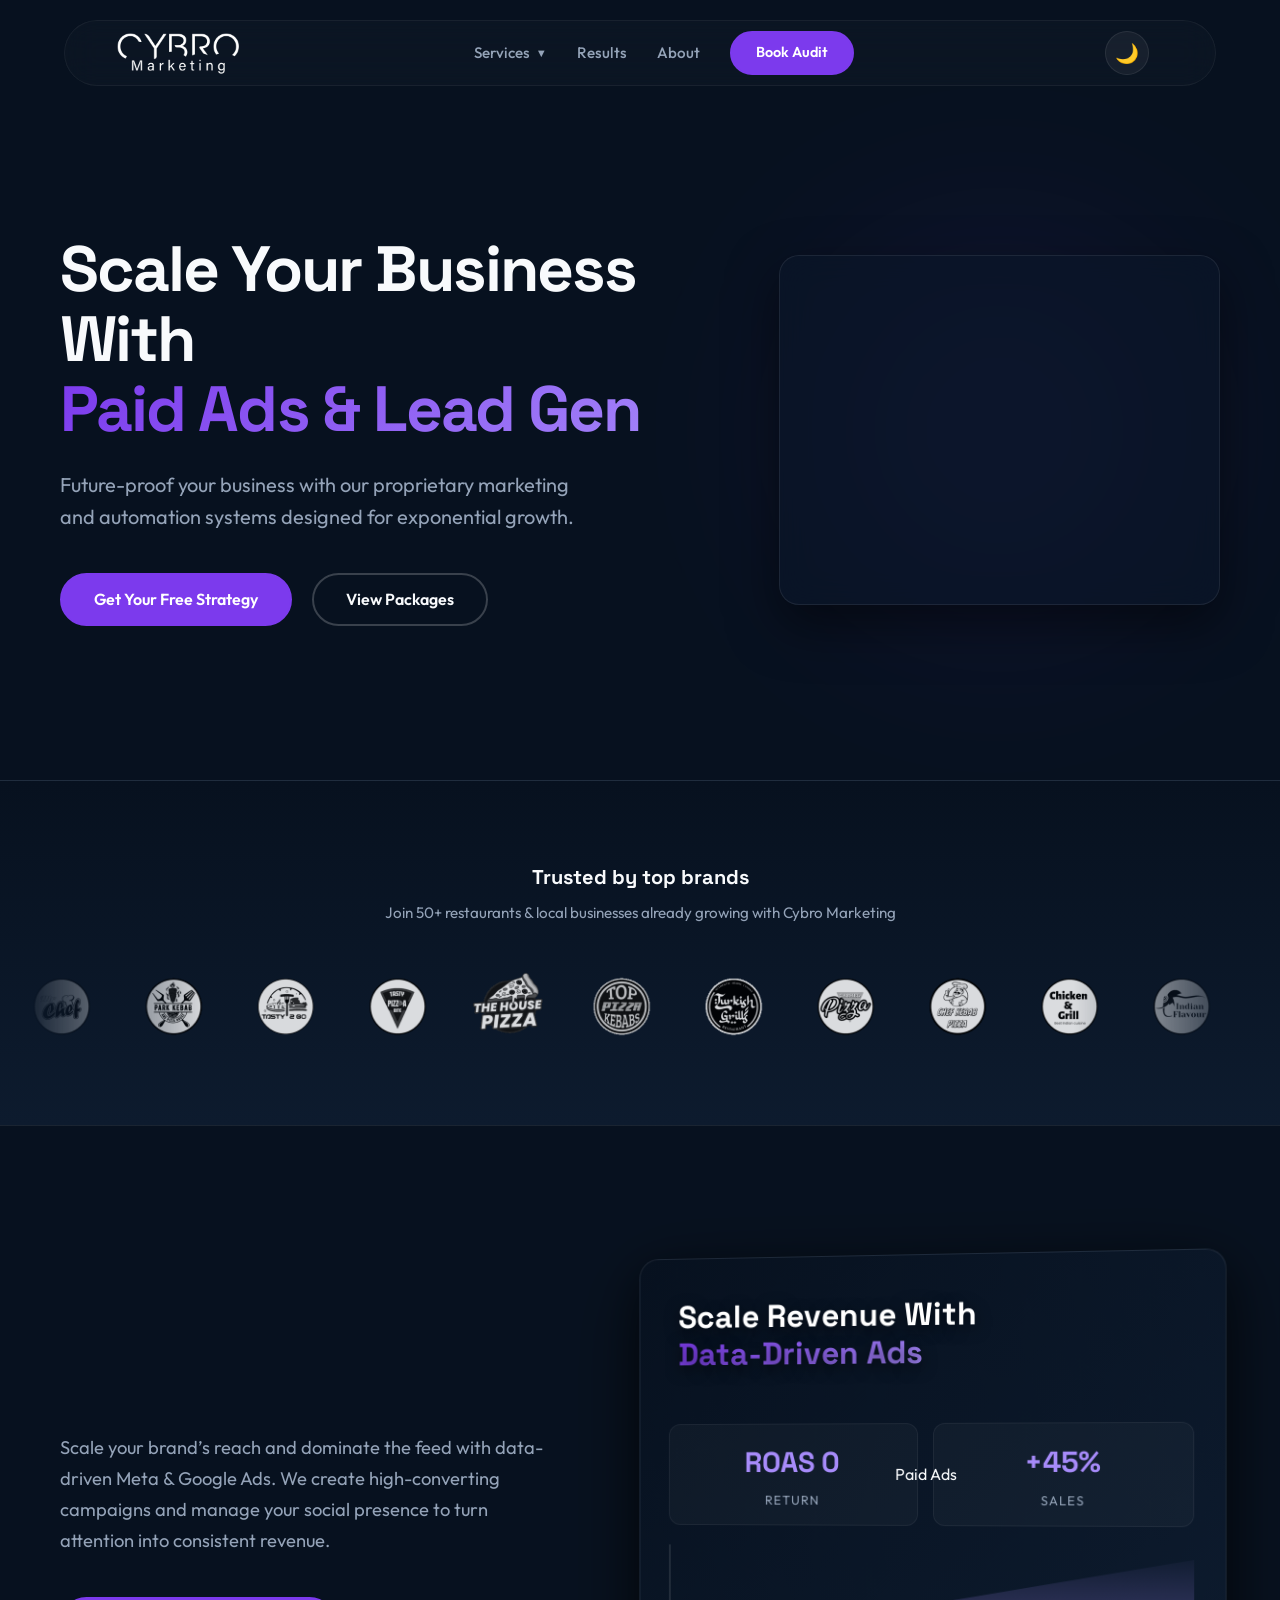
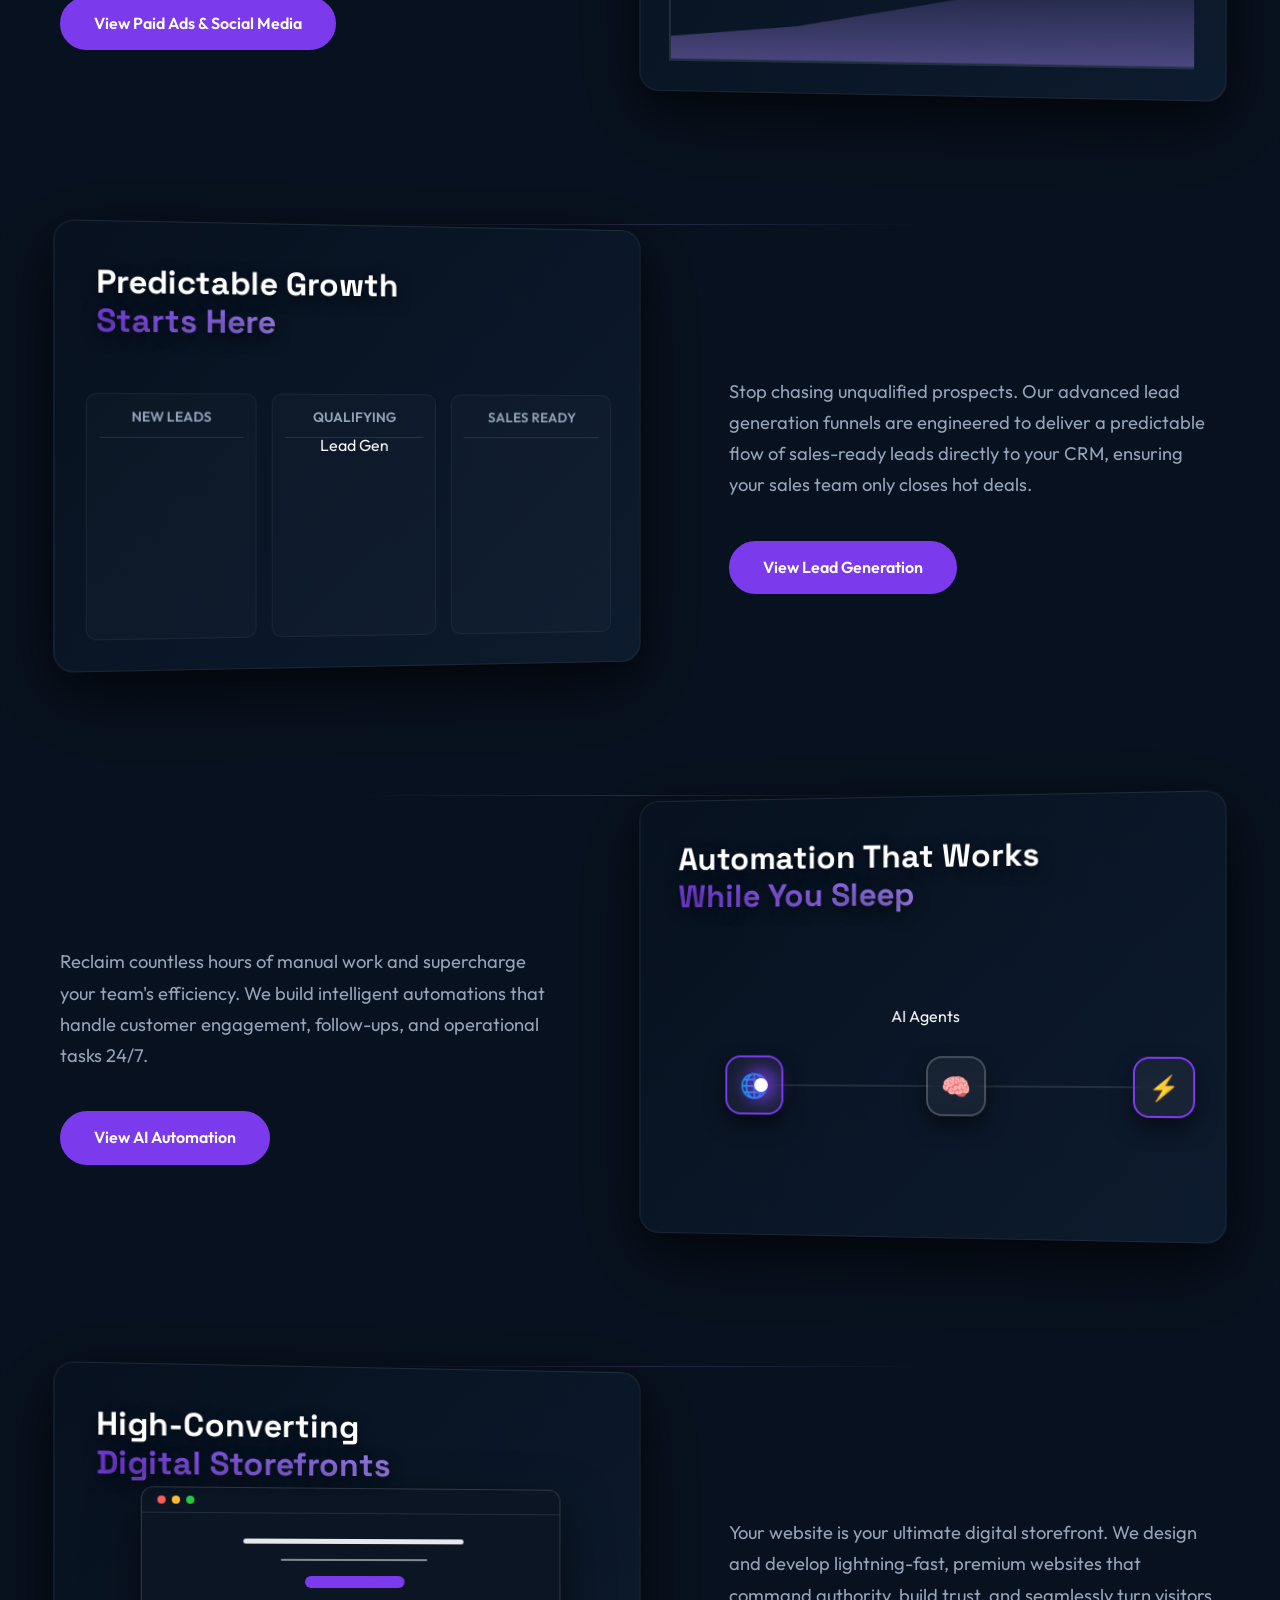
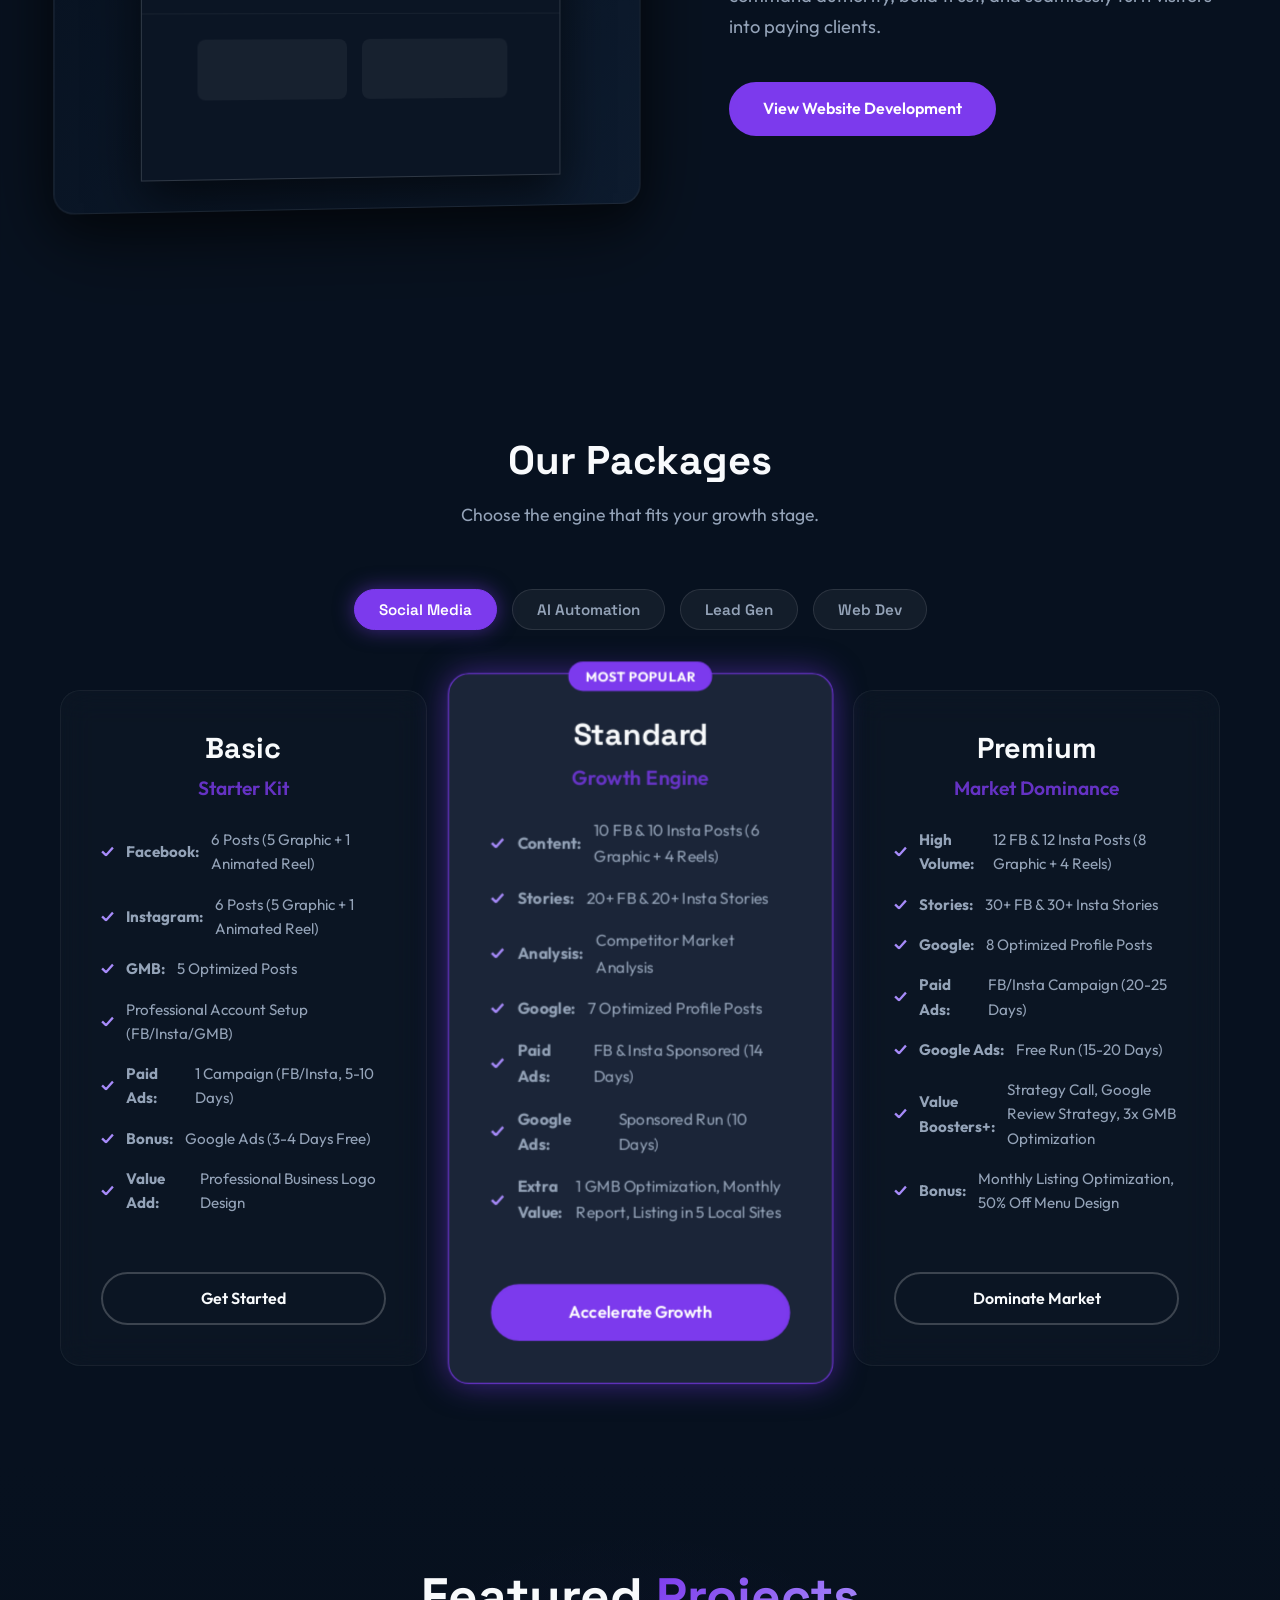
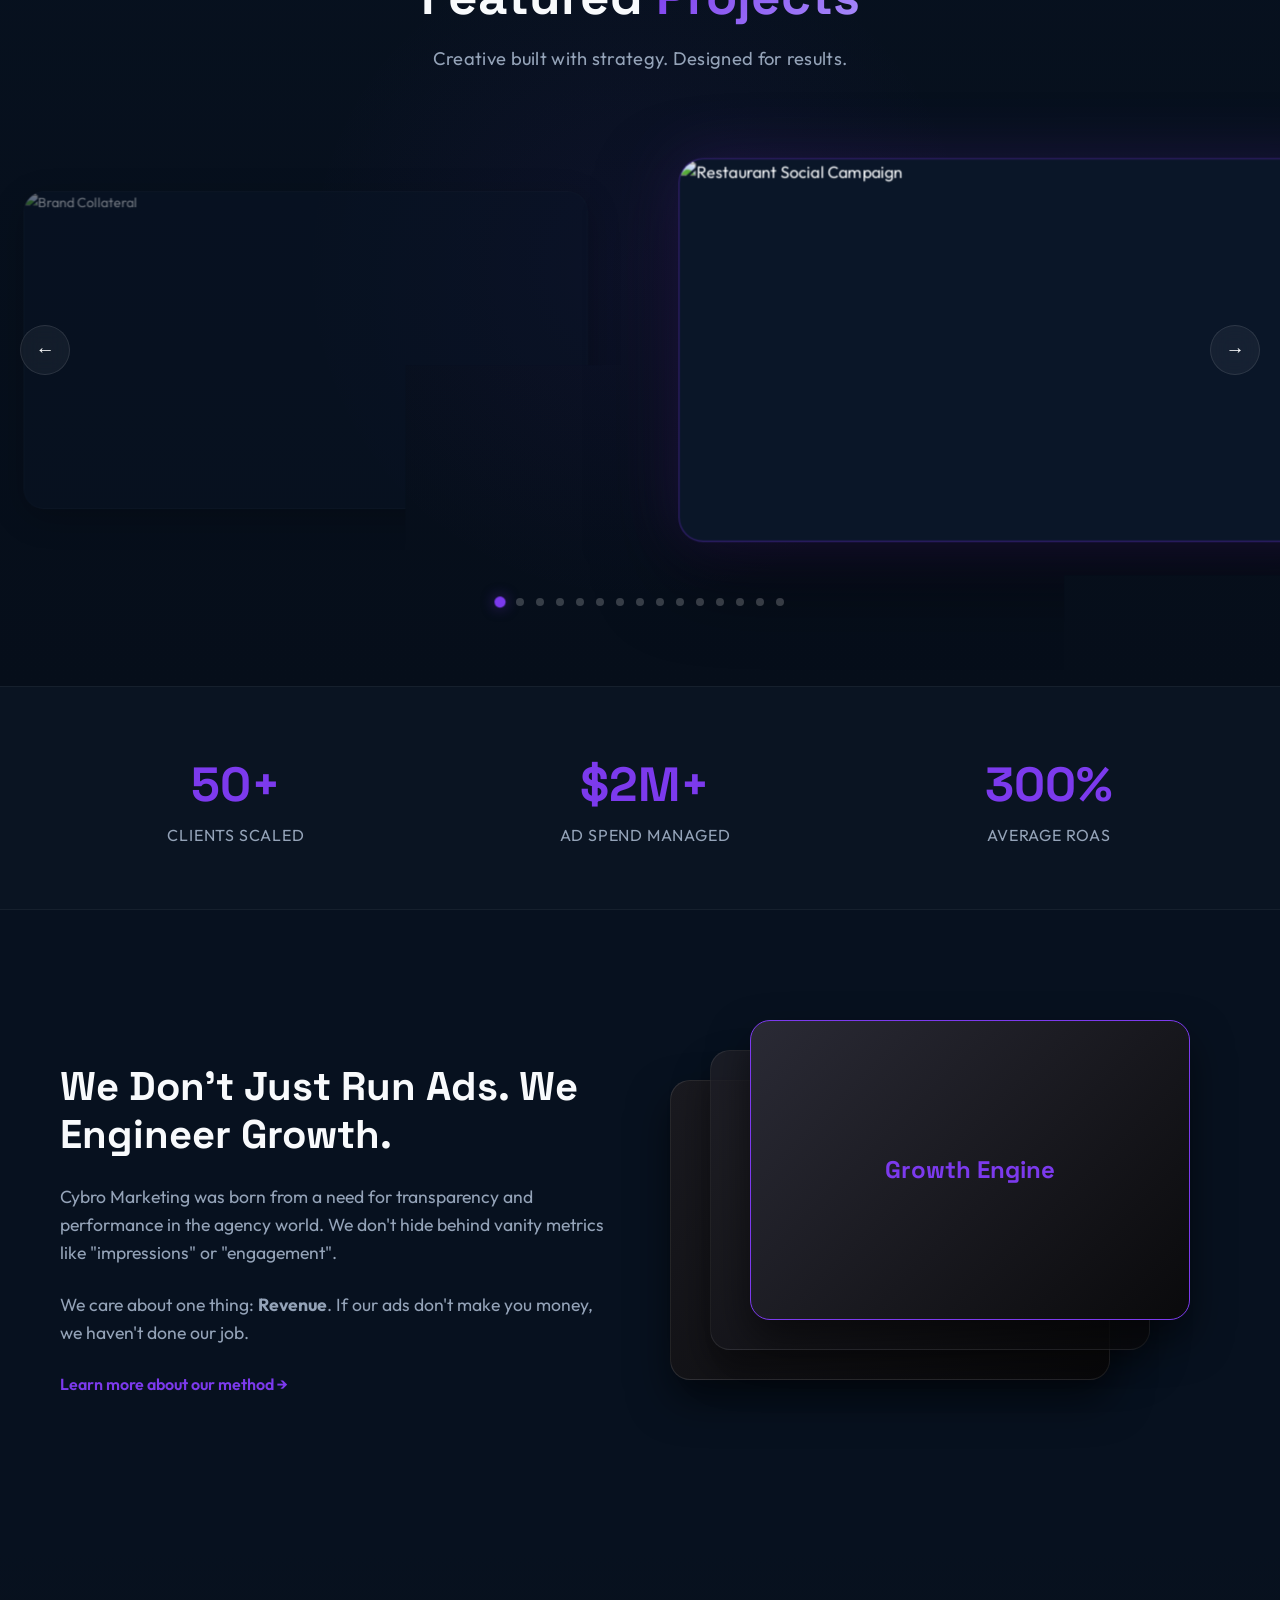
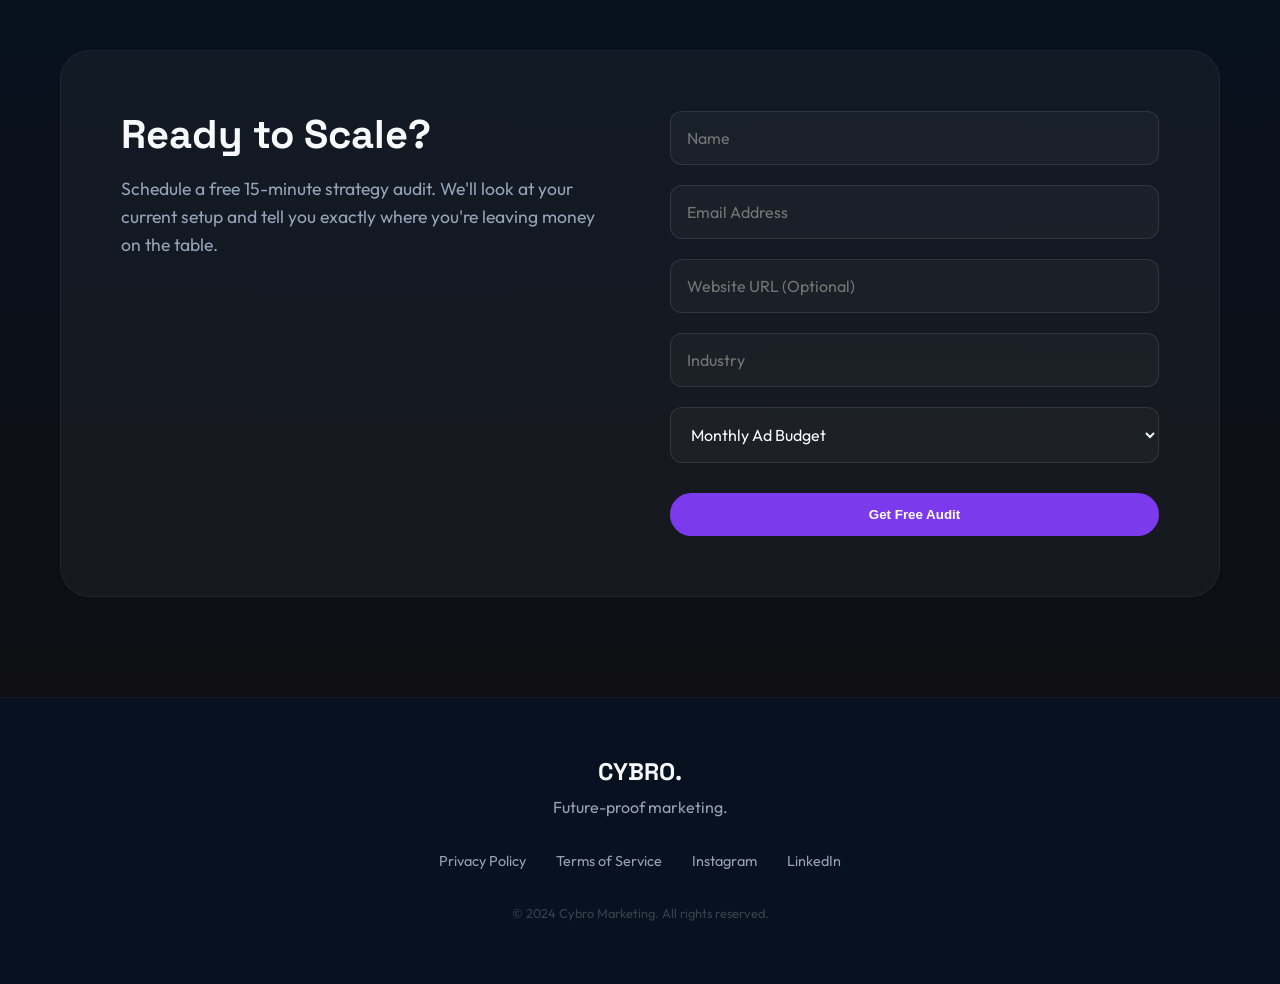
==== index.html @ 109e3e8e "Initial commit: Cybro Marketing redesign" ====
<!DOCTYPE html>
<html lang="en">

<head>
    <meta charset="UTF-8">
    <meta name="viewport" content="width=device-width, initial-scale=1.0">

    <!-- Primary SEO Meta Tags -->
    <title>Cybro Marketing | Precision Digital Ads, Social Media & AI Automation</title>
    <meta name="title" content="Cybro Marketing | Precision Digital Ads, Social Media & AI Automation">
    <meta name="description"
        content="Cybro Marketing helps businesses dominate their markets with precision Meta & Google Ads, Social Media Management, AI Automation, and Lead Generation. 50+ clients scaled, 300% average ROAS.">
    <meta name="keywords"
        content="digital marketing, social media marketing, Google Ads, Meta Ads, AI automation, lead generation, web development, ROAS, Facebook Ads, Instagram Ads, marketing agency">
    <meta name="robots" content="index, follow">
    <meta name="author" content="Cybro Marketing">
    <link rel="canonical" href="https://cybromarketing.com/">

    <!-- Open Graph / Facebook -->
    <meta property="og:type" content="website">
    <meta property="og:url" content="https://cybromarketing.com/">
    <meta property="og:title" content="Cybro Marketing | Precision Digital Ads & Social Media">
    <meta property="og:description"
        content="Dominate your market with precision Ads, AI Automation, and Lead Generation. 50+ clients scaled, 300% average ROAS.">
    <meta property="og:image" content="https://cybromarketing.com/og-image.jpg">

    <!-- Twitter -->
    <meta name="twitter:card" content="summary_large_image">
    <meta name="twitter:url" content="https://cybromarketing.com/">
    <meta name="twitter:title" content="Cybro Marketing | Precision Digital Ads">
    <meta name="twitter:description"
        content="Scale your business with precision Meta & Google Ads, AI Automation, and Lead Generation.">
    <meta name="twitter:image" content="https://cybromarketing.com/og-image.jpg">

    <link rel="preconnect" href="https://fonts.googleapis.com">
    <link rel="preconnect" href="https://fonts.gstatic.com" crossorigin>
    <link
        href="https://fonts.googleapis.com/css2?family=Outfit:wght@300;400;600;700&family=Space+Grotesk:wght@300;400;500;600;700&display=swap"
        rel="stylesheet">

    <style>
        /* Early Theme Load to prevent FOUC */
    </style>
    <script>
        (function () {
            const savedTheme = localStorage.getItem('cybro-theme');
            if (savedTheme === 'light') document.documentElement.classList.add('light-mode');
        })();
    </script>
    <style>
        :root {
            --bg-dark: #07111f;
            --bg-2: #0d1b2e;
            --bg-card: rgba(255, 255, 255, 0.04);
            --primary: #7c3aed;
            --primary-glow: rgba(124, 58, 237, 0.5);
            --secondary: #a78bfa;
            --accent: #a78bfa;
            --text-main: #f8fafc;
            --text-muted: #94a3b8;
            --border: rgba(255, 255, 255, 0.08);
            --border-h: rgba(139, 92, 246, 0.4);
            --gradient: linear-gradient(135deg, #7c3aed 0%, #a78bfa 100%);
            --font-heading: 'Space Grotesk', sans-serif;
            --font-body: 'Outfit', sans-serif;
            --transition: all 0.3s cubic-bezier(0.4, 0, 0.2, 1);
        }

        :root.light-mode {
            --bg-dark: #f8fafc;
            --bg-2: #ffffff;
            --bg-card: rgba(0, 0, 0, 0.03);
            --primary: #6d28d9;
            --primary-glow: rgba(109, 40, 217, 0.15);
            --secondary: #8b5cf6;
            --accent: #6d28d9;
            --text-main: #0f172a;
            --text-muted: #475569;
            --border: rgba(0, 0, 0, 0.1);
            --border-h: rgba(109, 40, 217, 0.4);
            --gradient: linear-gradient(135deg, #6d28d9 0%, #8b5cf6 100%);
        }

        :root.light-mode .logo img {
            filter: invert(1) hue-rotate(180deg) brightness(0.1);
        }

        .theme-toggle {
            background: rgba(255, 255, 255, 0.05);
            border: 1px solid var(--border);
            border-radius: 50%;
            width: 44px;
            height: 44px;
            display: flex;
            align-items: center;
            justify-content: center;
            cursor: pointer;
            color: var(--text-main);
            margin-right: 16px;
            margin-left: 20px;
            transition: var(--transition);
        }

        @media (max-width: 768px) {
            .theme-toggle {
                margin-left: auto;
            }
        }

        :root.light-mode .theme-toggle {
            background: rgba(0, 0, 0, 0.05);
        }

        .theme-toggle:hover {
            border-color: var(--primary);
            transform: scale(1.05);
        }

        .theme-toggle .icon-sun {
            display: none;
        }

        .theme-toggle .icon-moon {
            display: block;
            font-size: 1.2rem;
        }

        :root.light-mode .theme-toggle .icon-sun {
            display: block;
            font-size: 1.2rem;
        }

        :root.light-mode .theme-toggle .icon-moon {
            display: none;
        }

        * {
            margin: 0;
            padding: 0;
            box-sizing: border-box;
        }

        body {
            background-color: var(--bg-dark);
            color: var(--text-main);
            font-family: var(--font-body);
            line-height: 1.6;
            overflow-x: hidden;
        }

        h1,
        h2,
        h3,
        h4,
        fieldset,
        legend {
            font-family: var(--font-heading);
            font-weight: 700;
            line-height: 1.2;
        }

        a {
            text-decoration: none;
            color: inherit;
            transition: var(--transition);
        }

        ul {
            list-style: none;
        }

        .container {
            max-width: 1200px;
            margin: 0 auto;
            padding: 0 20px;
        }

        .gradient-text {
            background: var(--gradient);
            -webkit-background-clip: text;
            -webkit-text-fill-color: transparent;
            background-clip: text;
        }

        /* Buttons */
        .btn-primary {
            background: var(--primary);
            color: #fff;
            padding: 12px 32px;
            border-radius: 50px;
            font-weight: 600;
            display: inline-block;
            border: 2px solid var(--primary);
        }

        .btn-primary:hover {
            background: transparent;
            color: var(--primary);
        }

        .btn-secondary {
            background: transparent;
            color: var(--text-main);
            padding: 12px 32px;
            border-radius: 50px;
            font-weight: 600;
            display: inline-block;
            border: 2px solid rgba(255, 255, 255, 0.2);
        }

        .btn-secondary:hover {
            border-color: var(--text-main);
            background: rgba(255, 255, 255, 0.05);
        }

        .btn-primary.small {
            padding: 8px 24px;
            font-size: 0.9rem;
        }

        /* Navigation */
        .nav-wrapper {
            position: fixed;
            top: 20px;
            width: 100%;
            z-index: 1000;
            display: flex;
            justify-content: center;
        }

        .navbar {
            width: 90%;
            max-width: 1200px;
            padding: 10px 30px;
            border-radius: 100px;
            border: 1px solid rgba(255, 255, 255, 0.1);
        }

        .glass {
            background: rgba(255, 255, 255, 0.02);
            backdrop-filter: blur(16px);
            -webkit-backdrop-filter: blur(16px);
            border: 1px solid rgba(255, 255, 255, 0.05);
        }

        .nav-container {
            display: flex;
            justify-content: space-between;
            align-items: center;
        }

        .logo {
            display: flex;
            align-items: center;
            height: 100%;
            z-index: 1001;
            background: transparent;
            text-decoration: none;
        }

        .nav-links {
            display: flex;
            gap: 30px;
            align-items: center;
        }

        .nav-links a:not(.btn-primary) {
            color: var(--text-muted);
            font-size: 0.95rem;
            font-weight: 500;
        }

        .nav-links a:not(.btn-primary):hover {
            color: var(--text-main);
        }

        .hamburger {
            display: none;
            flex-direction: column;
            gap: 6px;
            cursor: pointer;
        }

        .hamburger span {
            width: 25px;
            height: 2px;
            background-color: var(--text-main);
            transition: var(--transition);
        }

        /* Services Dropdown */
        .nav-item {
            position: relative;
            display: flex;
            align-items: center;
        }

        .dropdown-trigger {
            color: var(--text-muted);
            font-size: 0.95rem;
            font-weight: 500;
            cursor: pointer;
            display: flex;
            align-items: center;
            gap: 6px;
            padding: 4px 0;
            background: none;
            border: none;
            font-family: var(--font-body);
            transition: var(--transition);
        }

        .dropdown-trigger:hover {
            color: var(--text-main);
        }

        .dropdown-trigger .chevron {
            font-size: 0.7rem;
            transition: transform 0.3s ease;
            display: inline-block;
        }

        .nav-item:hover .chevron {
            transform: rotate(180deg);
        }

        .dropdown-menu {
            position: absolute;
            top: calc(100% + 16px);
            left: 50%;
            transform: translateX(-50%) translateY(-8px);
            background: rgba(7, 17, 31, 0.98);
            backdrop-filter: blur(20px);
            -webkit-backdrop-filter: blur(20px);
            border: 1px solid rgba(255, 255, 255, 0.1);
            border-radius: 16px;
            padding: 8px;
            min-width: 220px;
            opacity: 0;
            visibility: hidden;
            z-index: 2000;
            box-shadow: 0 20px 60px rgba(0, 0, 0, 0.6);
            transition: opacity 0.25s ease, transform 0.25s ease, visibility 0s 0.25s;
        }

        .dropdown-menu.open {
            opacity: 1;
            visibility: visible;
            transform: translateX(-50%) translateY(0);
            transition: opacity 0.25s ease, transform 0.25s ease, visibility 0s 0s;
        }

        .dropdown-trigger.open .chevron {
            transform: rotate(180deg);
        }

        @keyframes dropIn {
            from {
                opacity: 0;
                transform: translateX(-50%) translateY(-8px);
            }

            to {
                opacity: 1;
                transform: translateX(-50%) translateY(0);
            }
        }

        .dropdown-menu a {
            display: flex;
            align-items: center;
            gap: 12px;
            padding: 12px 16px;
            border-radius: 10px;
            color: var(--text-muted);
            font-size: 0.9rem;
            font-weight: 500;
            transition: var(--transition);
            text-decoration: none;
        }

        .dropdown-menu a:hover {
            background: rgba(37, 99, 235, 0.15);
            color: var(--text-main);
        }

        .dropdown-menu .d-icon {
            width: 32px;
            height: 32px;
            border-radius: 8px;
            background: rgba(37, 99, 235, 0.2);
            display: flex;
            align-items: center;
            justify-content: center;
            font-size: 14px;
            flex-shrink: 0;
        }

        .dropdown-divider {
            height: 1px;
            background: rgba(255, 255, 255, 0.07);
            margin: 6px 8px;
        }

        /* Hero */
        .hero {
            position: relative;
            padding: 180px 0 100px;
            overflow: hidden;
        }

        .hero-split {
            display: grid;
            grid-template-columns: 1.2fr 1fr;
            gap: 40px;
            align-items: center;
        }

        .hero-title {
            font-size: 4rem;
            margin-bottom: 24px;
            letter-spacing: -0.03em;
            line-height: 1.1;
        }

        .hero-subtitle {
            font-size: 1.25rem;
            color: var(--text-muted);
            margin-bottom: 40px;
            max-width: 540px;
        }

        .hero-btns {
            display: flex;
            gap: 20px;
        }

        .hero-visual {
            position: relative;
            height: 500px;
            display: flex;
            align-items: center;
            justify-content: center;
        }

        /* Floating Cards */
        .floating-card {
            position: absolute;
            background: rgba(15, 23, 42, 0.8);
            backdrop-filter: blur(12px);
            border: 1px solid rgba(255, 255, 255, 0.1);
            padding: 20px;
            border-radius: 16px;
            display: flex;
            align-items: center;
            gap: 16px;
            box-shadow: 0 20px 40px rgba(0, 0, 0, 0.3);
            animation: float 6s ease-in-out infinite;
            z-index: 10;
        }

        .card-roas {
            top: 20%;
            right: 10%;
            animation-delay: 0s;
        }

        .card-leads {
            bottom: 25%;
            left: 10%;
            animation-delay: 3s;
        }

        /* ── Trusted Brands Section ── */
        .brands-section {
            padding: 80px 20px;
            background: linear-gradient(180deg, var(--bg-dark), var(--bg-2));
            border-top: 1px solid var(--border);
            border-bottom: 1px solid var(--border);
            text-align: center;
        }

        .brands-section .container {
            max-width: 1200px;
            margin: 0 auto;
        }

        .brands-section-header {
            margin-bottom: 40px;
        }

        .brands-eyebrow {
            font-family: var(--font-heading);
            font-size: 1.25rem;
            font-weight: 700;
            color: var(--text-main);
            margin-bottom: 8px;
        }

        .brands-subtext {
            color: var(--text-muted);
            font-size: 0.95rem;
        }

        .brands-marquee-wrap {
            width: 100%;
            overflow: hidden;
            position: relative;
            mask-image: linear-gradient(to right, transparent 0%, black 15%, black 85%, transparent 100%);
            -webkit-mask-image: linear-gradient(to right, transparent 0%, black 15%, black 85%, transparent 100%);
        }

        .brands-marquee {
            overflow: hidden;
        }

        .brands-track {
            display: flex;
            gap: 32px;
            width: max-content;
            animation: brandScroll 22s linear infinite;
        }

        .brands-track:hover {
            animation-play-state: paused;
        }

        .brand-item {
            width: 80px;
            height: 80px;
            flex-shrink: 0;
            display: flex;
            align-items: center;
            justify-content: center;
        }

        .brand-item img {
            width: 72px;
            height: 72px;
            object-fit: contain;
            display: block;
            opacity: 0.85;
            transition: opacity 0.2s ease, transform 0.2s ease;
        }

        .brand-item:hover img {
            opacity: 1;
            transform: scale(1.08);
        }

        @keyframes brandScroll {
            0% {
                transform: translateX(0);
            }

            100% {
                transform: translateX(-50%);
            }
        }

        @media (max-width: 768px) {
            .trusted-brands-inner {
                flex-direction: column;
                align-items: flex-start;
                gap: 14px;
                margin-top: 32px;
            }

            .brands-divider {
                display: none;
            }

            .brands-marquee-wrap {
                width: 100%;
            }

            .brands-track {
                gap: 24px;
            }

            .brand-item {
                width: 56px;
                height: 56px;
            }

            .brand-item img {
                width: 48px;
                height: 48px;
            }
        }

        .card-icon {
            width: 48px;
            height: 48px;
            background: rgba(37, 99, 235, 0.2);
            border-radius: 12px;
            display: flex;
            align-items: center;
            justify-content: center;
            font-size: 24px;
        }

        .card-data {
            display: flex;
            flex-direction: column;
        }

        .card-data .label {
            font-size: 0.8rem;
            color: var(--text-muted);
            text-transform: uppercase;
        }

        .card-data .value {
            font-size: 1.5rem;
            font-weight: 700;
            color: var(--text-main);
        }

        .orb-hero {
            width: 500px;
            height: 500px;
            background: radial-gradient(circle, var(--primary-glow) 0%, transparent 70%);
            opacity: 0.6;
            filter: blur(60px);
        }

        .glow-orb {
            position: absolute;
            border-radius: 50%;
            filter: blur(100px);
            opacity: 0.4;
            z-index: 0;
        }

        @keyframes float {

            0%,
            100% {
                transform: translate(0, 0);
            }

            50% {
                transform: translate(30px, 30px);
            }
        }

        /* Packages */
        .packages {
            padding: 100px 0;
        }

        .packages-grid {
            display: grid;
            grid-template-columns: repeat(3, 1fr);
            gap: 30px;
            margin-top: 60px;
            align-items: center;
        }

        .package-card {
            padding: 40px;
            border-radius: 20px;
            display: flex;
            flex-direction: column;
            height: 100%;
            position: relative;
            transition: var(--transition);
        }

        .package-card:hover {
            transform: translateY(-10px);
            box-shadow: 0 20px 40px rgba(0, 0, 0, 0.3);
        }

        .package-card.popular {
            border-color: var(--primary);
            box-shadow: 0 0 30px var(--primary-glow);
            transform: scale(1.05);
            z-index: 2;
            background: rgba(30, 41, 59, 0.9);
        }

        :root.light-mode .package-card.popular {
            background: #fff;
            box-shadow: 0 20px 50px rgba(0, 0, 0, 0.1);
            border-width: 2px;
        }

        .package-card.popular:hover {
            transform: scale(1.05) translateY(-10px);
        }

        .popular-badge {
            position: absolute;
            top: -12px;
            left: 50%;
            transform: translateX(-50%);
            background: var(--primary);
            color: white;
            padding: 4px 16px;
            border-radius: 20px;
            font-size: 0.8rem;
            font-weight: 700;
            text-transform: uppercase;
            letter-spacing: 0.05em;
        }

        .package-header {
            margin-bottom: 24px;
            text-align: center;
        }

        .package-header h3 {
            font-size: 1.8rem;
            margin-bottom: 8px;
        }

        .package-header .price {
            font-size: 1rem;
            color: var(--primary);
            font-weight: 600;
        }

        .desc {
            color: var(--text-muted);
            margin-bottom: 30px;
            text-align: center;
            font-size: 0.95rem;
        }

        .features {
            margin-bottom: 40px;
            flex-grow: 1;
        }

        .features li {
            margin-bottom: 16px;
            display: flex;
            align-items: center;
            gap: 12px;
            color: var(--text-muted);
            font-size: 0.95rem;
        }

        .features .check {
            color: var(--secondary);
            font-weight: 800;
        }

        .full-width {
            width: 100%;
            text-align: center;
        }

        .package-tabs {
            display: flex;
            justify-content: center;
            gap: 15px;
            margin-bottom: 40px;
            flex-wrap: wrap;
        }

        .tab-btn {
            background: rgba(255, 255, 255, 0.05);
            border: 1px solid rgba(255, 255, 255, 0.1);
            color: var(--text-muted);
            padding: 10px 24px;
            border-radius: 30px;
            cursor: pointer;
            font-family: var(--font-heading);
            font-weight: 600;
            transition: var(--transition);
            font-size: 0.95rem;
        }

        .tab-btn:hover {
            background: rgba(255, 255, 255, 0.1);
            color: var(--text-main);
        }

        .tab-btn.active {
            background: var(--primary);
            color: white;
            box-shadow: 0 0 20px var(--primary-glow);
            border-color: var(--primary);
        }

        .package-card.hide {
            display: none;
        }

        .package-card.show {
            animation: fadeIn 0.5s ease forwards;
        }

        @keyframes fadeIn {
            from {
                opacity: 0;
                transform: translateY(20px);
            }

            to {
                opacity: 1;
                transform: translateY(0);
            }
        }

        /* Section Headers */
        .section-header {
            text-align: center;
            margin-bottom: 60px;
        }

        .section-header h2 {
            font-size: 2.5rem;
            margin-bottom: 16px;
        }

        .section-header p {
            color: var(--text-muted);
            font-size: 1.1rem;
        }

        /* Stats */
        .stats-section {
            padding: 60px 0;
            border-top: 1px solid rgba(255, 255, 255, 0.05);
            border-bottom: 1px solid rgba(255, 255, 255, 0.05);
            background: rgba(255, 255, 255, 0.01);
        }

        .stats-grid {
            display: flex;
            justify-content: space-around;
            align-items: center;
            text-align: center;
            flex-wrap: wrap;
            gap: 40px;
        }

        .stat-number {
            display: block;
            font-size: 3rem;
            font-weight: 700;
            color: var(--primary);
            font-family: var(--font-heading);
        }

        .stat-label {
            color: var(--text-muted);
            font-size: 1rem;
            text-transform: uppercase;
            letter-spacing: 0.05em;
        }

        /* About */
        .about-section {
            padding: 120px 0;
        }

        .about-container {
            display: grid;
            grid-template-columns: 1fr 1fr;
            gap: 60px;
            align-items: center;
        }

        .about-text h2 {
            font-size: 2.5rem;
            margin-bottom: 24px;
        }

        .about-text p {
            color: var(--text-muted);
            margin-bottom: 24px;
            font-size: 1.1rem;
        }

        .btn-text {
            color: var(--primary);
            font-weight: 600;
            display: inline-flex;
            align-items: center;
            gap: 8px;
        }

        .btn-text:hover {
            gap: 12px;
        }

        .visual-card-stack {
            position: relative;
            height: 400px;
            width: 100%;
        }

        .card {
            position: absolute;
            border-radius: 20px;
            background: var(--bg-card);
            border: 1px solid rgba(255, 255, 255, 0.1);
            box-shadow: 0 20px 40px rgba(0, 0, 0, 0.5);
        }

        .card-1 {
            width: 80%;
            height: 300px;
            top: 50px;
            left: 0;
            background: linear-gradient(135deg, #1a1a20, #0a0a0c);
            z-index: 1;
        }

        .card-2 {
            width: 80%;
            height: 300px;
            top: 20px;
            left: 40px;
            background: linear-gradient(135deg, #202028, #0a0a0c);
            z-index: 2;
            opacity: 0.8;
        }

        .card-3 {
            width: 80%;
            height: 300px;
            top: -10px;
            left: 80px;
            background: linear-gradient(135deg, #2a2a35, #0a0a0c);
            z-index: 3;
            border: 1px solid var(--primary);
            display: flex;
            align-items: center;
            justify-content: center;
        }

        .card-3::after {
            content: "Growth Engine";
            font-family: var(--font-heading);
            color: var(--primary);
            font-size: 1.5rem;
            font-weight: 700;
        }

        /* Contact */
        .contact-section {
            padding: 100px 0;
            background: linear-gradient(to top, #0f0f13, var(--bg-dark));
        }

        .contact-wrapper {
            background: var(--bg-card);
            border-radius: 30px;
            padding: 60px;
            border: 1px solid rgba(255, 255, 255, 0.05);
            display: grid;
            grid-template-columns: 1fr 1fr;
            gap: 60px;
        }

        .contact-content h2 {
            font-size: 2.5rem;
            margin-bottom: 16px;
        }

        .contact-content p {
            color: var(--text-muted);
            font-size: 1.1rem;
        }

        .contact-form {
            display: flex;
            flex-direction: column;
            gap: 20px;
        }

        .form-group input,
        .form-group select {
            width: 100%;
            background: rgba(255, 255, 255, 0.03);
            border: 1px solid rgba(255, 255, 255, 0.1);
            padding: 16px;
            border-radius: 12px;
            color: var(--text-main);
            font-family: var(--font-body);
            font-size: 1rem;
            transition: var(--transition);
        }

        .form-group input:focus,
        .form-group select:focus {
            outline: none;
            border-color: var(--primary);
            background: rgba(37, 99, 235, 0.05);
        }

        .form-group select option {
            background: #0f172a;
        }

        :root.light-mode .form-group input,
        :root.light-mode .form-group select {
            background: rgba(0, 0, 0, 0.02);
            border-color: rgba(0, 0, 0, 0.1);
        }

        :root.light-mode .form-group input:focus,
        :root.light-mode .form-group select:focus {
            background: rgba(109, 40, 217, 0.05);
        }

        :root.light-mode .form-group select option {
            background: #fff;
        }

        .input-btn {
            width: 100%;
            cursor: pointer;
            margin-top: 10px;
        }

        /* Footer */
        footer {
            padding: 60px 0;
            border-top: 1px solid rgba(255, 255, 255, 0.05);
        }

        .footer-container {
            display: flex;
            flex-direction: column;
            align-items: center;
            text-align: center;
            gap: 30px;
        }

        .footer-brand h3 {
            font-size: 1.5rem;
            margin-bottom: 8px;
        }

        .footer-brand p {
            color: var(--text-muted);
        }

        .footer-links {
            display: flex;
            gap: 30px;
        }

        .footer-links a {
            color: var(--text-muted);
            font-size: 0.9rem;
        }

        .footer-links a:hover {
            color: var(--primary);
        }

        .copyright {
            color: rgba(255, 255, 255, 0.2);
            font-size: 0.8rem;
        }

        /* Responsive */
        @media (max-width: 900px) {
            .packages-grid {
                grid-template-columns: repeat(2, 1fr);
            }

            .hero-split {
                grid-template-columns: 1fr;
                text-align: center;
            }

            .hero-visual {
                height: 400px;
            }

            .hero-btns {
                justify-content: center;
            }

            .hero-subtitle {
                margin-left: auto;
                margin-right: auto;
            }
        }

        @media (max-width: 768px) {
            .hero-title {
                font-size: 2.8rem;
            }

            .nav-links {
                display: none;
            }

            .hamburger {
                display: flex;
            }

            .hero {
                padding-top: 140px;
            }

            .about-container {
                grid-template-columns: 1fr;
            }

            .contact-wrapper {
                grid-template-columns: 1fr;
                padding: 40px;
            }

            .visual-card-stack {
                display: none;
            }

            .packages-grid {
                grid-template-columns: 1fr;
            }

            .package-card.popular {
                transform: scale(1);
            }

            .package-card.popular:hover {
                transform: translateY(-10px);
            }

            .nav-wrapper {
                top: 0;
            }

            .navbar {
                width: 100%;
                border-radius: 0;
                border: none;
                border-bottom: 1px solid rgba(255, 255, 255, 0.1);
            }
        }

        /* ── Core Services Showcase Layout ── */
        .services-showcase-section {
            padding: 8rem 0;
        }

        .service-row {
            display: flex;
            align-items: center;
            gap: 5rem;
            margin-bottom: 8rem;
        }

        .service-row.reverse {
            flex-direction: row-reverse;
        }

        .service-row:last-child {
            margin-bottom: 0;
        }

        .service-text {
            flex: 1;
        }

        .info-card-icon {
            font-size: 2.5rem;
            margin-bottom: 24px;
            display: inline-block;
            background: var(--gradient);
            -webkit-background-clip: text;
            background-clip: text;
            -webkit-text-fill-color: transparent;
        }

        .service-text h2 {
            font-size: 2.8rem;
            font-weight: 700;
            margin-bottom: 1.5rem;
            background: var(--grad);
            -webkit-background-clip: text;
            -webkit-text-fill-color: transparent;
        }

        .service-text p {
            font-size: 1.15rem;
            color: var(--text-muted);
            line-height: 1.7;
            margin-bottom: 2.5rem;
        }

        .service-visual {
            flex: 1.2;
            position: relative;
            transform: perspective(1000px) rotateY(-5deg);
            transition: transform 0.6s ease;
            filter: drop-shadow(0 20px 40px rgba(0, 0, 0, 0.5));
        }

        .service-row.reverse .service-visual {
            transform: perspective(1000px) rotateY(5deg);
        }

        .service-visual:hover {
            transform: perspective(1000px) rotateY(0deg) translateY(-10px);
        }

        .service-visual img {
            width: 100%;
            border-radius: 20px;
            display: block;
            border: 1px solid rgba(255, 255, 255, 0.05);
        }

        .section-separator {
            width: 50%;
            height: 1px;
            background: linear-gradient(90deg, transparent, rgba(167, 139, 250, 0.2), transparent);
            margin: 0 auto;
        }

        @media (max-width: 900px) {

            .service-row,
            .service-row.reverse {
                flex-direction: column;
                gap: 3rem;
                margin-bottom: 5rem;
                text-align: center;
            }

            .service-visual,
            .service-row.reverse .service-visual {
                transform: none;
                width: 100%;
            }

            .service-visual:hover {
                transform: translateY(-5px);
            }
        }

        /* ── Hero Text Rotator ── */
        .hero-rotator {
            display: inline-grid;
            text-align: left;
            position: relative;
            vertical-align: bottom;
            white-space: nowrap;
        }

        .hero-rotator .rotate-phrase {
            grid-area: 1 / 1;
            opacity: 0;
            transform: translateY(20px);
            transition: opacity 0.8s ease, transform 0.8s ease;
            pointer-events: none;
        }

        .hero-rotator .rotate-phrase.active {
            opacity: 1;
            transform: translateY(0);
        }

        .hero-rotator .rotate-phrase.exit {
            opacity: 0;
            transform: translateY(-20px);
        }

        /* ── Service Visual Animations ── */
        .anim-container {
            width: 100%;
            aspect-ratio: 4 / 3;
            background: linear-gradient(135deg, var(--bg-dark), var(--bg-2));
            border-radius: 20px;
            border: 1px solid var(--border);
            position: relative;
            overflow: hidden;
            display: flex;
            align-items: center;
            justify-content: center;
            box-shadow: 0 15px 40px rgba(0, 0, 0, 0.4);
        }

        .anim-bold-headline {
            position: absolute;
            top: 40px;
            left: 40px;
            right: 40px;
            font-family: var(--font-heading);
            font-size: 2rem;
            font-weight: 700;
            color: #fff;
            z-index: 10;
            line-height: 1.2;
            text-shadow: 0 4px 15px rgba(0, 0, 0, 0.6);
        }

        .anim-bold-headline .hl {
            background: var(--gradient);
            -webkit-background-clip: text;
            -webkit-text-fill-color: transparent;
            background-clip: text;
        }

        .anim-content {
            position: absolute;
            bottom: 30px;
            right: 30px;
            left: 30px;
            height: 55%;
            z-index: 5;
            display: flex;
            align-items: flex-end;
            justify-content: center;
        }

        /* 1. Paid Ads: Dashboard */
        .ads-dashboard {
            width: 100%;
            height: 100%;
            display: flex;
            flex-direction: column;
            justify-content: flex-end;
            position: relative;
        }

        .ads-metrics {
            display: flex;
            justify-content: space-between;
            width: 100%;
            margin-bottom: 20px;
            gap: 15px;
        }

        .ads-metric {
            background: rgba(255, 255, 255, 0.03);
            padding: 15px;
            border-radius: 12px;
            flex: 1;
            text-align: center;
            border: 1px solid rgba(255, 255, 255, 0.05);
        }

        .ads-metric-value {
            font-size: 1.8rem;
            font-weight: 700;
            color: var(--accent);
            font-family: var(--font-heading);
        }

        .ads-metric-label {
            font-size: 0.8rem;
            color: var(--text-muted);
            text-transform: uppercase;
            letter-spacing: 1px;
            margin-top: 5px;
        }

        .ads-chart {
            flex: 1;
            width: 100%;
            position: relative;
            border-bottom: 2px solid rgba(255, 255, 255, 0.1);
            border-left: 2px solid rgba(255, 255, 255, 0.1);
        }

        .ads-line {
            position: absolute;
            bottom: 0;
            left: 0;
            width: 100%;
            height: 100%;
            background: linear-gradient(to top, rgba(167, 139, 250, 0.4) 0%, transparent 100%);
            clip-path: polygon(0 100%, 0 80%, 25% 70%, 50% 50%, 75% 30%, 100% 10%, 100% 100%);
            animation: chartRise 3s cubic-bezier(0.4, 0, 0.2, 1) infinite;
            transform-origin: bottom left;
            border-top: 2px solid var(--accent);
        }

        @keyframes chartRise {
            0% {
                transform: scaleY(0.2);
                opacity: 0;
            }

            20% {
                opacity: 1;
                filter: drop-shadow(0 0 10px var(--primary));
            }

            80% {
                transform: scaleY(1);
                opacity: 1;
                filter: drop-shadow(0 -5px 15px var(--primary));
            }

            100% {
                transform: scaleY(1);
                opacity: 0;
            }
        }

        .metric-animate::after {
            content: "0";
            animation: counterAnim 3s cubic-bezier(0.4, 0, 0.2, 1) infinite;
        }

        @keyframes counterAnim {
            0% {
                content: "1.2x";
            }

            25% {
                content: "2.4x";
            }

            50% {
                content: "3.8x";
            }

            75% {
                content: "4.5x";
            }

            100% {
                content: "5.2x";
            }
        }

        /* Light Mode Overrides for Anim Base & Ads */
        :root.light-mode .anim-container {
            background: linear-gradient(135deg, rgba(0, 0, 0, 0.02), rgba(0, 0, 0, 0.05));
            border-color: rgba(0, 0, 0, 0.1);
        }

        :root.light-mode .anim-bold-headline {
            color: var(--text-main);
            text-shadow: none;
        }

        :root.light-mode .ads-metric {
            background: rgba(0, 0, 0, 0.03);
            border-color: rgba(0, 0, 0, 0.05);
            color: var(--text-main);
        }

        :root.light-mode .ads-chart {
            border-bottom: 2px solid rgba(0, 0, 0, 0.1);
            border-left: 2px solid rgba(0, 0, 0, 0.1);
        }

        /* 2. Lead Gen: Pipeline */
        .crm-pipeline {
            width: 100%;
            height: 100%;
            display: flex;
            justify-content: space-between;
            gap: 15px;
        }

        .crm-col {
            flex: 1;
            background: rgba(255, 255, 255, 0.02);
            border-radius: 10px;
            padding: 12px;
            border: 1px solid rgba(255, 255, 255, 0.05);
            position: relative;
            overflow: hidden;
            display: flex;
            flex-direction: column;
            gap: 10px;
        }

        .crm-col-title {
            font-size: 0.85rem;
            color: var(--text-muted);
            text-align: center;
            border-bottom: 1px solid rgba(255, 255, 255, 0.1);
            padding-bottom: 8px;
            text-transform: uppercase;
            font-weight: 600;
        }

        .crm-lead {
            background: rgba(124, 58, 237, 0.15);
            border: 1px solid rgba(167, 139, 250, 0.5);
            padding: 12px;
            border-radius: 8px;
            font-size: 0.8rem;
            color: #fff;
            display: flex;
            align-items: center;
            gap: 8px;
            opacity: 0;
            transform: translateX(-20px);
            font-family: var(--font-heading);
        }

        .crm-lead::before {
            content: '';
            width: 10px;
            height: 10px;
            border-radius: 50%;
            background: var(--accent);
            box-shadow: 0 0 10px var(--accent);
        }

        .crm-lead.l1 {
            animation: leadFlow 3s infinite 0s;
        }

        .crm-lead.l2 {
            animation: leadFlow 3s infinite 0.7s;
        }

        .crm-lead.l3 {
            animation: leadFlow 3s infinite 1.4s;
        }

        @keyframes leadFlow {
            0% {
                opacity: 0;
                transform: translateX(-30px);
            }

            15% {
                opacity: 1;
                transform: translateX(0);
            }

            85% {
                opacity: 1;
                transform: translateX(0);
                box-shadow: 0 0 15px rgba(167, 139, 250, 0.4);
            }

            100% {
                opacity: 0;
                transform: translateX(30px);
            }
        }

        /* 3. Web Dev: Landing Page Reveal */
        .web-mockup {
            width: 80%;
            height: 120%;
            background: #0b1524;
            border: 1px solid rgba(255, 255, 255, 0.15);
            border-radius: 12px 12px 0 0;
            position: relative;
            box-shadow: 0 20px 50px rgba(0, 0, 0, 0.6);
            overflow: hidden;
            animation: pageScroll 3s ease-in-out infinite;
            margin: 0 auto;
        }

        .web-header {
            height: 25px;
            border-bottom: 1px solid rgba(255, 255, 255, 0.1);
            display: flex;
            align-items: center;
            padding: 0 15px;
            gap: 6px;
        }

        .web-dot {
            width: 8px;
            height: 8px;
            border-radius: 50%;
            background: rgba(255, 255, 255, 0.2);
        }

        .web-hero {
            height: 100px;
            padding: 25px;
            display: flex;
            flex-direction: column;
            align-items: center;
            justify-content: center;
            gap: 15px;
            border-bottom: 1px solid rgba(255, 255, 255, 0.05);
        }

        .web-h1 {
            width: 60%;
            height: 12px;
            background: rgba(255, 255, 255, 0.9);
            border-radius: 6px;
        }

        .web-p {
            width: 40%;
            height: 6px;
            background: rgba(255, 255, 255, 0.5);
            border-radius: 3px;
        }

        .web-btn {
            width: 100px;
            height: 28px;
            background: var(--primary);
            border-radius: 14px;
            animation: btnPulse 3s infinite;
        }

        .web-section {
            padding: 25px;
            display: flex;
            gap: 15px;
            justify-content: center;
        }

        .web-card {
            width: 40%;
            height: 60px;
            background: rgba(255, 255, 255, 0.05);
            border-radius: 8px;
        }

        @keyframes pageScroll {

            0%,
            5% {
                transform: translateY(60px);
            }

            40%,
            60% {
                transform: translateY(-40px);
            }

            95%,
            100% {
                transform: translateY(60px);
            }
        }

        @keyframes btnPulse {

            0%,
            30% {
                transform: scale(1);
                box-shadow: none;
            }

            45%,
            55% {
                transform: scale(1.05);
                box-shadow: 0 0 20px var(--primary-glow);
            }

            70%,
            100% {
                transform: scale(1);
                box-shadow: none;
            }
        }

        /* 4. AI Automation: Node Workflow */
        .ai-workflow {
            width: 100%;
            height: 100%;
            position: relative;
            display: flex;
            align-items: center;
            justify-content: space-between;
            padding: 0 10%;
        }

        .ai-node {
            width: 60px;
            height: 60px;
            border-radius: 16px;
            background: rgba(255, 255, 255, 0.05);
            border: 2px solid rgba(255, 255, 255, 0.2);
            display: flex;
            align-items: center;
            justify-content: center;
            font-size: 1.5rem;
            position: relative;
            z-index: 2;
            box-shadow: 0 10px 20px rgba(0, 0, 0, 0.5);
            backdrop-filter: blur(10px);
        }

        .ai-line {
            position: absolute;
            top: 50%;
            left: calc(10% + 30px);
            right: calc(10% + 30px);
            height: 2px;
            background: rgba(255, 255, 255, 0.1);
            z-index: 1;
            transform: translateY(-50%);
        }

        .ai-packet {
            position: absolute;
            top: 50%;
            left: calc(10% + 30px);
            width: 14px;
            height: 14px;
            background: #fff;
            border-radius: 50%;
            transform: translateY(-50%);
            box-shadow: 0 0 20px 8px var(--primary);
            z-index: 3;
            animation: packetMove 3s cubic-bezier(0.4, 0, 0.2, 1) infinite;
        }

        @keyframes packetMove {
            0% {
                left: calc(10% + 30px);
                opacity: 0;
                transform: translate(0, -50%) scale(0.5);
            }

            15% {
                opacity: 1;
                transform: translate(0, -50%) scale(1);
            }

            50% {
                left: 50%;
                transform: translate(-50%, -50%) scale(1.3);
                box-shadow: 0 0 30px 10px var(--accent);
                border-radius: 8px;
            }

            85% {
                left: calc(90% - 30px);
                opacity: 1;
                transform: translate(-100%, -50%) scale(1);
            }

            100% {
                left: calc(90% - 30px);
                opacity: 0;
                transform: translate(-100%, -50%) scale(0.5);
            }
        }

        .ai-node.active {
            animation: nodeGlow 3s infinite;
            border-color: var(--primary);
        }

        .ai-node.n1 {
            animation-delay: 0s;
        }

        .ai-node.n2 {
            animation-delay: 1s;
        }

        .ai-node.n3 {
            animation-delay: 2s;
        }

        @keyframes nodeGlow {

            0%,
            20%,
            100% {
                border-color: rgba(255, 255, 255, 0.2);
                box-shadow: 0 10px 20px rgba(0, 0, 0, 0.5);
            }

            30%,
            50% {
                border-color: var(--accent);
                box-shadow: 0 0 25px var(--primary-glow);
                transform: scale(1.05);
            }
        }

        /* Light Mode Overrides for Anim Components */
        :root.light-mode .crm-col {
            background: rgba(0, 0, 0, 0.03);
            border-color: rgba(0, 0, 0, 0.05);
        }

        :root.light-mode .crm-col-title {
            color: var(--text-main);
            border-bottom-color: rgba(0, 0, 0, 0.1);
        }

        :root.light-mode .crm-lead {
            background: rgba(109, 40, 217, 0.1);
            border-color: rgba(109, 40, 217, 0.3);
            color: var(--text-main);
        }

        :root.light-mode .crm-lead::before {
            box-shadow: 0 0 10px rgba(109, 40, 217, 0.5);
        }

        :root.light-mode .web-mockup {
            background: #f8fafc;
            border-color: rgba(0, 0, 0, 0.1);
            box-shadow: 0 20px 50px rgba(0, 0, 0, 0.1);
        }

        :root.light-mode .web-header {
            border-bottom-color: rgba(0, 0, 0, 0.05);
            background: rgba(0, 0, 0, 0.02);
        }

        :root.light-mode .web-dot {
            background: rgba(0, 0, 0, 0.2);
        }

        :root.light-mode .web-hero {
            border-bottom-color: rgba(0, 0, 0, 0.05);
        }

        :root.light-mode .web-h1 {
            background: rgba(0, 0, 0, 0.8);
        }

        :root.light-mode .web-p {
            background: rgba(0, 0, 0, 0.4);
        }

        :root.light-mode .web-card {
            background: rgba(0, 0, 0, 0.05);
        }

        :root.light-mode .ai-node {
            background: rgba(255, 255, 255, 0.9);
            border-color: rgba(0, 0, 0, 0.1);
            color: var(--text-main);
            box-shadow: 0 10px 20px rgba(0, 0, 0, 0.05);
        }

        :root.light-mode .ai-line {
            background: rgba(0, 0, 0, 0.1);
        }

        :root.light-mode .ai-packet {
            background: var(--primary);
            box-shadow: 0 0 15px 5px var(--primary-glow);
        }
    </style>
</head>

<body>

    <!-- Navigation -->
    <div class="nav-wrapper">
        <nav class="navbar glass" aria-label="Main navigation">
            <div class="container nav-container">
                <a href="index.html" class="logo" style="text-decoration:none;" aria-label="Cybro Marketing Home">
                    <img src="logo_white_exact.png" alt="Cybro Marketing" style="height:44px;width:auto;display:block;">
                </a>
                <ul class="nav-links">
                    <li class="nav-item">
                        <button class="dropdown-trigger" id="servicesBtn" aria-haspopup="true" aria-expanded="false">
                            Services <span class="chevron">&#9660;</span>
                        </button>
                        <div class="dropdown-menu" id="servicesMenu" role="menu">
                            <a href="social-media.html" role="menuitem"><span class="d-icon">📱</span>Paid Ads & Social
                                Media</a>
                            <a href="lead-generation.html" role="menuitem"><span class="d-icon">🎯</span>Lead
                                Generation</a>
                            <a href="ai-automation.html" role="menuitem"><span class="d-icon">🤖</span>AI Automation</a>
                            <a href="web-development.html" role="menuitem"><span class="d-icon">💻</span>Website
                                Development</a>
                        </div>
                    </li>
                    <li><a href="#results">Results</a></li>
                    <li><a href="#about">About</a></li>
                    <li><a href="#contact" class="btn-primary small">Book Audit</a></li>
                </ul>
                <button id="themeToggle" class="theme-toggle" aria-label="Toggle Light/Dark Mode">
                    <span class="icon-sun">☀️</span>
                    <span class="icon-moon">🌙</span>
                </button>
                <div class="hamburger" aria-label="Open mobile menu">
                    <span></span><span></span><span></span>
                </div>
            </div>
        </nav>
    </div>

    <!-- Hero Section -->
    <header class="hero">
        <div class="container hero-split">
            <div class="hero-text">
                <style>
                    .dynamic-visuals {
                        position: relative;
                        width: 100%;
                        height: 350px;
                        display: flex;
                        align-items: center;
                        justify-content: center;
                        z-index: 5;
                    }

                    .dyn-vis {
                        position: absolute;
                        inset: 0;
                        display: flex;
                        align-items: center;
                        justify-content: center;
                        opacity: 0;
                        transition: opacity 0.6s cubic-bezier(0.2, 0.8, 0.2, 1), transform 0.6s cubic-bezier(0.2, 0.8, 0.2, 1);
                        transform: translateY(20px);
                        pointer-events: none;
                    }

                    .dyn-vis.active {
                        opacity: 1;
                        transform: translateY(0);
                        pointer-events: auto;
                    }

                    /* --- Hero Carousels --- */
                    .hero-carousel {
                        position: relative;
                        width: 100%;
                        height: 350px;
                        border-radius: 20px;
                        overflow: hidden;
                        background: rgba(10, 22, 40, 0.7);
                        border: 1px solid rgba(255, 255, 255, 0.08);
                        box-shadow: 0 20px 50px rgba(0, 0, 0, 0.5);
                        backdrop-filter: blur(16px);
                        display: flex;
                        align-items: center;
                        justify-content: center;
                    }

                    .hc-slide {
                        position: absolute;
                        inset: 0;
                        width: 100%;
                        height: 100%;
                        object-fit: contain;
                        object-position: center;
                        opacity: 0;
                        padding: 10px;
                    }

                    /* 3 images: 9s total -> 3s per image */
                    @keyframes fadeLoop3 {

                        0%,
                        28% {
                            opacity: 1;
                            transform: scale(1);
                        }

                        33%,
                        95% {
                            opacity: 0;
                            transform: scale(0.95);
                        }

                        100% {
                            opacity: 1;
                            transform: scale(1);
                        }
                    }

                    /* 4 images: 9s total -> 2.25s per image */
                    @keyframes fadeLoop4 {

                        0%,
                        20% {
                            opacity: 1;
                            transform: scale(1);
                        }

                        25%,
                        95% {
                            opacity: 0;
                            transform: scale(0.95);
                        }

                        100% {
                            opacity: 1;
                            transform: scale(1);
                        }
                    }

                    /* 8 images: 9s total -> 1.125s per image */
                    @keyframes fadeLoop8 {

                        0%,
                        10% {
                            opacity: 1;
                            transform: scale(1);
                        }

                        12.5%,
                        97.5% {
                            opacity: 0;
                            transform: scale(0.95);
                        }

                        100% {
                            opacity: 1;
                            transform: scale(1);
                        }
                    }

                    /* trigger internal animations when parent is active */
                    .dyn-vis[data-vis="0"].active .hc-slide:nth-child(1) {
                        animation: fadeLoop3 9s infinite 0s;
                    }

                    .dyn-vis[data-vis="0"].active .hc-slide:nth-child(2) {
                        animation: fadeLoop3 9s infinite 3s;
                    }

                    .dyn-vis[data-vis="0"].active .hc-slide:nth-child(3) {
                        animation: fadeLoop3 9s infinite 6s;
                    }

                    .dyn-vis[data-vis="1"].active .hc-slide:nth-child(1) {
                        animation: fadeLoop8 9s infinite 0s;
                    }

                    .dyn-vis[data-vis="1"].active .hc-slide:nth-child(2) {
                        animation: fadeLoop8 9s infinite 1.125s;
                    }

                    .dyn-vis[data-vis="1"].active .hc-slide:nth-child(3) {
                        animation: fadeLoop8 9s infinite 2.25s;
                    }

                    .dyn-vis[data-vis="1"].active .hc-slide:nth-child(4) {
                        animation: fadeLoop8 9s infinite 3.375s;
                    }

                    .dyn-vis[data-vis="1"].active .hc-slide:nth-child(5) {
                        animation: fadeLoop8 9s infinite 4.5s;
                    }

                    .dyn-vis[data-vis="1"].active .hc-slide:nth-child(6) {
                        animation: fadeLoop8 9s infinite 5.625s;
                    }

                    .dyn-vis[data-vis="1"].active .hc-slide:nth-child(7) {
                        animation: fadeLoop8 9s infinite 6.75s;
                    }

                    .dyn-vis[data-vis="1"].active .hc-slide:nth-child(8) {
                        animation: fadeLoop8 9s infinite 7.875s;
                    }

                    .dyn-vis[data-vis="2"].active .hc-slide:nth-child(1) {
                        animation: fadeLoop3 9s infinite 0s;
                    }

                    .dyn-vis[data-vis="2"].active .hc-slide:nth-child(2) {
                        animation: fadeLoop3 9s infinite 3s;
                    }

                    .dyn-vis[data-vis="2"].active .hc-slide:nth-child(3) {
                        animation: fadeLoop3 9s infinite 6s;
                    }

                    /* --- AI Flow --- */
                    .ai-flow {
                        width: 100%;
                        height: 350px;
                        background: rgba(10, 22, 40, 0.7);
                        backdrop-filter: blur(16px);
                        border: 1px solid rgba(255, 255, 255, 0.08);
                        border-radius: 20px;
                        padding: 24px;
                        display: flex;
                        align-items: center;
                        justify-content: center;
                        position: relative;
                        box-shadow: 0 20px 50px rgba(0, 0, 0, 0.5);
                    }

                    .ai-flow-nodes {
                        display: flex;
                        flex-direction: column;
                        width: 100%;
                        gap: 12px;
                        position: relative;
                        z-index: 2;
                        height: 100%;
                        justify-content: center;
                    }

                    .ai-flow-node {
                        background: rgba(255, 255, 255, 0.03);
                        border: 1px solid rgba(255, 255, 255, 0.1);
                        padding: 12px;
                        border-radius: 8px;
                        text-align: center;
                        font-size: 0.85rem;
                        font-weight: 600;
                        color: rgba(255, 255, 255, 0.7);
                        box-shadow: 0 4px 15px rgba(0, 0, 0, 0.2);
                        transition: all 0.3s ease;
                    }

                    .ai-flow-arr {
                        text-align: center;
                        color: rgba(255, 255, 255, 0.3);
                        font-size: 1.2rem;
                        line-height: 1;
                        margin: -4px 0;
                    }

                    .dyn-vis[data-vis="3"].active .ai-flow-node.meta {
                        animation: aiStrobe 9s infinite 0s;
                    }

                    .dyn-vis[data-vis="3"].active .ai-flow-node.ai {
                        animation: aiStrobe 9s infinite 1.8s;
                    }

                    .dyn-vis[data-vis="3"].active .ai-flow-node.comms {
                        animation: aiStrobe 9s infinite 3.6s;
                    }

                    .dyn-vis[data-vis="3"].active .ai-flow-node.book {
                        animation: aiStrobe 9s infinite 5.4s;
                    }

                    .dyn-vis[data-vis="3"].active .ai-flow-node.won {
                        animation: aiStrobe 9s infinite 7.2s;
                    }

                    @keyframes aiStrobe {

                        0%,
                        100% {
                            border-color: rgba(255, 255, 255, 0.1);
                            background: rgba(255, 255, 255, 0.03);
                            box-shadow: none;
                            color: rgba(255, 255, 255, 0.7);
                            transform: scale(1);
                        }

                        5%,
                        25% {
                            border-color: var(--primary);
                            background: rgba(124, 58, 237, 0.2);
                            box-shadow: 0 0 20px rgba(124, 58, 237, 0.5);
                            color: #fff;
                            transform: scale(1.02);
                        }
                    }

                    /* --- Light Mode Overrides for Hero Carousels --- */
                    :root.light-mode .hero-carousel {
                        background: rgba(255, 255, 255, 0.8);
                        box-shadow: 0 15px 35px rgba(0, 0, 0, 0.05);
                        border-color: rgba(0, 0, 0, 0.08);
                    }

                    :root.light-mode .ai-flow {
                        background: rgba(255, 255, 255, 0.8);
                        border-color: rgba(0, 0, 0, 0.08);
                        box-shadow: 0 15px 35px rgba(0, 0, 0, 0.05);
                    }

                    :root.light-mode .ai-flow-node {
                        background: rgba(0, 0, 0, 0.02);
                        border-color: rgba(0, 0, 0, 0.1);
                        color: var(--text-muted);
                        box-shadow: none;
                    }

                    :root.light-mode .ai-flow-arr {
                        color: rgba(0, 0, 0, 0.2);
                    }

                    :root.light-mode .dyn-vis[data-vis="3"].active .ai-flow-node.meta {
                        animation: lightAiStrobe 9s infinite 0s;
                    }

                    :root.light-mode .dyn-vis[data-vis="3"].active .ai-flow-node.ai {
                        animation: lightAiStrobe 9s infinite 1.8s;
                    }

                    :root.light-mode .dyn-vis[data-vis="3"].active .ai-flow-node.comms {
                        animation: lightAiStrobe 9s infinite 3.6s;
                    }

                    :root.light-mode .dyn-vis[data-vis="3"].active .ai-flow-node.book {
                        animation: lightAiStrobe 9s infinite 5.4s;
                    }

                    :root.light-mode .dyn-vis[data-vis="3"].active .ai-flow-node.won {
                        animation: lightAiStrobe 9s infinite 7.2s;
                    }

                    @keyframes lightAiStrobe {

                        0%,
                        100% {
                            border-color: rgba(0, 0, 0, 0.1);
                            background: rgba(0, 0, 0, 0.02);
                            box-shadow: none;
                            color: var(--text-muted);
                            transform: scale(1);
                        }

                        5%,
                        25% {
                            border-color: var(--primary);
                            background: rgba(124, 58, 237, 0.1);
                            box-shadow: 0 0 15px rgba(124, 58, 237, 0.2);
                            color: var(--text-main);
                            transform: scale(1.02);
                        }
                    }

                    @media (max-width: 991px) {
                        .dynamic-visuals {
                            height: 280px;
                            margin-top: 40px;
                        }
                    }
                </style>
                <h1 class="hero-title">Scale Your Business With <br>
                    <span class="hero-rotator" id="syncRotator">
                        <span class="rotate-phrase gradient-text active" data-index="0">Paid Ads & Lead Gen</span>
                        <span class="rotate-phrase gradient-text" data-index="1">Social Media Marketing</span>
                        <span class="rotate-phrase gradient-text" data-index="2">Web Design</span>
                        <span class="rotate-phrase gradient-text" data-index="3">AI Automation</span>
                    </span>
                </h1>
                <p class="hero-subtitle">Future-proof your business with our proprietary marketing and automation
                    systems designed for exponential growth.</p>
                <div class="hero-btns">
                    <a href="#contact" class="btn-primary">Get Your Free Strategy</a>
                    <a href="#packages" class="btn-secondary">View Packages</a>
                </div>
            </div>
            <div class="hero-visual">
                <div class="glow-orb orb-hero"></div>
                <div class="dynamic-visuals">
                    <!-- Ads & Leads (0) -->
                    <div class="dyn-vis active" data-vis="0">
                        <div class="hero-carousel">
                            <img src="assets/hero/paid-ads/1.jpg" alt="Paid Ads Performance" class="hc-slide active">
                            <img src="assets/hero/paid-ads/2.png" alt="Lead Generation" class="hc-slide">
                            <img src="assets/hero/paid-ads/3.png" alt="Campaign Dashboard" class="hc-slide">
                        </div>
                    </div>
                    <!-- Social (1) -->
                    <div class="dyn-vis" data-vis="1">
                        <div class="hero-carousel">
                            <img src="assets/hero/social/img1.png" alt="Social Media Growth" class="hc-slide active">
                            <img src="assets/hero/social/img2.png" alt="Brand Identity" class="hc-slide">
                            <img src="assets/hero/social/img3.png" alt="Content Creation" class="hc-slide">
                            <img src="assets/hero/social/img4.png" alt="Viral Reach" class="hc-slide">
                            <img src="assets/hero/social/img5.png" alt="Social Strategy" class="hc-slide">
                            <img src="assets/hero/social/img6.png" alt="Engagement Marketing" class="hc-slide">
                            <img src="assets/hero/social/img7.png" alt="Influencer Campaigns" class="hc-slide">
                            <img src="assets/hero/social/img8.png" alt="Brand Aesthetics" class="hc-slide">
                        </div>
                    </div>
                    <!-- Web (2) -->
                    <div class="dyn-vis" data-vis="2">
                        <div class="hero-carousel">
                            <img src="assets/hero/web/1.png" alt="Web Design Mockup" class="hc-slide active">
                            <img src="assets/hero/web/2.png" alt="E-Commerce Store" class="hc-slide">
                            <img src="assets/hero/web/3.png" alt="High Converting Landing Page" class="hc-slide">
                        </div>
                    </div>
                    <!-- AI Automation (3) -->
                    <div class="dyn-vis" data-vis="3">
                        <div class="ai-flow">
                            <div class="ai-flow-nodes">
                                <div class="ai-flow-node meta">Meta Lead</div>
                                <span class="ai-flow-arr">→</span>
                                <div class="ai-flow-node ai">AI Calls Lead</div>
                                <span class="ai-flow-arr">→</span>
                                <div class="ai-flow-node comms">Sends Email/SMS</div>
                                <span class="ai-flow-arr">→</span>
                                <div class="ai-flow-node book">Reschedules / Books</div>
                                <span class="ai-flow-arr">→</span>
                                <div class="ai-flow-node won">Deal Won 💰</div>
                            </div>
                            <!-- Pulse packet element running through nodes -->
                            <div class="ai-flow-pulse"></div>
                        </div>
                    </div>
                </div>
            </div>
            <script>
                // Synchronized Rotator Script
                document.addEventListener('DOMContentLoaded', () => {
                    const rotator = document.getElementById('syncRotator');
                    if (!rotator) return;

                    const phrases = rotator.querySelectorAll('.rotate-phrase');
                    const visuals = document.querySelectorAll('.dyn-vis');

                    if (phrases.length === 0 || visuals.length === 0) return;

                    let currentIndex = 0;

                    // Hero main loop (9s)
                    setInterval(() => {
                        // Fade out old
                        phrases[currentIndex].classList.remove('active');
                        phrases[currentIndex].classList.add('exit');
                        visuals.forEach(v => v.classList.remove('active'));

                        // Increment
                        currentIndex = (currentIndex + 1) % phrases.length;

                        // Fade in new
                        phrases[currentIndex].classList.remove('exit');
                        void phrases[currentIndex].offsetWidth; // reflow
                        phrases[currentIndex].classList.add('active');

                        const targetVis = document.querySelector(`.dyn-vis[data-vis="${currentIndex}"]`);
                        if (targetVis) {
                            targetVis.classList.add('active');
                        }
                    }, 9000);

                    // Sub-carousel internal animation (CSS handles crossfades, but we trigger classes here if needed)
                    // Actually, a CSS-only `@keyframes` sequence is cleaner for infinite sub-carousels.
                });
            </script>

        </div>
    </header>

    <!-- Trusted Brands Section -->
    <section class="brands-section">
        <div class="container">
            <div class="brands-section-header">
                <p class="brands-eyebrow">Trusted by top brands</p>
                <p class="brands-subtext">Join 50+ restaurants & local businesses already growing with Cybro Marketing
                </p>
            </div>
        </div>
        <div class="brands-marquee-wrap">
            <div class="brands-marquee">
                <div class="brands-track">
                    <div class="brand-item"><img src="logos/Mr-Chef-150x150.png" alt="Mr Chef"></div>
                    <div class="brand-item"><img src="logos/Park-Kebab-And-Pizza-House-150x150.png" alt="Park Kebab">
                    </div>
                    <div class="brand-item"><img src="logos/Tasty-2-Go-150x150.png" alt="Tasty 2 Go"></div>
                    <div class="brand-item"><img src="logos/Tasty-Pizza-Bite-150x150.png" alt="Tasty Pizza Bite"></div>
                    <div class="brand-item"><img src="logos/The-House-PIzza-150x150.png" alt="The House Pizza"></div>
                    <div class="brand-item"><img src="logos/Top-Pizza-Kebab-150x150.png" alt="Top Pizza & Kebab"></div>
                    <div class="brand-item"><img src="logos/Authentic-Arabic-Cuisine-Restaurant-150x150.png"
                            alt="Authentic Arabic"></div>
                    <div class="brand-item"><img src="logos/Cashel-Pizza-150x150.png" alt="Cashel Pizza"></div>
                    <div class="brand-item"><img src="logos/Chef-Kebab-Pizza-150x150.png" alt="Chef Kebab Pizza"></div>
                    <div class="brand-item"><img src="logos/Chicken-Grill-150x150.png" alt="Chicken Grill"></div>
                    <div class="brand-item"><img src="logos/Indian-Flavour-150x150.png" alt="Indian Flavour"></div>
                    <div class="brand-item"><img src="logos/King-Pizza-150x150.png" alt="King Pizza"></div>
                    <div class="brand-item"><img src="logos/X-Pizza-Kebab-150x150.png" alt="X-Pizza & Kebab"></div>
                    <div class="brand-item"><img src="logos/Yum-Yum-Pizza-150x150.png" alt="Yum Yum Pizza"></div>
                    <!-- Duplicate for seamless loop -->
                    <div class="brand-item"><img src="logos/Mr-Chef-150x150.png" alt="Mr Chef"></div>
                    <div class="brand-item"><img src="logos/Park-Kebab-And-Pizza-House-150x150.png" alt="Park Kebab">
                    </div>
                    <div class="brand-item"><img src="logos/Tasty-2-Go-150x150.png" alt="Tasty 2 Go"></div>
                    <div class="brand-item"><img src="logos/Tasty-Pizza-Bite-150x150.png" alt="Tasty Pizza Bite"></div>
                    <div class="brand-item"><img src="logos/The-House-PIzza-150x150.png" alt="The House Pizza"></div>
                    <div class="brand-item"><img src="logos/Top-Pizza-Kebab-150x150.png" alt="Top Pizza & Kebab"></div>
                    <div class="brand-item"><img src="logos/Authentic-Arabic-Cuisine-Restaurant-150x150.png"
                            alt="Authentic Arabic"></div>
                    <div class="brand-item"><img src="logos/Cashel-Pizza-150x150.png" alt="Cashel Pizza"></div>
                    <div class="brand-item"><img src="logos/Chef-Kebab-Pizza-150x150.png" alt="Chef Kebab Pizza"></div>
                    <div class="brand-item"><img src="logos/Chicken-Grill-150x150.png" alt="Chicken Grill"></div>
                    <div class="brand-item"><img src="logos/Indian-Flavour-150x150.png" alt="Indian Flavour"></div>
                    <div class="brand-item"><img src="logos/King-Pizza-150x150.png" alt="King Pizza"></div>
                    <div class="brand-item"><img src="logos/X-Pizza-Kebab-150x150.png" alt="X-Pizza & Kebab"></div>
                    <div class="brand-item"><img src="logos/Yum-Yum-Pizza-150x150.png" alt="Yum Yum Pizza"></div>
                </div>
            </div>
        </div>
    </section>

    <!-- Core Services Showcases -->
    <section class="services-showcase-section">
        <div class="container">
            <!-- Service 1: Paid Ads & Social Media (Text Left, Image Right) -->
            <div class="service-row">
                <div class="service-text">
                    <h2>Paid Ads & Social Media</h2>
                    <p>Scale your brand’s reach and dominate the feed with data-driven Meta & Google Ads. We create
                        high-converting campaigns and manage your social presence to turn attention into consistent
                        revenue.</p>
                    <a href="social-media.html" class="btn-primary">View Paid Ads & Social Media</a>
                </div>
                <div class="service-visual">
                    <div class="anim-container">
                        <div class="anim-title">Paid Ads</div>
                        <div class="anim-bold-headline">Scale Revenue With <br><span class="hl">Data-Driven Ads</span>
                        </div>
                        <div class="anim-content">
                            <div class="ads-dashboard">
                                <div class="ads-metrics">
                                    <div class="ads-metric">
                                        <div class="ads-metric-value metric-animate">ROAS </div>
                                        <div class="ads-metric-label">Return</div>
                                    </div>
                                    <div class="ads-metric">
                                        <div class="ads-metric-value">+45%</div>
                                        <div class="ads-metric-label">Sales</div>
                                    </div>
                                </div>
                                <div class="ads-chart">
                                    <div class="ads-line"></div>
                                </div>
                            </div>
                        </div>
                    </div>
                </div>
            </div>

            <div class="section-separator"></div>

            <!-- Service 2: Lead Generation (Text Right, Image Left) -->
            <div class="service-row reverse">
                <div class="service-text">
                    <h2>Lead Generation</h2>
                    <p>Stop chasing unqualified prospects. Our advanced lead generation funnels are engineered to
                        deliver a predictable flow of sales-ready leads directly to your CRM, ensuring your sales team
                        only closes hot deals.</p>
                    <a href="lead-generation.html" class="btn-primary">View Lead Generation</a>
                </div>
                <div class="service-visual">
                    <div class="anim-container">
                        <div class="anim-title">Lead Gen</div>
                        <div class="anim-bold-headline">Predictable Growth <br><span class="hl">Starts Here</span></div>
                        <div class="anim-content">
                            <div class="crm-pipeline">
                                <div class="crm-col">
                                    <div class="crm-col-title">New Leads</div>
                                    <div class="crm-lead l1">Incoming...</div>
                                    <div class="crm-lead l3">Incoming...</div>
                                </div>
                                <div class="crm-col">
                                    <div class="crm-col-title">Qualifying</div>
                                    <div class="crm-lead l2">Checking Data</div>
                                </div>
                                <div class="crm-col">
                                    <div class="crm-col-title">Sales Ready</div>
                                    <div class="crm-lead l1">Hot Lead ✓</div>
                                    <div class="crm-lead l2">Hot Lead ✓</div>
                                </div>
                            </div>
                        </div>
                    </div>
                </div>
            </div>

            <div class="section-separator"></div>

            <!-- Service 3: AI Automation (Text Left, Image Right) -->
            <div class="service-row">
                <div class="service-text">
                    <h2>AI Automation</h2>
                    <p>Reclaim countless hours of manual work and supercharge your team's efficiency. We build
                        intelligent automations that handle customer engagement, follow-ups, and operational tasks 24/7.
                    </p>
                    <a href="ai-automation.html" class="btn-primary">View AI Automation</a>
                </div>
                <div class="service-visual">
                    <div class="anim-container">
                        <div class="anim-title">AI Agents</div>
                        <div class="anim-bold-headline">Automation That Works <br><span class="hl">While You
                                Sleep</span></div>
                        <div class="anim-content" style="width:100%">
                            <div class="ai-workflow">
                                <div class="ai-node n1 active">🌐</div>
                                <div class="ai-line"></div>
                                <div class="ai-packet"></div>
                                <div class="ai-node n2">🧠</div>
                                <div class="ai-node n3 active">⚡</div>
                            </div>
                        </div>
                    </div>
                </div>
            </div>

            <div class="section-separator"></div>

            <!-- Service 4: Website Development (Text Right, Image Left) -->
            <div class="service-row reverse">
                <div class="service-text">
                    <h2>Website Development</h2>
                    <p>Your website is your ultimate digital storefront. We design and develop lightning-fast, premium
                        websites that command authority, build trust, and seamlessly turn visitors into paying clients.
                    </p>
                    <a href="web-development.html" class="btn-primary">View Website Development</a>
                </div>
                <div class="service-visual">
                    <div class="anim-container">
                        <div class="anim-title">Web Dev</div>
                        <div class="anim-bold-headline">High-Converting <br><span class="hl">Digital Storefronts</span>
                        </div>
                        <div class="anim-content">
                            <div class="web-mockup">
                                <div class="web-header">
                                    <div class="web-dot" style="background:#ff5f56"></div>
                                    <div class="web-dot" style="background:#ffbd2e"></div>
                                    <div class="web-dot" style="background:#27c93f"></div>
                                </div>
                                <div class="web-hero">
                                    <div class="web-h1"></div>
                                    <div class="web-p"></div>
                                    <div class="web-btn"></div>
                                </div>
                                <div class="web-section">
                                    <div class="web-card"></div>
                                    <div class="web-card"></div>
                                </div>
                            </div>
                        </div>
                    </div>
                </div>
            </div>
        </div>
    </section>

    <!-- Packages Section -->
    <section id="packages" class="packages">
        <div class="container">
            <div class="section-header">
                <h2>Our Packages</h2>
                <p>Choose the engine that fits your growth stage.</p>
            </div>
            <div class="package-tabs">
                <button class="tab-btn active" data-filter="social">Social Media</button>
                <button class="tab-btn" data-filter="ai">AI Automation</button>
                <button class="tab-btn" data-filter="leads">Lead Gen</button>
                <button class="tab-btn" data-filter="web">Web Dev</button>
            </div>
            <div class="packages-grid">
                <!-- Social: Basic -->
                <div class="package-card glass" data-category="social">
                    <div class="package-header">
                        <h3>Basic</h3><span class="price" style="font-size:1.2rem;opacity:0.8;">Starter Kit</span>
                    </div>
                    <ul class="features detailed-list">
                        <li><span class="check">✓</span> <strong>Facebook:</strong> 6 Posts (5 Graphic + 1 Animated
                            Reel)</li>
                        <li><span class="check">✓</span> <strong>Instagram:</strong> 6 Posts (5 Graphic + 1 Animated
                            Reel)</li>
                        <li><span class="check">✓</span> <strong>GMB:</strong> 5 Optimized Posts</li>
                        <li><span class="check">✓</span> Professional Account Setup (FB/Insta/GMB)</li>
                        <li><span class="check">✓</span> <strong>Paid Ads:</strong> 1 Campaign (FB/Insta, 5-10 Days)
                        </li>
                        <li><span class="check">✓</span> <strong>Bonus:</strong> Google Ads (3-4 Days Free)</li>
                        <li><span class="check">✓</span> <strong>Value Add:</strong> Professional Business Logo Design
                        </li>
                    </ul>
                    <a href="#contact" class="btn-secondary full-width">Get Started</a>
                </div>

                <!-- Social: Standard -->
                <div class="package-card glass popular" data-category="social">
                    <div class="popular-badge">Most Popular</div>
                    <div class="package-header">
                        <h3>Standard</h3><span class="price" style="font-size:1.2rem;opacity:0.8;">Growth Engine</span>
                    </div>
                    <ul class="features detailed-list">
                        <li><span class="check">✓</span> <strong>Content:</strong> 10 FB & 10 Insta Posts (6 Graphic + 4
                            Reels)</li>
                        <li><span class="check">✓</span> <strong>Stories:</strong> 20+ FB & 20+ Insta Stories</li>
                        <li><span class="check">✓</span> <strong>Analysis:</strong> Competitor Market Analysis</li>
                        <li><span class="check">✓</span> <strong>Google:</strong> 7 Optimized Profile Posts</li>
                        <li><span class="check">✓</span> <strong>Paid Ads:</strong> FB & Insta Sponsored (14 Days)</li>
                        <li><span class="check">✓</span> <strong>Google Ads:</strong> Sponsored Run (10 Days)</li>
                        <li><span class="check">✓</span> <strong>Extra Value:</strong> 1 GMB Optimization, Monthly
                            Report, Listing in 5 Local Sites</li>
                    </ul>
                    <a href="#contact" class="btn-primary full-width">Accelerate Growth</a>
                </div>

                <!-- Social: Premium -->
                <div class="package-card glass" data-category="social">
                    <div class="package-header">
                        <h3>Premium</h3><span class="price" style="font-size:1.2rem;opacity:0.8;">Market
                            Dominance</span>
                    </div>
                    <ul class="features detailed-list">
                        <li><span class="check">✓</span> <strong>High Volume:</strong> 12 FB & 12 Insta Posts (8 Graphic
                            + 4 Reels)</li>
                        <li><span class="check">✓</span> <strong>Stories:</strong> 30+ FB & 30+ Insta Stories</li>
                        <li><span class="check">✓</span> <strong>Google:</strong> 8 Optimized Profile Posts</li>
                        <li><span class="check">✓</span> <strong>Paid Ads:</strong> FB/Insta Campaign (20-25 Days)</li>
                        <li><span class="check">✓</span> <strong>Google Ads:</strong> Free Run (15-20 Days)</li>
                        <li><span class="check">✓</span> <strong>Value Boosters+:</strong> Strategy Call, Google Review
                            Strategy, 3x GMB Optimization</li>
                        <li><span class="check">✓</span> <strong>Bonus:</strong> Monthly Listing Optimization, 50% Off
                            Menu Design</li>
                    </ul>
                    <a href="#contact" class="btn-secondary full-width">Dominate Market</a>
                </div>

                <!-- AI: Voice Agent -->
                <div class="package-card glass hide" data-category="ai">
                    <div class="package-header">
                        <h3>Voice Agent</h3><span class="price">Calling & Appts</span>
                    </div>
                    <p class="desc">AI that calls leads and books appointments 24/7.</p>
                    <ul class="features">
                        <li><span class="check">✓</span> Inbound/Outbound Calls</li>
                        <li><span class="check">✓</span> Calendar Sync</li>
                        <li><span class="check">✓</span> Human-like Voice</li>
                        <li><span class="check">✓</span> Lead Qualification</li>
                    </ul>
                    <a href="#contact" class="btn-primary full-width">Deploy Agent</a>
                </div>

                <!-- AI: Workflow -->
                <div class="package-card glass hide" data-category="ai">
                    <div class="package-header">
                        <h3>Workflow</h3><span class="price">Task Automation</span>
                    </div>
                    <p class="desc">Eliminate repetitive tasks with smart workflows.</p>
                    <ul class="features">
                        <li><span class="check">✓</span> Zapier/Make Integ.</li>
                        <li><span class="check">✓</span> CRM Automation</li>
                        <li><span class="check">✓</span> Email Sequences</li>
                        <li><span class="check">✓</span> Data Entry Bots</li>
                    </ul>
                    <a href="#contact" class="btn-secondary full-width">Automate Tasks</a>
                </div>

                <!-- Leads: Standard -->
                <div class="package-card glass hide" data-category="leads">
                    <div class="package-header">
                        <h3>Standard</h3><span class="price">Pipeline Starter</span>
                    </div>
                    <p class="desc">Steady flow of qualified leads.</p>
                    <ul class="features">
                        <li><span class="check">✓</span> Targeted Campaigns</li>
                        <li><span class="check">✓</span> Lead Verification</li>
                        <li><span class="check">✓</span> 50+ Leads/Month</li>
                    </ul>
                    <a href="#contact" class="btn-secondary full-width">Start Flow</a>
                </div>

                <!-- Leads: Premium -->
                <div class="package-card glass hide" data-category="leads">
                    <div class="package-header">
                        <h3>Premium</h3><span class="price">Funnel Mastery</span>
                    </div>
                    <p class="desc">High-volume, high-intent lead generation.</p>
                    <ul class="features">
                        <li><span class="check">✓</span> Multi-Channel Funnel</li>
                        <li><span class="check">✓</span> Landing Page Opt.</li>
                        <li><span class="check">✓</span> 150+ Leads/Month</li>
                        <li><span class="check">✓</span> Dedicated Manager</li>
                    </ul>
                    <a href="#contact" class="btn-primary full-width">Scale Up</a>
                </div>

                <!-- Web: Static -->
                <div class="package-card glass hide" data-category="web">
                    <div class="package-header">
                        <h3>Static</h3><span class="price">Digital Presence</span>
                    </div>
                    <p class="desc">Fast, beautiful portfolio or informational sites.</p>
                    <ul class="features">
                        <li><span class="check">✓</span> Custom Design</li>
                        <li><span class="check">✓</span> Mobile/Tablet Ready</li>
                        <li><span class="check">✓</span> SEO Basics</li>
                        <li><span class="check">✓</span> Contact Forms</li>
                    </ul>
                    <a href="#contact" class="btn-secondary full-width">Build Static</a>
                </div>

                <!-- Web: Ordering -->
                <div class="package-card glass hide" data-category="web">
                    <div class="package-header">
                        <h3>Ordering</h3><span class="price">Conversion System</span>
                    </div>
                    <p class="desc">Full e-commerce or ordering systems for sales.</p>
                    <ul class="features">
                        <li><span class="check">✓</span> Online Store/Menu</li>
                        <li><span class="check">✓</span> Payment Gateway</li>
                        <li><span class="check">✓</span> Admin Dashboard</li>
                        <li><span class="check">✓</span> Order Notifications</li>
                    </ul>
                    <a href="#contact" class="btn-primary full-width">Build Store</a>
                </div>
            </div>
        </div>
    </section>

    <!-- ═══════════════════ FEATURED PROJECTS ═══════════════════ -->
    <style>
        .fp-section {
            padding: 100px 0 80px;
            background: linear-gradient(180deg, var(--bg-dark) 0%, #060e1a 100%);
            position: relative;
            overflow: hidden;
        }

        .fp-section::before {
            content: '';
            position: absolute;
            top: 0;
            left: 50%;
            transform: translateX(-50%);
            width: 800px;
            height: 800px;
            background: radial-gradient(circle, rgba(124, 58, 237, 0.06) 0%, transparent 60%);
            pointer-events: none;
        }

        :root.light-mode .fp-section {
            background: linear-gradient(180deg, var(--bg-dark) 0%, #f1f5f9 100%);
        }

        .fp-header {
            text-align: center;
            margin-bottom: 50px;
            position: relative;
            z-index: 2;
        }

        .fp-header h2 {
            font-family: var(--font-heading);
            font-size: clamp(2rem, 4vw, 3.2rem);
            color: var(--text-main);
            margin-bottom: 16px;
        }

        .fp-header p {
            color: var(--text-muted);
            font-size: 1.15rem;
            max-width: 560px;
            margin: 0 auto;
            letter-spacing: 0.3px;
        }

        .fp-viewport {
            position: relative;
            width: 100%;
            max-width: 1400px;
            margin: 0 auto;
            overflow: visible;
            /* we hide overflow on the section level */
            padding: 40px 0;
            perspective: 1200px;
        }

        .fp-track {
            display: flex;
            align-items: center;
            transition: transform 0.8s cubic-bezier(0.2, 0.8, 0.2, 1);
            will-change: transform;
            transform-style: preserve-3d;
        }

        .fp-slide {
            flex: 0 0 55%;
            max-width: 55%;
            padding: 0 20px;
            box-sizing: border-box;
            transition: transform 0.8s cubic-bezier(0.2, 0.8, 0.2, 1), opacity 0.8s ease;
            transform: scale(0.85);
            opacity: 0.45;
        }

        .fp-slide.active {
            transform: scale(1) translateZ(30px);
            opacity: 1;
            z-index: 10;
        }

        .fp-card {
            position: relative;
            border-radius: 24px;
            overflow: hidden;
            cursor: pointer;
            background: #0a1628;
            border: 1px solid rgba(255, 255, 255, 0.04);
            box-shadow: 0 10px 40px rgba(0, 0, 0, 0.5);
            transition: box-shadow 0.6s ease, border-color 0.6s ease;
        }

        .fp-slide.active .fp-card {
            box-shadow: 0 0 60px rgba(124, 58, 237, 0.2), 0 30px 80px rgba(0, 0, 0, 0.6);
            border-color: rgba(124, 58, 237, 0.4);
        }

        .fp-card img {
            width: 100%;
            aspect-ratio: 16/9;
            object-fit: cover;
            display: block;
            transition: transform 0.6s cubic-bezier(0.2, 0.8, 0.2, 1);
        }

        .fp-card:hover img {
            transform: scale(1.03);
        }

        .fp-overlay {
            position: absolute;
            bottom: 0;
            left: 0;
            width: 100%;
            background: linear-gradient(0deg, rgba(5, 11, 20, 0.95) 0%, rgba(5, 11, 20, 0.8) 60%, transparent 100%);
            padding: 40px 30px 25px;
            transform: translateY(20px);
            opacity: 0;
            transition: all 0.4s ease;
        }

        .fp-card:hover .fp-overlay {
            transform: translateY(0);
            opacity: 1;
        }

        .fp-overlay h3 {
            font-size: 1.5rem;
            color: #fff;
            margin: 0 0 8px;
        }

        .fp-overlay span {
            color: var(--primary);
            font-weight: 600;
            font-size: 0.9rem;
            text-transform: uppercase;
            letter-spacing: 1px;
            margin-bottom: 8px;
            display: block;
        }

        .fp-badge {
            position: absolute;
            top: 20px;
            right: 20px;
            background: rgba(124, 58, 237, 0.9);
            color: #fff;
            padding: 6px 14px;
            border-radius: 30px;
            font-weight: 700;
            font-size: 0.85rem;
            backdrop-filter: blur(4px);
            opacity: 0;
            transform: translateY(-10px);
            transition: all 0.4s ease 0.1s;
        }

        .fp-card:hover .fp-badge {
            opacity: 1;
            transform: translateY(0);
        }

        .fp-arrows {
            position: absolute;
            top: 50%;
            left: 50%;
            transform: translate(-50%, -50%);
            width: 100%;
            max-width: 1300px;
            display: flex;
            justify-content: space-between;
            pointer-events: none;
            z-index: 20;
            padding: 0 20px;
            box-sizing: border-box;
        }

        .fp-arrow {
            pointer-events: auto;
            width: 50px;
            height: 50px;
            border-radius: 50%;
            background: rgba(255, 255, 255, 0.05);
            border: 1px solid rgba(255, 255, 255, 0.1);
            color: #fff;
            font-size: 1.2rem;
            display: flex;
            align-items: center;
            justify-content: center;
            cursor: pointer;
            backdrop-filter: blur(10px);
            transition: all 0.3s ease;
        }

        .fp-arrow:hover {
            background: var(--primary);
            border-color: var(--primary);
            transform: scale(1.1);
        }

        .fp-dots {
            display: flex;
            justify-content: center;
            gap: 12px;
            margin-top: 20px;
            position: relative;
            z-index: 20;
        }

        .fp-dot {
            width: 8px;
            height: 8px;
            border-radius: 50%;
            background: rgba(255, 255, 255, 0.2);
            cursor: pointer;
            transition: all 0.3s ease;
        }

        .fp-dot.active {
            background: var(--primary);
            transform: scale(1.4);
            box-shadow: 0 0 10px rgba(124, 58, 237, 0.5);
        }

        /* Modal Styles */
        .fp-modal {
            position: fixed;
            top: 0;
            left: 0;
            width: 100%;
            height: 100%;
            background: rgba(0, 0, 0, 0.95);
            z-index: 9999;
            display: flex;
            align-items: center;
            justify-content: center;
            opacity: 0;
            pointer-events: none;
            transition: opacity 0.3s ease;
        }

        .fp-modal.open {
            opacity: 1;
            pointer-events: auto;
        }

        .fp-modal img {
            max-width: 90%;
            max-height: 90vh;
            border-radius: 12px;
            box-shadow: 0 20px 60px rgba(0, 0, 0, 0.5);
            transform: scale(0.95);
            transition: transform 0.3s ease;
        }

        .fp-modal-close {
            position: absolute;
            top: 30px;
            right: 40px;
            font-size: 2.5rem;
            color: rgba(255, 255, 255, 0.6);
            cursor: pointer;
            background: none;
            border: none;
            padding: 10px;
            transition: color 0.3s ease;
        }

        .fp-modal-close:hover {
            color: #fff;
        }

        /* Light Mode Specifics */
        :root.light-mode .fp-arrows {
            pointer-events: none;
        }

        :root.light-mode .fp-arrows:hover {
            pointer-events: auto;
        }

        :root.light-mode .fp-dot {
            background: rgba(0, 0, 0, 0.2);
        }

        :root.light-mode .fp-dot.active {
            background: var(--primary);
        }

        :root.light-mode .fp-modal {
            background: rgba(255, 255, 255, 0.95);
        }

        :root.light-mode .fp-modal-close {
            color: rgba(0, 0, 0, 0.6);
        }

        :root.light-mode .fp-modal-close:hover {
            color: #000;
        }

        @media (max-width: 768px) {
            .fp-slide {
                flex: 0 0 85%;
                max-width: 85%;
                padding: 0 10px;
            }

            .fp-section {
                padding: 60px 0;
            }

            .fp-arrows {
                display: none;
            }

            .fp-card img {
                aspect-ratio: 4/3;
            }
        }
    </style>

    <section class="fp-section" id="portfolio">
        <div class="container">
            <div class="fp-header">
                <h2>Featured <span class="gradient-text">Projects</span></h2>
                <p>Creative built with strategy. Designed for results.</p>
            </div>
        </div>

        <div class="fp-viewport" id="fpViewport">
            <div class="fp-track" id="fpTrack">
                <div class="fp-slide" data-index="0">
                    <div class="fp-card" data-src="portfolio/1.png"><img src="portfolio/1.png"
                            alt="Restaurant Social Campaign" loading="lazy">
                        <div class="fp-overlay"><span>Social Campaign</span>
                            <h3>Restaurant Brand Launch</h3>
                        </div>
                        <div class="fp-badge">3.2× Engagement</div>
                    </div>
                </div>
                <div class="fp-slide" data-index="1">
                    <div class="fp-card" data-src="portfolio/2.png"><img src="portfolio/2.png"
                            alt="E-Commerce Ad Creative" loading="lazy">
                        <div class="fp-overlay"><span>Ad Creative</span>
                            <h3>E-Commerce Growth</h3>
                        </div>
                        <div class="fp-badge">41% Lower CPC</div>
                    </div>
                </div>
                <div class="fp-slide" data-index="2">
                    <div class="fp-card" data-src="portfolio/2__1_.png"><img src="portfolio/2__1_.png"
                            alt="Brand Identity Suite" loading="lazy">
                        <div class="fp-overlay"><span>Brand Identity</span>
                            <h3>Visual Identity System</h3>
                        </div>
                        <div class="fp-badge">+180% Recall</div>
                    </div>
                </div>
                <div class="fp-slide" data-index="3">
                    <div class="fp-card" data-src="portfolio/3.png"><img src="portfolio/3.png"
                            alt="Product Launch Campaign" loading="lazy">
                        <div class="fp-overlay"><span>Product Launch</span>
                            <h3>Premium Product Reveal</h3>
                        </div>
                        <div class="fp-badge">2.8× ROAS</div>
                    </div>
                </div>
                <div class="fp-slide" data-index="4">
                    <div class="fp-card" data-src="portfolio/4.png"><img src="portfolio/4.png"
                            alt="Social Media Strategy" loading="lazy">
                        <div class="fp-overlay"><span>Social Strategy</span>
                            <h3>Full-Funnel Rollout</h3>
                        </div>
                        <div class="fp-badge">5× Reach</div>
                    </div>
                </div>
                <div class="fp-slide" data-index="5">
                    <div class="fp-card" data-src="portfolio/4__1_.png"><img src="portfolio/4__1_.png"
                            alt="Carousel Ad Design" loading="lazy">
                        <div class="fp-overlay"><span>Carousel Ads</span>
                            <h3>Scroll-Stopping Creatives</h3>
                        </div>
                        <div class="fp-badge">+67% CTR</div>
                    </div>
                </div>
                <div class="fp-slide" data-index="6">
                    <div class="fp-card" data-src="portfolio/4__2_.png"><img src="portfolio/4__2_.png"
                            alt="Retargeting Campaign" loading="lazy">
                        <div class="fp-overlay"><span>Retargeting</span>
                            <h3>Warm Audience Nurture</h3>
                        </div>
                        <div class="fp-badge">22% Conv. Rate</div>
                    </div>
                </div>
                <div class="fp-slide" data-index="7">
                    <div class="fp-card" data-src="portfolio/4__3_.png"><img src="portfolio/4__3_.png"
                            alt="Flash Sale Promo" loading="lazy">
                        <div class="fp-overlay"><span>Flash Sale</span>
                            <h3>Urgency-Driven Promo</h3>
                        </div>
                        <div class="fp-badge">£12K in 48hrs</div>
                    </div>
                </div>
                <div class="fp-slide" data-index="8">
                    <div class="fp-card" data-src="portfolio/5.png"><img src="portfolio/5.png" alt="Video Ad Thumbnail"
                            loading="lazy">
                        <div class="fp-overlay"><span>Video Creative</span>
                            <h3>Thumb-Stopping Video</h3>
                        </div>
                        <div class="fp-badge">1.2M Views</div>
                    </div>
                </div>
                <div class="fp-slide" data-index="9">
                    <div class="fp-card" data-src="portfolio/6.png"><img src="portfolio/6.png"
                            alt="Lead Gen Funnel Design" loading="lazy">
                        <div class="fp-overlay"><span>Lead Gen</span>
                            <h3>High-Ticket Funnel</h3>
                        </div>
                        <div class="fp-badge">£4.20 CPL</div>
                    </div>
                </div>
                <div class="fp-slide" data-index="10">
                    <div class="fp-card" data-src="portfolio/6__1_.png"><img src="portfolio/6__1_.png"
                            alt="Email Marketing Design" loading="lazy">
                        <div class="fp-overlay"><span>Email Design</span>
                            <h3>Automated Nurture Flow</h3>
                        </div>
                        <div class="fp-badge">38% Open Rate</div>
                    </div>
                </div>
                <div class="fp-slide" data-index="11">
                    <div class="fp-card" data-src="portfolio/6__2_.png"><img src="portfolio/6__2_.png"
                            alt="Instagram Story Ads" loading="lazy">
                        <div class="fp-overlay"><span>Story Ads</span>
                            <h3>Vertical-First Creative</h3>
                        </div>
                        <div class="fp-badge">+91% Swipe-Up</div>
                    </div>
                </div>
                <div class="fp-slide" data-index="12">
                    <div class="fp-card" data-src="portfolio/7.png"><img src="portfolio/7.png" alt="Brand Collateral"
                            loading="lazy">
                        <div class="fp-overlay"><span>Brand Assets</span>
                            <h3>Cohesive Collateral</h3>
                        </div>
                        <div class="fp-badge">Full Brand Kit</div>
                    </div>
                </div>
                <div class="fp-slide" data-index="13">
                    <div class="fp-card" data-src="portfolio/8.png"><img src="portfolio/8.png"
                            alt="Performance Dashboard" loading="lazy">
                        <div class="fp-overlay"><span>Analytics</span>
                            <h3>Data-Driven Results</h3>
                        </div>
                        <div class="fp-badge">300% ROAS</div>
                    </div>
                </div>
                <div class="fp-slide" data-index="14">
                    <div class="fp-card" data-src="portfolio/8__1_.png"><img src="portfolio/8__1_.png"
                            alt="Multi-Platform Campaign" loading="lazy">
                        <div class="fp-overlay"><span>Multi-Platform</span>
                            <h3>Omni-Channel Launch</h3>
                        </div>
                        <div class="fp-badge">4.1× Revenue</div>
                    </div>
                </div>
            </div>
            <div class="fp-arrows">
                <button class="fp-arrow" id="fpPrev">&#8592;</button>
                <button class="fp-arrow" id="fpNext">&#8594;</button>
            </div>
        </div>
        <div class="fp-dots" id="fpDots"></div>
    </section>

    <!-- Lightbox Modal -->
    <div class="fp-modal" id="fpModal">
        <button class="fp-modal-close" id="fpModalClose">&times;</button>
        <img id="fpModalImg" src="" alt="Project Preview">
    </div>

    <script>
        (function () {
            const track = document.getElementById('fpTrack');
            const viewport = document.getElementById('fpViewport');
            if(!track || !viewport) return; // safety
            const slides = Array.from(track.children);
            const total = slides.length;
            const dotsWrap = document.getElementById('fpDots');
            const modal = document.getElementById('fpModal');
            const modalImg = document.getElementById('fpModalImg');
            let current = 0, autoTimer, isDragging = false, startX = 0, dragDelta = 0;
            let isTransitioning = false;

            // Clone slides for infinite loop (using 3 on each side for safety)
            const clonesEnd = slides.slice(0, 3).map(s => { const c = s.cloneNode(true); c.classList.add('clone'); return c; });
            const clonesStart = slides.slice(-3).map(s => { const c = s.cloneNode(true); c.classList.add('clone'); return c; });
            clonesStart.forEach(c => track.insertBefore(c, track.firstChild));
            clonesEnd.forEach(c => track.appendChild(c));
            const allSlides = Array.from(track.children);
            const offset = 3; // number of prepended clones

            // Build dots
            for (let i = 0; i < total; i++) {
                const dot = document.createElement('div');
                dot.className = 'fp-dot' + (i === 0 ? ' active' : '');
                dot.addEventListener('click', () => { if (!isTransitioning) goTo(i); });
                dotsWrap.appendChild(dot);
            }
            const dots = Array.from(dotsWrap.children);

            function getSlideWidth() {
                return allSlides[0].getBoundingClientRect().width;
            }

            function updatePosition(animate) {
                if (animate) isTransitioning = true;
                track.style.transition = animate ? 'transform 0.8s cubic-bezier(0.2, 0.8, 0.2, 1)' : 'none';
                const sw = getSlideWidth();
                const vpw = viewport.getBoundingClientRect().width;
                const centerOffset = (vpw - sw) / 2;
                track.style.transform = `translateX(${centerOffset - (current + offset) * sw}px)`;

                // Safe normalized index for active states (avoids highlighting wrong items during loop edge)
                let normalizedCurrent = current;
                if (current < 0) normalizedCurrent = total + current;
                if (current >= total) normalizedCurrent = current % total;

                allSlides.forEach((s, i) => s.classList.toggle('active', i === current + offset));
                dots.forEach((d, i) => d.classList.toggle('active', i === normalizedCurrent));
            }

            // Listen for transition end to flawlessly reset position on clones
            track.addEventListener('transitionend', () => {
                isTransitioning = false;
                if (current >= total) {
                    current = current % total;
                    updatePosition(false);
                } else if (current < 0) {
                    current = total + current;
                    updatePosition(false);
                }
            });

            function goTo(index, animate = true) {
                current = index;
                updatePosition(animate);
            }

            function next() {
                if (isTransitioning) return;
                current++;
                updatePosition(true);
            }
            function prev() {
                if (isTransitioning) return;
                current--;
                updatePosition(true);
            }

            // Auto-slide
            function startAuto() { autoTimer = setInterval(next, 3500); }
            function stopAuto() { clearInterval(autoTimer); }
            startAuto();

            viewport.addEventListener('mouseenter', stopAuto);
            viewport.addEventListener('mouseleave', startAuto);

            document.getElementById('fpNext').addEventListener('click', () => { stopAuto(); next(); startAuto(); });
            document.getElementById('fpPrev').addEventListener('click', () => { stopAuto(); prev(); startAuto(); });

            // Touch / Swipe
            viewport.addEventListener('touchstart', e => { isDragging = true; startX = e.touches[0].clientX; stopAuto(); }, { passive: true });
            viewport.addEventListener('touchmove', e => { if (!isDragging) return; dragDelta = e.touches[0].clientX - startX; }, { passive: true });
            viewport.addEventListener('touchend', () => {
                if (Math.abs(dragDelta) > 50) {
                    dragDelta < 0 ? next() : prev();
                }
                isDragging = false; dragDelta = 0; startAuto();
            });

            // Modal
            allSlides.forEach(s => {
                s.querySelector('.fp-card').addEventListener('click', function () {
                    modalImg.src = this.getAttribute('data-src');
                    modal.classList.add('open');
                    document.body.style.overflow = 'hidden';
                });
            });
            document.getElementById('fpModalClose').addEventListener('click', () => { modal.classList.remove('open'); document.body.style.overflow = ''; });
            modal.addEventListener('click', e => { if (e.target === modal) { modal.classList.remove('open'); document.body.style.overflow = ''; } });
            document.addEventListener('keydown', e => { if (e.key === 'Escape') { modal.classList.remove('open'); document.body.style.overflow = ''; } });

            // Initial position
            updatePosition(false);
            window.addEventListener('resize', () => updatePosition(false));
        })();
    </script>


    <!-- Stats -->
    <section id="results" class="stats-section">
        <div class="container">
            <div class="stats-grid">
                <div class="stat-item"><span class="stat-number">50+</span><span class="stat-label">Clients
                        Scaled</span></div>
                <div class="stat-item"><span class="stat-number">$2M+</span><span class="stat-label">Ad Spend
                        Managed</span></div>
                <div class="stat-item"><span class="stat-number">300%</span><span class="stat-label">Average ROAS</span>
                </div>
            </div>
        </div>
    </section>

    <!-- About -->
    <section id="about" class="about-section">
        <div class="container about-container">
            <div class="about-text">
                <h2>We Don't Just Run Ads. We Engineer Growth.</h2>
                <p>Cybro Marketing was born from a need for transparency and performance in the agency world. We don't
                    hide behind vanity metrics like "impressions" or "engagement".</p>
                <p>We care about one thing: <strong>Revenue</strong>. If our ads don't make you money, we haven't done
                    our job.</p>
                <a href="#contact" class="btn-text">Learn more about our method &rarr;</a>
            </div>
            <div class="about-visual">
                <div class="visual-card-stack">
                    <div class="card card-1"></div>
                    <div class="card card-2"></div>
                    <div class="card card-3"></div>
                </div>
            </div>
        </div>
    </section>

    <!-- Contact -->
    <section id="contact" class="contact-section">
        <div class="container">
            <div class="contact-wrapper">
                <div class="contact-content">
                    <h2>Ready to Scale?</h2>
                    <p>Schedule a free 15-minute strategy audit. We'll look at your current setup and tell you exactly
                        where you're leaving money on the table.</p>
                </div>
                <form class="contact-form"
                    onsubmit="event.preventDefault(); alert('Thanks for reaching out! We will be in touch shortly.');">
                    <div class="form-group"><input type="text" placeholder="Name" required></div>
                    <div class="form-group"><input type="email" placeholder="Email Address" required></div>
                    <div class="form-group"><input type="text" placeholder="Website URL (Optional)"></div>
                    <div class="form-group"><input type="text" placeholder="Industry" required></div>
                    <div class="form-group">
                        <select>
                            <option value="" disabled selected>Monthly Ad Budget</option>
                            <option value="<1k">Less than $1k</option>
                            <option value="1k-5k">$1k - $5k</option>
                            <option value="5k-10k">$5k - $10k</option>
                            <option value="10k+">$10k+</option>
                        </select>
                    </div>
                    <button type="submit" class="btn-primary input-btn">Get Free Audit</button>
                </form>
            </div>
        </div>
    </section>

    <!-- Footer -->
    <footer>
        <div class="container footer-container">
            <div class="footer-brand">
                <h3>CYBRO.</h3>
                <p>Future-proof marketing.</p>
            </div>
            <div class="footer-links">
                <a href="#">Privacy Policy</a>
                <a href="#">Terms of Service</a>
                <a href="#">Instagram</a>
                <a href="#">LinkedIn</a>
            </div>
            <div class="copyright">&copy; 2024 Cybro Marketing. All rights reserved.</div>
        </div>
    </footer>

    <script>
        // ── Services Dropdown (click-toggle) ──
        (function () {
            var btn = document.getElementById('servicesBtn');
            var menu = document.getElementById('servicesMenu');
            if (!btn || !menu) return;
            function close() {
                btn.classList.remove('open');
                menu.classList.remove('open');
                btn.setAttribute('aria-expanded', 'false');
            }
            btn.addEventListener('click', function (e) {
                e.stopPropagation();
                var isOpen = menu.classList.contains('open');
                if (isOpen) { close(); } else {
                    btn.classList.add('open');
                    menu.classList.add('open');
                    btn.setAttribute('aria-expanded', 'true');
                }
            });
            document.addEventListener('click', function (e) {
                if (!btn.contains(e.target) && !menu.contains(e.target)) close();
            });
            document.addEventListener('keydown', function (e) {
                if (e.key === 'Escape') close();
            });
        })();

        document.addEventListener('DOMContentLoaded', () => {

            // Theme Toggle Logic
            const themeToggle = document.getElementById('themeToggle');
            if (themeToggle) {
                themeToggle.addEventListener('click', () => {
                    const isLight = document.documentElement.classList.toggle('light-mode');
                    localStorage.setItem('cybro-theme', isLight ? 'light' : 'dark');
                });
            }

            // Mobile Menu Toggle
            const hamburger = document.querySelector('.hamburger');
            const navLinks = document.querySelector('.nav-links');

            if (hamburger) {
                hamburger.addEventListener('click', () => {
                    navLinks.classList.toggle('active');
                    if (navLinks.classList.contains('active')) {
                        navLinks.style.display = 'flex';
                        navLinks.style.flexDirection = 'column';
                        navLinks.style.position = 'absolute';
                        navLinks.style.top = '70px';
                        navLinks.style.left = '0';
                        navLinks.style.width = '100%';
                        navLinks.style.background = '#0a0a0c';
                        navLinks.style.padding = '20px';
                        navLinks.style.borderBottom = '1px solid rgba(255,255,255,0.1)';
                    } else {
                        navLinks.removeAttribute('style');
                    }
                });
            }

            // Smooth Scroll
            document.querySelectorAll('a[href^="#"]').forEach(anchor => {
                anchor.addEventListener('click', function (e) {
                    e.preventDefault();
                    const target = document.querySelector(this.getAttribute('href'));
                    if (target) {
                        target.scrollIntoView({ behavior: 'smooth' });
                        if (navLinks.classList.contains('active')) {
                            navLinks.classList.remove('active');
                            navLinks.removeAttribute('style');
                        }
                    }
                });
            });

            // Scroll Fade-in Animations
            const observer = new IntersectionObserver((entries) => {
                entries.forEach(entry => {
                    if (entry.isIntersecting) {
                        entry.target.classList.add('fade-in-up');
                        observer.unobserve(entry.target);
                    }
                });
            }, { threshold: 0.1 });

            const style = document.createElement('style');
            style.innerHTML = `.fade-in-up { opacity: 1 !important; transform: translateY(0) !important; }`;
            document.head.appendChild(style);

            document.querySelectorAll('.service-card, .about-text, .contact-wrapper').forEach(el => {
                el.style.opacity = '0';
                el.style.transform = 'translateY(20px)';
                el.style.transition = 'opacity 0.6s ease-out, transform 0.6s ease-out';
                observer.observe(el);
            });

            // Package Filter Tabs
            const filterBtns = document.querySelectorAll('.tab-btn');
            const cards = document.querySelectorAll('.package-card');

            filterBtns.forEach(btn => {
                btn.addEventListener('click', () => {
                    filterBtns.forEach(b => b.classList.remove('active'));
                    btn.classList.add('active');
                    const filterValue = btn.getAttribute('data-filter');
                    cards.forEach(card => {
                        card.classList.remove('show');
                        if (card.getAttribute('data-category') === filterValue) {
                            card.classList.remove('hide');
                            card.classList.add('show');
                        } else {
                            card.classList.add('hide');
                        }
                    });
                });
            });
        });
    </script>

    <!-- JSON-LD Structured Data -->
    <script type="application/ld+json">
    {
      "@context": "https://schema.org",
      "@type": "Organization",
      "name": "Cybro Marketing",
      "url": "https://cybromarketing.com",
      "logo": "https://cybromarketing.com/logo_white_exact.png",
      "description": "Cybro Marketing is a data-driven digital marketing agency specialising in Meta Ads, Google Ads, Social Media Management, AI Automation, and Lead Generation.",
      "sameAs": [
        "https://www.instagram.com/cybromarketing",
        "https://www.linkedin.com/company/cybromarketing"
      ],
      "hasOfferCatalog": {
        "@type": "OfferCatalog",
        "name": "Digital Marketing Services",
        "itemListElement": [
          {"@type": "Offer", "itemOffered": {"@type": "Service", "name": "Social Media Marketing", "url": "https://cybromarketing.com/social-media.html"}},
          {"@type": "Offer", "itemOffered": {"@type": "Service", "name": "AI Automation", "url": "https://cybromarketing.com/ai-automation.html"}},
          {"@type": "Offer", "itemOffered": {"@type": "Service", "name": "Lead Generation", "url": "https://cybromarketing.com/lead-generation.html"}},
          {"@type": "Offer", "itemOffered": {"@type": "Service", "name": "Web Development", "url": "https://cybromarketing.com/web-development.html"}}
        ]
      }
    }
    </script>
    <script type="application/ld+json">
    {
      "@context": "https://schema.org",
      "@type": "WebSite",
      "name": "Cybro Marketing",
      "url": "https://cybromarketing.com"
    }
    </script>
    <script src="script.js?v=2"></script>
</body>

</html>
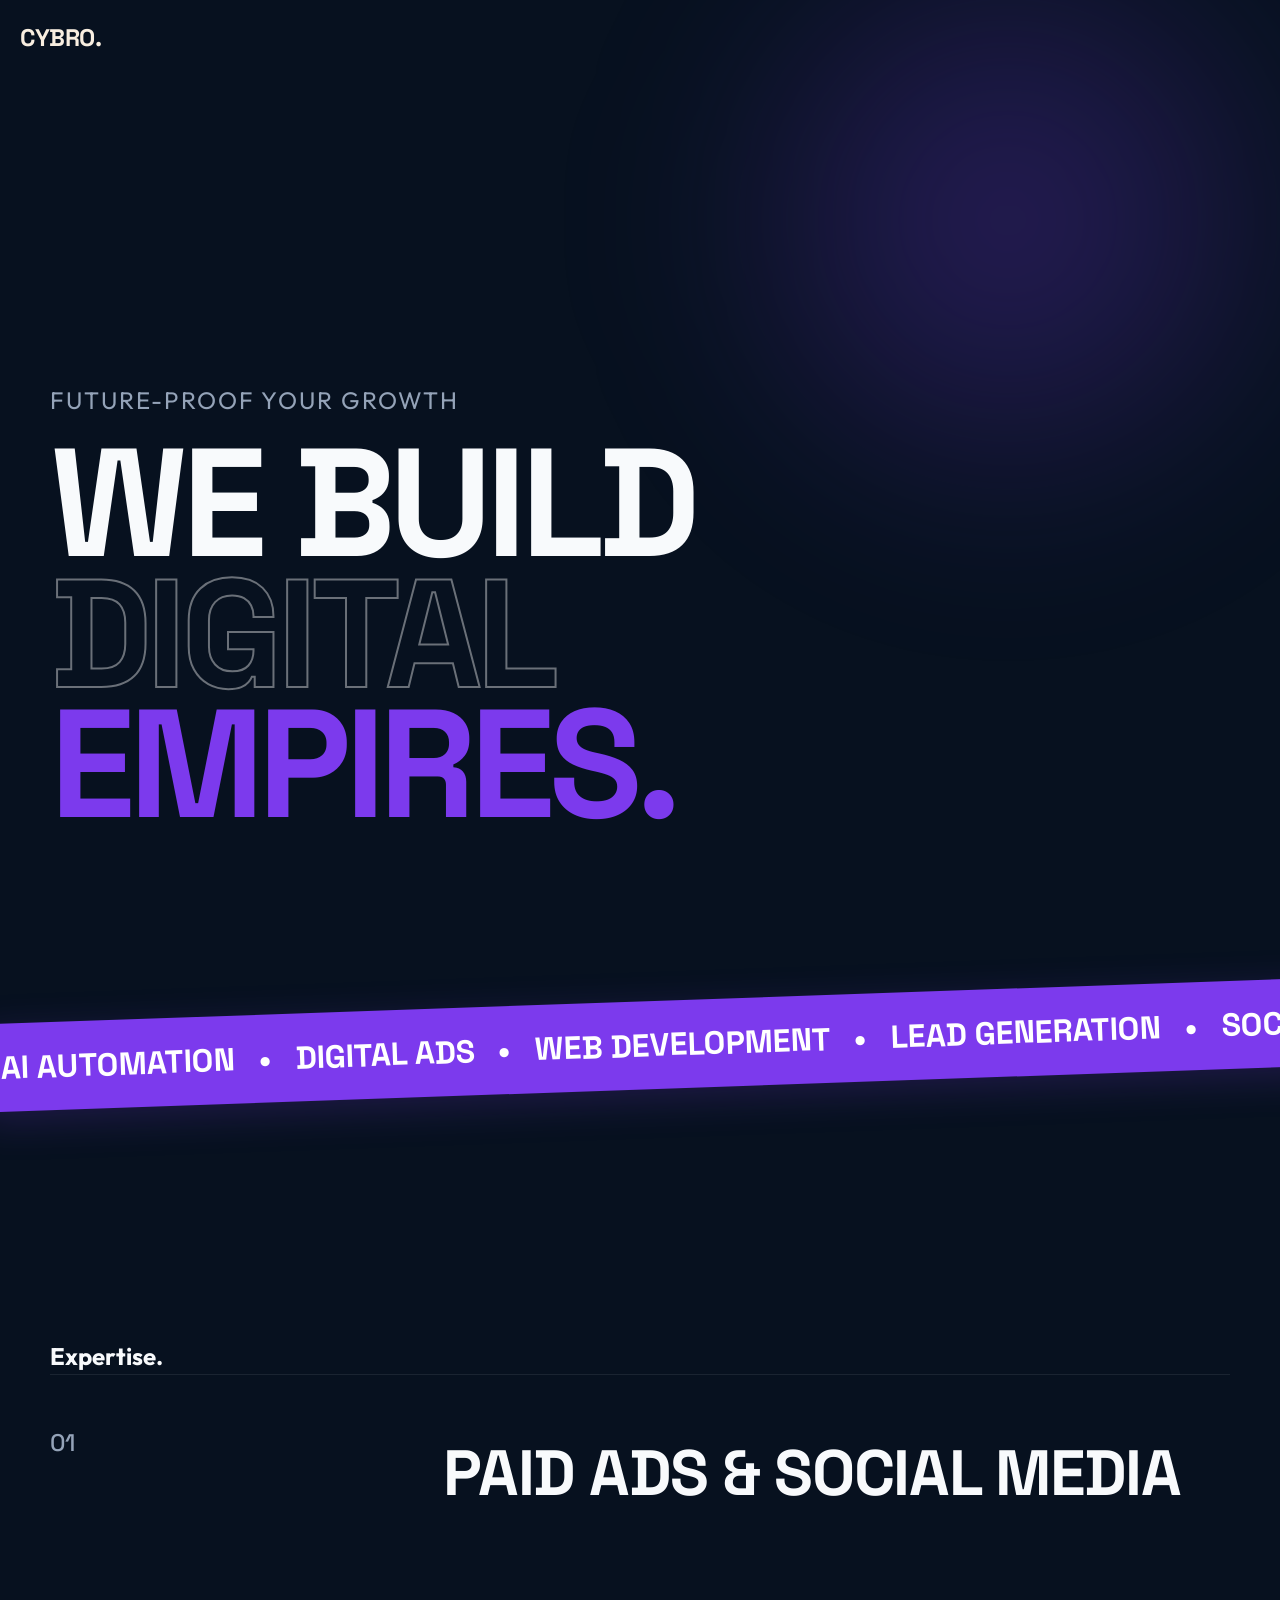
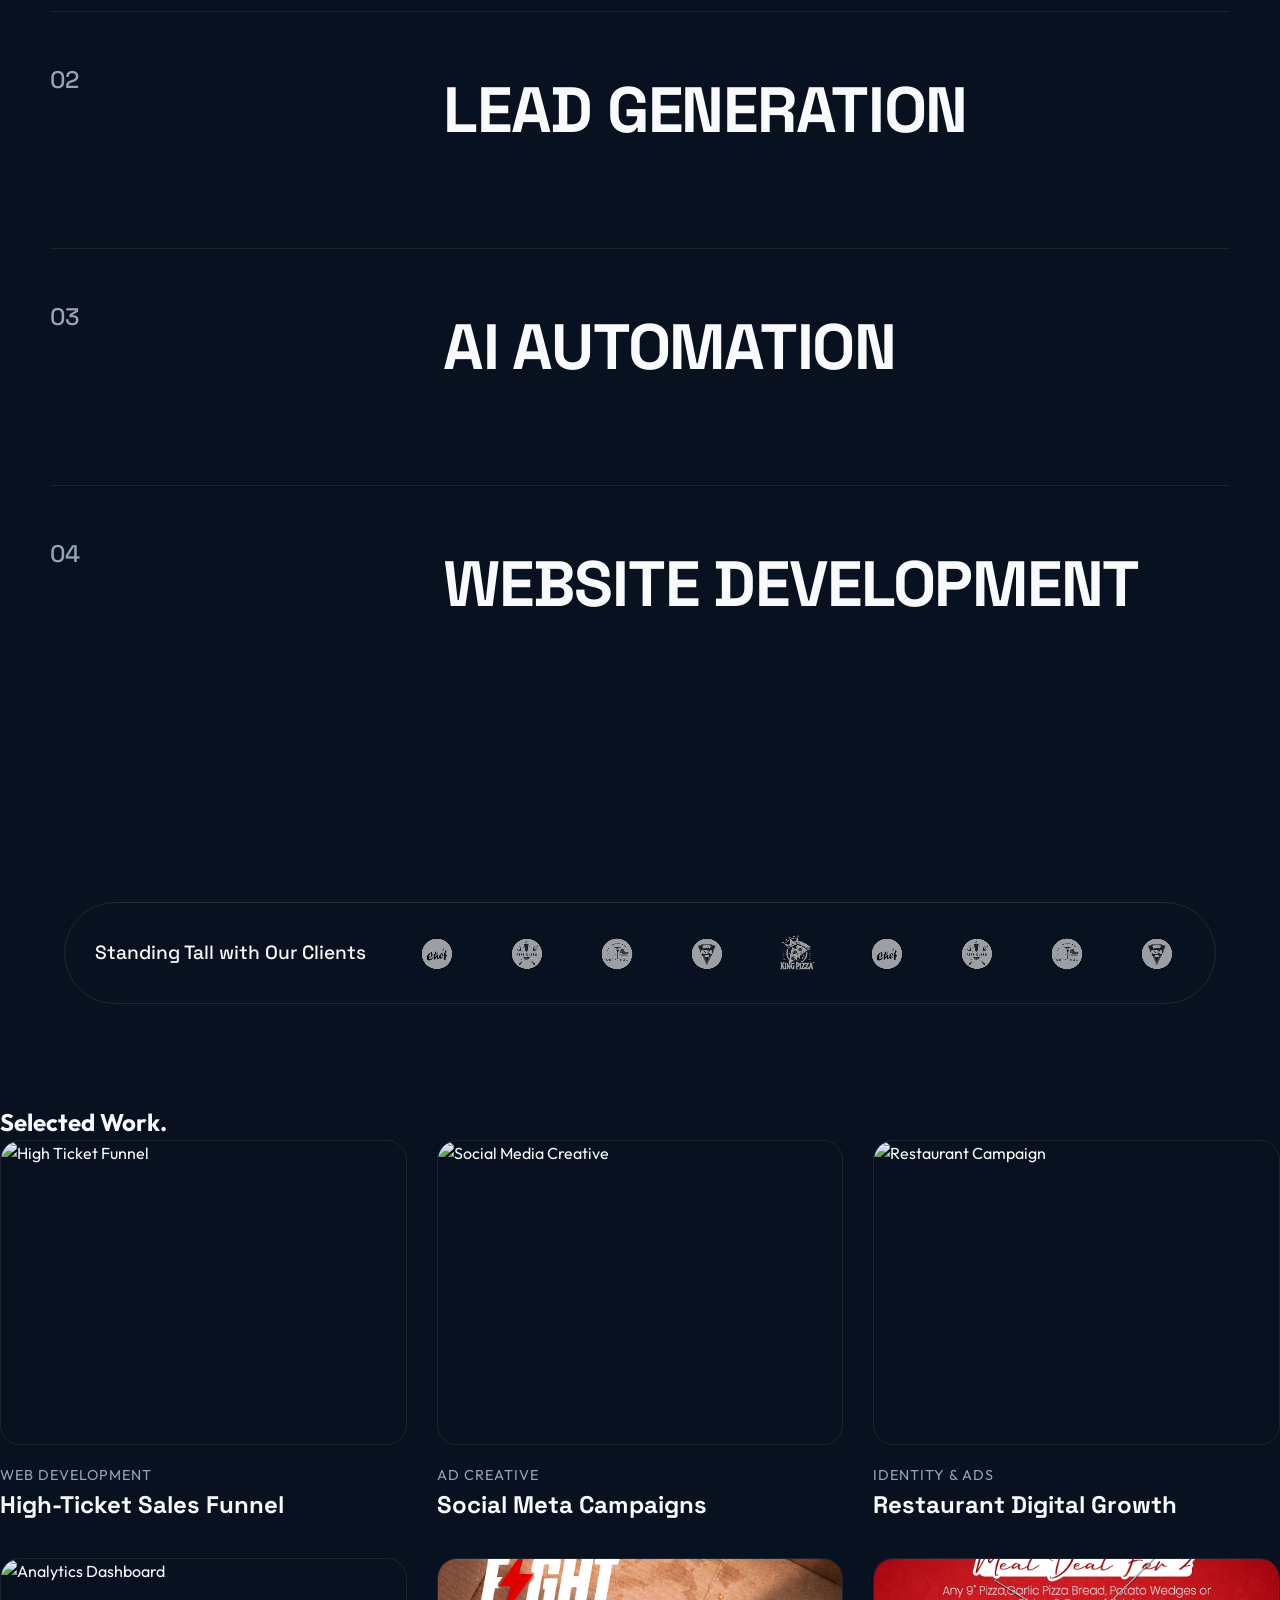
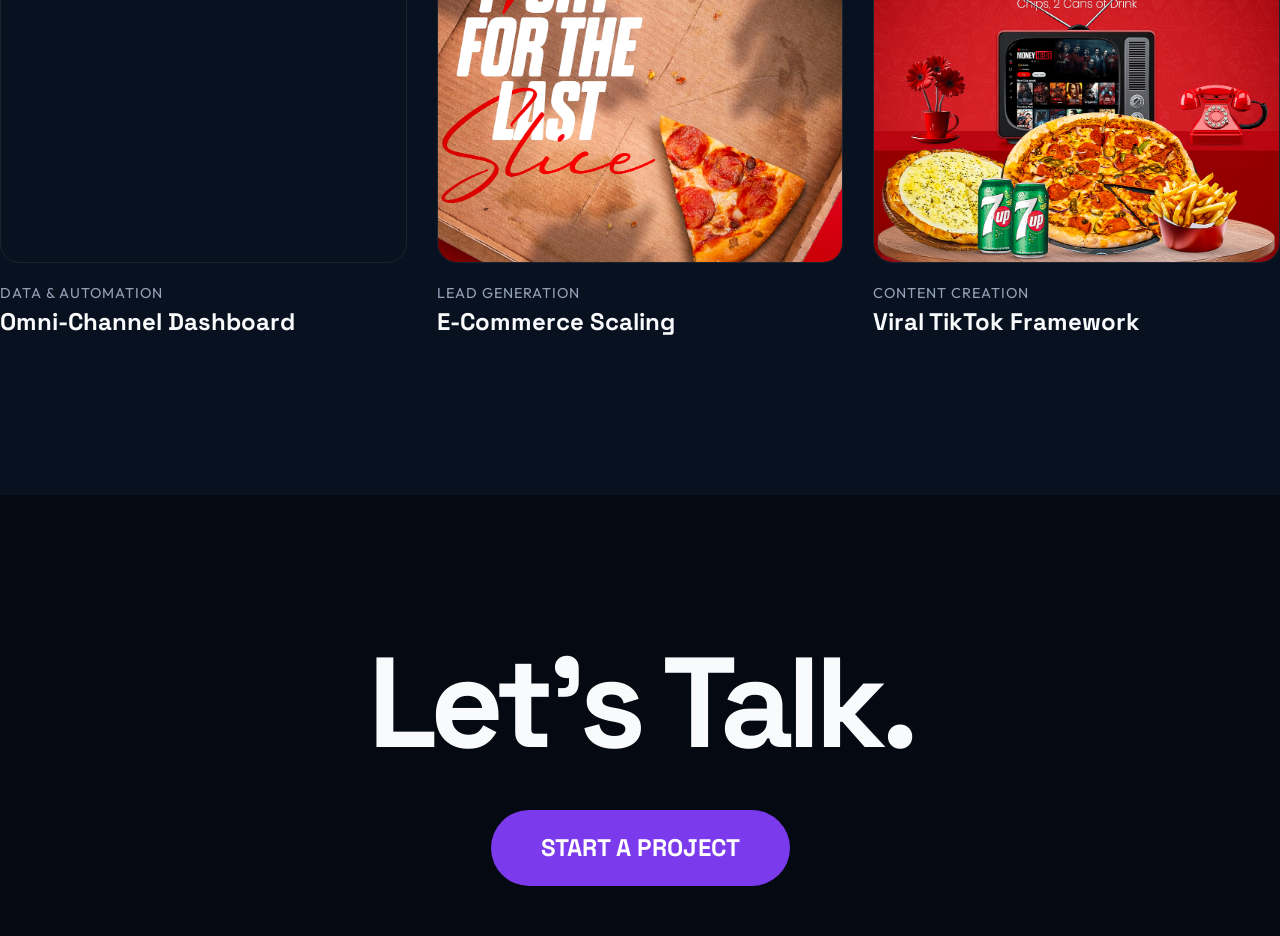
==== commit 6707df11: "feat: migrate indi demo layout to production homepage" ====
--- a/index.html
+++ b/index.html
@@ -1,137 +1,25 @@
 <!DOCTYPE html>
 <html lang="en">
-
 <head>
     <meta charset="UTF-8">
     <meta name="viewport" content="width=device-width, initial-scale=1.0">
-
-    <!-- Primary SEO Meta Tags -->
-    <title>Cybro Marketing | Precision Digital Ads, Social Media & AI Automation</title>
-    <meta name="title" content="Cybro Marketing | Precision Digital Ads, Social Media & AI Automation">
-    <meta name="description"
-        content="Cybro Marketing helps businesses dominate their markets with precision Meta & Google Ads, Social Media Management, AI Automation, and Lead Generation. 50+ clients scaled, 300% average ROAS.">
-    <meta name="keywords"
-        content="digital marketing, social media marketing, Google Ads, Meta Ads, AI automation, lead generation, web development, ROAS, Facebook Ads, Instagram Ads, marketing agency">
-    <meta name="robots" content="index, follow">
-    <meta name="author" content="Cybro Marketing">
-    <link rel="canonical" href="https://cybromarketing.com/">
-
-    <!-- Open Graph / Facebook -->
-    <meta property="og:type" content="website">
-    <meta property="og:url" content="https://cybromarketing.com/">
-    <meta property="og:title" content="Cybro Marketing | Precision Digital Ads & Social Media">
-    <meta property="og:description"
-        content="Dominate your market with precision Ads, AI Automation, and Lead Generation. 50+ clients scaled, 300% average ROAS.">
-    <meta property="og:image" content="https://cybromarketing.com/og-image.jpg">
-
-    <!-- Twitter -->
-    <meta name="twitter:card" content="summary_large_image">
-    <meta name="twitter:url" content="https://cybromarketing.com/">
-    <meta name="twitter:title" content="Cybro Marketing | Precision Digital Ads">
-    <meta name="twitter:description"
-        content="Scale your business with precision Meta & Google Ads, AI Automation, and Lead Generation.">
-    <meta name="twitter:image" content="https://cybromarketing.com/og-image.jpg">
-
-    <link rel="preconnect" href="https://fonts.googleapis.com">
-    <link rel="preconnect" href="https://fonts.gstatic.com" crossorigin>
-    <link
-        href="https://fonts.googleapis.com/css2?family=Outfit:wght@300;400;600;700&family=Space+Grotesk:wght@300;400;500;600;700&display=swap"
-        rel="stylesheet">
-
-    <style>
-        /* Early Theme Load to prevent FOUC */
-    </style>
-    <script>
-        (function () {
-            const savedTheme = localStorage.getItem('cybro-theme');
-            if (savedTheme === 'light') document.documentElement.classList.add('light-mode');
-        })();
-    </script>
+    <title>Cybro Marketing | Indi Style Demo</title>
+    <!-- Fonts matching Cybro -->
+    <link href="https://fonts.googleapis.com/css2?family=Plus+Jakarta+Sans:wght@400;500;600;700;800&family=Space+Grotesk:wght@500;700;800&family=Outfit:wght@300;400;500;600;700&display=swap" rel="stylesheet">
+    
     <style>
         :root {
+            /* Cybro Brand Colors */
             --bg-dark: #07111f;
-            --bg-2: #0d1b2e;
-            --bg-card: rgba(255, 255, 255, 0.04);
+            --bg-card: #0d1b2e;
             --primary: #7c3aed;
-            --primary-glow: rgba(124, 58, 237, 0.5);
-            --secondary: #a78bfa;
-            --accent: #a78bfa;
+            --primary-glow: rgba(124, 58, 237, 0.3);
             --text-main: #f8fafc;
             --text-muted: #94a3b8;
-            --border: rgba(255, 255, 255, 0.08);
-            --border-h: rgba(139, 92, 246, 0.4);
-            --gradient: linear-gradient(135deg, #7c3aed 0%, #a78bfa 100%);
             --font-heading: 'Space Grotesk', sans-serif;
             --font-body: 'Outfit', sans-serif;
-            --transition: all 0.3s cubic-bezier(0.4, 0, 0.2, 1);
-        }
-
-        :root.light-mode {
-            --bg-dark: #f8fafc;
-            --bg-2: #ffffff;
-            --bg-card: rgba(0, 0, 0, 0.03);
-            --primary: #6d28d9;
-            --primary-glow: rgba(109, 40, 217, 0.15);
-            --secondary: #8b5cf6;
-            --accent: #6d28d9;
-            --text-main: #0f172a;
-            --text-muted: #475569;
-            --border: rgba(0, 0, 0, 0.1);
-            --border-h: rgba(109, 40, 217, 0.4);
-            --gradient: linear-gradient(135deg, #6d28d9 0%, #8b5cf6 100%);
-        }
-
-        :root.light-mode .logo img {
-            filter: invert(1) hue-rotate(180deg) brightness(0.1);
-        }
-
-        .theme-toggle {
-            background: rgba(255, 255, 255, 0.05);
-            border: 1px solid var(--border);
-            border-radius: 50%;
-            width: 44px;
-            height: 44px;
-            display: flex;
-            align-items: center;
-            justify-content: center;
-            cursor: pointer;
-            color: var(--text-main);
-            margin-right: 16px;
-            margin-left: 20px;
-            transition: var(--transition);
-        }
-
-        @media (max-width: 768px) {
-            .theme-toggle {
-                margin-left: auto;
-            }
-        }
-
-        :root.light-mode .theme-toggle {
-            background: rgba(0, 0, 0, 0.05);
-        }
-
-        .theme-toggle:hover {
-            border-color: var(--primary);
-            transform: scale(1.05);
-        }
-
-        .theme-toggle .icon-sun {
-            display: none;
-        }
-
-        .theme-toggle .icon-moon {
-            display: block;
-            font-size: 1.2rem;
-        }
-
-        :root.light-mode .theme-toggle .icon-sun {
-            display: block;
-            font-size: 1.2rem;
-        }
-
-        :root.light-mode .theme-toggle .icon-moon {
-            display: none;
+            --border: rgba(255, 255, 255, 0.08);
+            --transition: all 0.5s cubic-bezier(0.2, 0.8, 0.2, 1);
         }
 
         * {
@@ -144,3400 +32,558 @@
             background-color: var(--bg-dark);
             color: var(--text-main);
             font-family: var(--font-body);
-            line-height: 1.6;
             overflow-x: hidden;
-        }
-
-        h1,
-        h2,
-        h3,
-        h4,
-        fieldset,
-        legend {
-            font-family: var(--font-heading);
-            font-weight: 700;
-            line-height: 1.2;
+            line-height: 1.5;
         }
 
         a {
             text-decoration: none;
             color: inherit;
+        }
+
+        /* Minimal Navigation */
+        .indi-nav {
+            position: fixed;
+            top: 0;
+            width: 100%;
+            padding: 30px 50px;
+            display: flex;
+            justify-content: space-between;
+            align-items: center;
+            z-index: 100;
+            mix-blend-mode: difference;
+        }
+
+        .indi-nav .logo {
+            font-family: var(--font-heading);
+            font-weight: 800;
+            font-size: 1.5rem;
+            letter-spacing: -0.5px;
+            color: #fff;
+        }
+
+        .indi-nav-links {
+            display: flex;
+            gap: 40px;
+        }
+
+        .indi-nav-links a {
+            font-family: var(--font-heading);
+            font-weight: 600;
+            font-size: 1.1rem;
+            text-transform: uppercase;
+            position: relative;
+            color: #fff;
+        }
+
+        .indi-nav-links a::after {
+            content: '';
+            position: absolute;
+            bottom: -5px;
+            left: 0;
+            width: 0;
+            height: 2px;
+            background: var(--primary);
+            transition: width 0.3s ease;
+        }
+
+        .indi-nav-links a:hover::after {
+            width: 100%;
+        }
+
+        /* Massive Hero Section */
+        .hero {
+            height: 100vh;
+            display: flex;
+            flex-direction: column;
+            justify-content: flex-end;
+            padding: 50px;
+            position: relative;
+            overflow: hidden;
+        }
+
+        .hero-bg-glow {
+            position: absolute;
+            top: -20%;
+            right: -10%;
+            width: 800px;
+            height: 800px;
+            background: radial-gradient(circle, var(--primary-glow) 0%, transparent 60%);
+            border-radius: 50%;
+            z-index: 0;
+            pointer-events: none;
+            filter: blur(80px);
+        }
+
+        .hero-content {
+            position: relative;
+            z-index: 10;
+            width: 100%;
+        }
+
+        .hero-subtitle {
+            font-family: var(--font-body);
+            font-size: 1.5rem;
+            color: var(--text-muted);
+            margin-bottom: 20px;
+            text-transform: uppercase;
+            letter-spacing: 2px;
+        }
+
+        .hero-title {
+            font-family: var(--font-heading);
+            font-size: clamp(4rem, 12vw, 12rem);
+            font-weight: 800;
+            line-height: 0.85;
+            letter-spacing: -0.04em;
+            text-transform: uppercase;
+            margin-bottom: 40px;
+            color: var(--text-main);
+        }
+
+        .hero-title span {
+            color: transparent;
+            -webkit-text-stroke: 2px rgba(255, 255, 255, 0.4);
+            display: block;
+        }
+
+        .hero-title span.filled {
+            color: var(--primary);
+            -webkit-text-stroke: 0;
+        }
+
+        /* Continuous Marquee */
+        .marquee-wrapper {
+            width: 100%;
+            background: var(--primary);
+            padding: 20px 0;
+            overflow: hidden;
+            display: flex;
+            position: relative;
+            transform: rotate(-2deg);
+            margin: 100px -20px 150px -20px;
+            width: 110vw;
+            box-shadow: 0 10px 40px rgba(124, 58, 237, 0.2);
+            z-index: 20;
+        }
+
+        .marquee {
+            display: flex;
+            white-space: nowrap;
+            animation: scroll-left 20s linear infinite;
+        }
+
+        .marquee-content {
+            font-family: var(--font-heading);
+            font-size: 2rem;
+            font-weight: 800;
+            color: #fff;
+            text-transform: uppercase;
+            padding: 0 20px;
+        }
+
+        @keyframes scroll-left {
+            0% { transform: translateX(0); }
+            100% { transform: translateX(-50%); }
+        }
+
+        /* Services Accordion / List */
+        .services-section {
+            max-width: 1600px;
+            margin: 0 auto;
+            padding: 100px 50px;
+        }
+
+        .services-list {
+            display: flex;
+            flex-direction: column;
+            gap: 20px;
+        }
+
+        .service-row-item {
+            display: grid;
+            grid-template-columns: 1fr 2fr;
+            padding: 50px 0;
+            border-top: 1px solid var(--border);
             transition: var(--transition);
-        }
-
-        ul {
-            list-style: none;
-        }
-
-        .container {
-            max-width: 1200px;
-            margin: 0 auto;
-            padding: 0 20px;
-        }
-
-        .gradient-text {
-            background: var(--gradient);
-            -webkit-background-clip: text;
-            -webkit-text-fill-color: transparent;
-            background-clip: text;
-        }
-
-        /* Buttons */
-        .btn-primary {
-            background: var(--primary);
-            color: #fff;
-            padding: 12px 32px;
-            border-radius: 50px;
-            font-weight: 600;
+            cursor: pointer;
+        }
+
+        .service-row-item:hover {
+            border-top-color: var(--primary);
+        }
+
+        .service-row-item:hover .service-name {
+            color: var(--primary);
+            padding-left: 20px;
+        }
+
+        .service-number {
+            font-family: var(--font-heading);
+            font-size: 1.5rem;
+            color: var(--text-muted);
+            font-weight: 500;
+        }
+
+        .service-name {
+            font-family: var(--font-heading);
+            font-size: clamp(2rem, 5vw, 4rem);
+            font-weight: 800;
+            text-transform: uppercase;
+            letter-spacing: -0.02em;
+            transition: var(--transition);
+        }
+
+        .service-desc {
+            color: var(--text-muted);
+            font-size: 1.2rem;
+            max-width: 600px;
+            margin-top: 20px;
+            opacity: 0;
+            max-height: 0;
+            overflow: hidden;
+            transition: var(--transition);
+        }
+
+        .service-row-item:hover .service-desc {
+            opacity: 1;
+            max-height: 300px;
+            margin-top: 20px;
+        }
+
+        .btn-talk-outline {
             display: inline-block;
-            border: 2px solid var(--primary);
-        }
-
-        .btn-primary:hover {
-            background: transparent;
-            color: var(--primary);
-        }
-
-        .btn-secondary {
-            background: transparent;
-            color: var(--text-main);
-            padding: 12px 32px;
-            border-radius: 50px;
-            font-weight: 600;
-            display: inline-block;
-            border: 2px solid rgba(255, 255, 255, 0.2);
-        }
-
-        .btn-secondary:hover {
-            border-color: var(--text-main);
-            background: rgba(255, 255, 255, 0.05);
-        }
-
-        .btn-primary.small {
-            padding: 8px 24px;
-            font-size: 0.9rem;
-        }
-
-        /* Navigation */
-        .nav-wrapper {
-            position: fixed;
-            top: 20px;
-            width: 100%;
-            z-index: 1000;
-            display: flex;
-            justify-content: center;
-        }
-
-        .navbar {
-            width: 90%;
-            max-width: 1200px;
+            border: 1px solid rgba(255, 255, 255, 0.4);
             padding: 10px 30px;
             border-radius: 100px;
+            color: #fff;
+            text-transform: uppercase;
+            font-weight: 600;
+            font-size: 0.9rem;
+            margin-top: 15px;
+            transition: var(--transition);
+        }
+
+        .btn-talk-outline:hover {
+            background: #fff;
+            color: var(--bg-dark);
+        }
+
+        /* Client Logos Pill */
+        .clients-marquee {
+            width: 90%;
+            max-width: 1400px;
+            margin: 100px auto;
             border: 1px solid rgba(255, 255, 255, 0.1);
-        }
-
-        .glass {
-            background: rgba(255, 255, 255, 0.02);
-            backdrop-filter: blur(16px);
-            -webkit-backdrop-filter: blur(16px);
-            border: 1px solid rgba(255, 255, 255, 0.05);
-        }
-
-        .nav-container {
-            display: flex;
-            justify-content: space-between;
+            border-radius: 100px;
+            padding: 30px;
+            overflow: hidden;
+            display: flex;
             align-items: center;
         }
 
-        .logo {
-            display: flex;
-            align-items: center;
-            height: 100%;
-            z-index: 1001;
-            background: transparent;
-            text-decoration: none;
-        }
-
-        .nav-links {
-            display: flex;
-            gap: 30px;
-            align-items: center;
-        }
-
-        .nav-links a:not(.btn-primary) {
-            color: var(--text-muted);
-            font-size: 0.95rem;
-            font-weight: 500;
-        }
-
-        .nav-links a:not(.btn-primary):hover {
-            color: var(--text-main);
-        }
-
-        .hamburger {
-            display: none;
-            flex-direction: column;
-            gap: 6px;
-            cursor: pointer;
-        }
-
-        .hamburger span {
-            width: 25px;
-            height: 2px;
-            background-color: var(--text-main);
+        .clients-marquee-inner {
+            display: flex;
+            gap: 50px;
+            animation: scroll-left 30s linear infinite;
+        }
+
+        .clients-marquee img {
+            height: 40px;
+            opacity: 0.6;
+            filter: grayscale(100%) brightness(200%);
             transition: var(--transition);
         }
 
-        /* Services Dropdown */
-        .nav-item {
-            position: relative;
-            display: flex;
-            align-items: center;
-        }
-
-        .dropdown-trigger {
-            color: var(--text-muted);
-            font-size: 0.95rem;
-            font-weight: 500;
-            cursor: pointer;
-            display: flex;
-            align-items: center;
-            gap: 6px;
-            padding: 4px 0;
-            background: none;
-            border: none;
-            font-family: var(--font-body);
-            transition: var(--transition);
-        }
-
-        .dropdown-trigger:hover {
-            color: var(--text-main);
-        }
-
-        .dropdown-trigger .chevron {
-            font-size: 0.7rem;
-            transition: transform 0.3s ease;
-            display: inline-block;
-        }
-
-        .nav-item:hover .chevron {
-            transform: rotate(180deg);
-        }
-
-        .dropdown-menu {
-            position: absolute;
-            top: calc(100% + 16px);
-            left: 50%;
-            transform: translateX(-50%) translateY(-8px);
-            background: rgba(7, 17, 31, 0.98);
-            backdrop-filter: blur(20px);
-            -webkit-backdrop-filter: blur(20px);
-            border: 1px solid rgba(255, 255, 255, 0.1);
-            border-radius: 16px;
-            padding: 8px;
-            min-width: 220px;
-            opacity: 0;
-            visibility: hidden;
-            z-index: 2000;
-            box-shadow: 0 20px 60px rgba(0, 0, 0, 0.6);
-            transition: opacity 0.25s ease, transform 0.25s ease, visibility 0s 0.25s;
-        }
-
-        .dropdown-menu.open {
+        .clients-marquee img:hover {
             opacity: 1;
-            visibility: visible;
-            transform: translateX(-50%) translateY(0);
-            transition: opacity 0.25s ease, transform 0.25s ease, visibility 0s 0s;
-        }
-
-        .dropdown-trigger.open .chevron {
-            transform: rotate(180deg);
-        }
-
-        @keyframes dropIn {
-            from {
-                opacity: 0;
-                transform: translateX(-50%) translateY(-8px);
-            }
-
-            to {
-                opacity: 1;
-                transform: translateX(-50%) translateY(0);
-            }
-        }
-
-        .dropdown-menu a {
-            display: flex;
-            align-items: center;
-            gap: 12px;
-            padding: 12px 16px;
-            border-radius: 10px;
-            color: var(--text-muted);
-            font-size: 0.9rem;
-            font-weight: 500;
-            transition: var(--transition);
-            text-decoration: none;
-        }
-
-        .dropdown-menu a:hover {
-            background: rgba(37, 99, 235, 0.15);
-            color: var(--text-main);
-        }
-
-        .dropdown-menu .d-icon {
-            width: 32px;
-            height: 32px;
-            border-radius: 8px;
-            background: rgba(37, 99, 235, 0.2);
-            display: flex;
-            align-items: center;
-            justify-content: center;
-            font-size: 14px;
-            flex-shrink: 0;
-        }
-
-        .dropdown-divider {
-            height: 1px;
-            background: rgba(255, 255, 255, 0.07);
-            margin: 6px 8px;
-        }
-
-        /* Hero */
-        .hero {
-            position: relative;
-            padding: 180px 0 100px;
-            overflow: hidden;
-        }
-
-        .hero-split {
-            display: grid;
-            grid-template-columns: 1.2fr 1fr;
-            gap: 40px;
-            align-items: center;
-        }
-
-        .hero-title {
-            font-size: 4rem;
-            margin-bottom: 24px;
-            letter-spacing: -0.03em;
-            line-height: 1.1;
-        }
-
-        .hero-subtitle {
-            font-size: 1.25rem;
-            color: var(--text-muted);
-            margin-bottom: 40px;
-            max-width: 540px;
-        }
-
-        .hero-btns {
-            display: flex;
-            gap: 20px;
-        }
-
-        .hero-visual {
-            position: relative;
-            height: 500px;
-            display: flex;
-            align-items: center;
-            justify-content: center;
-        }
-
-        /* Floating Cards */
-        .floating-card {
-            position: absolute;
-            background: rgba(15, 23, 42, 0.8);
-            backdrop-filter: blur(12px);
-            border: 1px solid rgba(255, 255, 255, 0.1);
-            padding: 20px;
-            border-radius: 16px;
-            display: flex;
-            align-items: center;
-            gap: 16px;
-            box-shadow: 0 20px 40px rgba(0, 0, 0, 0.3);
-            animation: float 6s ease-in-out infinite;
-            z-index: 10;
-        }
-
-        .card-roas {
-            top: 20%;
-            right: 10%;
-            animation-delay: 0s;
-        }
-
-        .card-leads {
-            bottom: 25%;
-            left: 10%;
-            animation-delay: 3s;
-        }
-
-        /* ── Trusted Brands Section ── */
-        .brands-section {
-            padding: 80px 20px;
-            background: linear-gradient(180deg, var(--bg-dark), var(--bg-2));
-            border-top: 1px solid var(--border);
-            border-bottom: 1px solid var(--border);
-            text-align: center;
-        }
-
-        .brands-section .container {
-            max-width: 1200px;
-            margin: 0 auto;
-        }
-
-        .brands-section-header {
-            margin-bottom: 40px;
-        }
-
-        .brands-eyebrow {
-            font-family: var(--font-heading);
-            font-size: 1.25rem;
-            font-weight: 700;
-            color: var(--text-main);
-            margin-bottom: 8px;
-        }
-
-        .brands-subtext {
-            color: var(--text-muted);
-            font-size: 0.95rem;
-        }
-
-        .brands-marquee-wrap {
-            width: 100%;
-            overflow: hidden;
-            position: relative;
-            mask-image: linear-gradient(to right, transparent 0%, black 15%, black 85%, transparent 100%);
-            -webkit-mask-image: linear-gradient(to right, transparent 0%, black 15%, black 85%, transparent 100%);
-        }
-
-        .brands-marquee {
-            overflow: hidden;
-        }
-
-        .brands-track {
-            display: flex;
-            gap: 32px;
-            width: max-content;
-            animation: brandScroll 22s linear infinite;
-        }
-
-        .brands-track:hover {
-            animation-play-state: paused;
-        }
-
-        .brand-item {
-            width: 80px;
-            height: 80px;
-            flex-shrink: 0;
-            display: flex;
-            align-items: center;
-            justify-content: center;
-        }
-
-        .brand-item img {
-            width: 72px;
-            height: 72px;
-            object-fit: contain;
-            display: block;
-            opacity: 0.85;
-            transition: opacity 0.2s ease, transform 0.2s ease;
-        }
-
-        .brand-item:hover img {
-            opacity: 1;
-            transform: scale(1.08);
-        }
-
-        @keyframes brandScroll {
-            0% {
-                transform: translateX(0);
-            }
-
-            100% {
-                transform: translateX(-50%);
-            }
-        }
-
-        @media (max-width: 768px) {
-            .trusted-brands-inner {
-                flex-direction: column;
-                align-items: flex-start;
-                gap: 14px;
-                margin-top: 32px;
-            }
-
-            .brands-divider {
-                display: none;
-            }
-
-            .brands-marquee-wrap {
-                width: 100%;
-            }
-
-            .brands-track {
-                gap: 24px;
-            }
-
-            .brand-item {
-                width: 56px;
-                height: 56px;
-            }
-
-            .brand-item img {
-                width: 48px;
-                height: 48px;
-            }
-        }
-
-        .card-icon {
-            width: 48px;
-            height: 48px;
-            background: rgba(37, 99, 235, 0.2);
-            border-radius: 12px;
-            display: flex;
-            align-items: center;
-            justify-content: center;
-            font-size: 24px;
-        }
-
-        .card-data {
-            display: flex;
-            flex-direction: column;
-        }
-
-        .card-data .label {
-            font-size: 0.8rem;
-            color: var(--text-muted);
-            text-transform: uppercase;
-        }
-
-        .card-data .value {
-            font-size: 1.5rem;
-            font-weight: 700;
-            color: var(--text-main);
-        }
-
-        .orb-hero {
-            width: 500px;
-            height: 500px;
-            background: radial-gradient(circle, var(--primary-glow) 0%, transparent 70%);
-            opacity: 0.6;
-            filter: blur(60px);
-        }
-
-        .glow-orb {
-            position: absolute;
-            border-radius: 50%;
-            filter: blur(100px);
-            opacity: 0.4;
-            z-index: 0;
-        }
-
-        @keyframes float {
-
-            0%,
-            100% {
-                transform: translate(0, 0);
-            }
-
-            50% {
-                transform: translate(30px, 30px);
-            }
-        }
-
-        /* Packages */
-        .packages {
-            padding: 100px 0;
-        }
-
-        .packages-grid {
+            filter: grayscale(0%);
+        }
+
+        /* Shafaq Style Grid */
+        .grid-shafaq {
             display: grid;
             grid-template-columns: repeat(3, 1fr);
             gap: 30px;
-            margin-top: 60px;
-            align-items: center;
-        }
-
-        .package-card {
-            padding: 40px;
+            margin-bottom: 150px;
+        }
+
+        .shafaq-item {
+            background: transparent;
+            cursor: pointer;
+            text-align: left;
+        }
+
+        .shafaq-item-img {
+            width: 100%;
+            aspect-ratio: 4/3;
             border-radius: 20px;
-            display: flex;
-            flex-direction: column;
+            overflow: hidden;
+            margin-bottom: 20px;
+            border: 1px solid var(--border);
+        }
+
+        .shafaq-item-img img {
+            width: 100%;
             height: 100%;
-            position: relative;
-            transition: var(--transition);
-        }
-
-        .package-card:hover {
-            transform: translateY(-10px);
-            box-shadow: 0 20px 40px rgba(0, 0, 0, 0.3);
-        }
-
-        .package-card.popular {
-            border-color: var(--primary);
-            box-shadow: 0 0 30px var(--primary-glow);
+            object-fit: cover;
+            transition: transform 0.6s ease;
+        }
+
+        .shafaq-item:hover .shafaq-item-img img {
             transform: scale(1.05);
-            z-index: 2;
-            background: rgba(30, 41, 59, 0.9);
-        }
-
-        :root.light-mode .package-card.popular {
-            background: #fff;
-            box-shadow: 0 20px 50px rgba(0, 0, 0, 0.1);
-            border-width: 2px;
-        }
-
-        .package-card.popular:hover {
-            transform: scale(1.05) translateY(-10px);
-        }
-
-        .popular-badge {
-            position: absolute;
-            top: -12px;
-            left: 50%;
-            transform: translateX(-50%);
-            background: var(--primary);
-            color: white;
-            padding: 4px 16px;
-            border-radius: 20px;
-            font-size: 0.8rem;
+        }
+
+        .shafaq-item h3 {
+            font-family: var(--font-heading);
+            font-size: 1.5rem;
+            margin-bottom: 5px;
+            color: var(--text-main);
+        }
+
+        .shafaq-item p {
+            color: var(--text-muted);
+            font-size: 0.9rem;
+            text-transform: uppercase;
+            letter-spacing: 1px;
+        }
+
+        .item-content h3 {
+            font-family: var(--font-heading);
+            font-size: 2.5rem;
             font-weight: 700;
-            text-transform: uppercase;
-            letter-spacing: 0.05em;
-        }
-
-        .package-header {
-            margin-bottom: 24px;
-            text-align: center;
-        }
-
-        .package-header h3 {
-            font-size: 1.8rem;
-            margin-bottom: 8px;
-        }
-
-        .package-header .price {
-            font-size: 1rem;
-            color: var(--primary);
-            font-weight: 600;
-        }
-
-        .desc {
-            color: var(--text-muted);
-            margin-bottom: 30px;
-            text-align: center;
-            font-size: 0.95rem;
-        }
-
-        .features {
-            margin-bottom: 40px;
-            flex-grow: 1;
-        }
-
-        .features li {
-            margin-bottom: 16px;
-            display: flex;
-            align-items: center;
-            gap: 12px;
-            color: var(--text-muted);
-            font-size: 0.95rem;
-        }
-
-        .features .check {
-            color: var(--secondary);
-            font-weight: 800;
-        }
-
-        .full-width {
-            width: 100%;
-            text-align: center;
-        }
-
-        .package-tabs {
-            display: flex;
-            justify-content: center;
-            gap: 15px;
-            margin-bottom: 40px;
-            flex-wrap: wrap;
-        }
-
-        .tab-btn {
-            background: rgba(255, 255, 255, 0.05);
-            border: 1px solid rgba(255, 255, 255, 0.1);
-            color: var(--text-muted);
-            padding: 10px 24px;
-            border-radius: 30px;
-            cursor: pointer;
-            font-family: var(--font-heading);
-            font-weight: 600;
-            transition: var(--transition);
-            font-size: 0.95rem;
-        }
-
-        .tab-btn:hover {
-            background: rgba(255, 255, 255, 0.1);
-            color: var(--text-main);
-        }
-
-        .tab-btn.active {
-            background: var(--primary);
-            color: white;
-            box-shadow: 0 0 20px var(--primary-glow);
-            border-color: var(--primary);
-        }
-
-        .package-card.hide {
-            display: none;
-        }
-
-        .package-card.show {
-            animation: fadeIn 0.5s ease forwards;
-        }
-
-        @keyframes fadeIn {
-            from {
-                opacity: 0;
-                transform: translateY(20px);
-            }
-
-            to {
-                opacity: 1;
-                transform: translateY(0);
-            }
-        }
-
-        /* Section Headers */
-        .section-header {
-            text-align: center;
-            margin-bottom: 60px;
-        }
-
-        .section-header h2 {
-            font-size: 2.5rem;
-            margin-bottom: 16px;
-        }
-
-        .section-header p {
+            margin-bottom: 10px;
+        }
+
+        .item-content p {
             color: var(--text-muted);
             font-size: 1.1rem;
         }
 
-        /* Stats */
-        .stats-section {
-            padding: 60px 0;
-            border-top: 1px solid rgba(255, 255, 255, 0.05);
-            border-bottom: 1px solid rgba(255, 255, 255, 0.05);
-            background: rgba(255, 255, 255, 0.01);
-        }
-
-        .stats-grid {
-            display: flex;
-            justify-content: space-around;
-            align-items: center;
+        /* Large Clean Footer */
+        .indi-footer {
+            padding: 150px 50px 50px;
+            background: #040912;
             text-align: center;
-            flex-wrap: wrap;
-            gap: 40px;
-        }
-
-        .stat-number {
-            display: block;
-            font-size: 3rem;
-            font-weight: 700;
-            color: var(--primary);
-            font-family: var(--font-heading);
-        }
-
-        .stat-label {
-            color: var(--text-muted);
-            font-size: 1rem;
-            text-transform: uppercase;
-            letter-spacing: 0.05em;
-        }
-
-        /* About */
-        .about-section {
-            padding: 120px 0;
-        }
-
-        .about-container {
-            display: grid;
-            grid-template-columns: 1fr 1fr;
-            gap: 60px;
-            align-items: center;
-        }
-
-        .about-text h2 {
-            font-size: 2.5rem;
-            margin-bottom: 24px;
-        }
-
-        .about-text p {
-            color: var(--text-muted);
-            margin-bottom: 24px;
-            font-size: 1.1rem;
-        }
-
-        .btn-text {
-            color: var(--primary);
-            font-weight: 600;
-            display: inline-flex;
-            align-items: center;
-            gap: 8px;
-        }
-
-        .btn-text:hover {
-            gap: 12px;
-        }
-
-        .visual-card-stack {
-            position: relative;
-            height: 400px;
-            width: 100%;
-        }
-
-        .card {
-            position: absolute;
-            border-radius: 20px;
-            background: var(--bg-card);
-            border: 1px solid rgba(255, 255, 255, 0.1);
-            box-shadow: 0 20px 40px rgba(0, 0, 0, 0.5);
-        }
-
-        .card-1 {
-            width: 80%;
-            height: 300px;
-            top: 50px;
-            left: 0;
-            background: linear-gradient(135deg, #1a1a20, #0a0a0c);
-            z-index: 1;
-        }
-
-        .card-2 {
-            width: 80%;
-            height: 300px;
-            top: 20px;
-            left: 40px;
-            background: linear-gradient(135deg, #202028, #0a0a0c);
-            z-index: 2;
-            opacity: 0.8;
-        }
-
-        .card-3 {
-            width: 80%;
-            height: 300px;
-            top: -10px;
-            left: 80px;
-            background: linear-gradient(135deg, #2a2a35, #0a0a0c);
-            z-index: 3;
-            border: 1px solid var(--primary);
-            display: flex;
-            align-items: center;
-            justify-content: center;
-        }
-
-        .card-3::after {
-            content: "Growth Engine";
-            font-family: var(--font-heading);
-            color: var(--primary);
+        }
+
+        .indi-footer h2 {
+            font-family: var(--font-heading);
+            font-size: clamp(4rem, 10vw, 10rem);
+            font-weight: 800;
+            line-height: 0.9;
+            margin-bottom: 50px;
+            letter-spacing: -0.05em;
+        }
+
+        .indi-footer a.btn-huge {
+            font-family: var(--font-heading);
             font-size: 1.5rem;
             font-weight: 700;
-        }
-
-        /* Contact */
-        .contact-section {
-            padding: 100px 0;
-            background: linear-gradient(to top, #0f0f13, var(--bg-dark));
-        }
-
-        .contact-wrapper {
-            background: var(--bg-card);
-            border-radius: 30px;
-            padding: 60px;
-            border: 1px solid rgba(255, 255, 255, 0.05);
-            display: grid;
-            grid-template-columns: 1fr 1fr;
-            gap: 60px;
-        }
-
-        .contact-content h2 {
-            font-size: 2.5rem;
-            margin-bottom: 16px;
-        }
-
-        .contact-content p {
-            color: var(--text-muted);
-            font-size: 1.1rem;
-        }
-
-        .contact-form {
-            display: flex;
-            flex-direction: column;
-            gap: 20px;
-        }
-
-        .form-group input,
-        .form-group select {
-            width: 100%;
-            background: rgba(255, 255, 255, 0.03);
-            border: 1px solid rgba(255, 255, 255, 0.1);
-            padding: 16px;
-            border-radius: 12px;
-            color: var(--text-main);
-            font-family: var(--font-body);
-            font-size: 1rem;
+            text-transform: uppercase;
+            padding: 20px 50px;
+            border-radius: 100px;
+            background: var(--primary);
+            color: #fff;
+            display: inline-block;
             transition: var(--transition);
         }
 
-        .form-group input:focus,
-        .form-group select:focus {
-            outline: none;
-            border-color: var(--primary);
-            background: rgba(37, 99, 235, 0.05);
-        }
-
-        .form-group select option {
-            background: #0f172a;
-        }
-
-        :root.light-mode .form-group input,
-        :root.light-mode .form-group select {
-            background: rgba(0, 0, 0, 0.02);
-            border-color: rgba(0, 0, 0, 0.1);
-        }
-
-        :root.light-mode .form-group input:focus,
-        :root.light-mode .form-group select:focus {
-            background: rgba(109, 40, 217, 0.05);
-        }
-
-        :root.light-mode .form-group select option {
+        .indi-footer a.btn-huge:hover {
             background: #fff;
-        }
-
-        .input-btn {
-            width: 100%;
-            cursor: pointer;
-            margin-top: 10px;
-        }
-
-        /* Footer */
-        footer {
-            padding: 60px 0;
-            border-top: 1px solid rgba(255, 255, 255, 0.05);
-        }
-
-        .footer-container {
-            display: flex;
-            flex-direction: column;
-            align-items: center;
-            text-align: center;
-            gap: 30px;
-        }
-
-        .footer-brand h3 {
-            font-size: 1.5rem;
-            margin-bottom: 8px;
-        }
-
-        .footer-brand p {
-            color: var(--text-muted);
-        }
-
-        .footer-links {
-            display: flex;
-            gap: 30px;
-        }
-
-        .footer-links a {
-            color: var(--text-muted);
-            font-size: 0.9rem;
-        }
-
-        .footer-links a:hover {
             color: var(--primary);
-        }
-
-        .copyright {
-            color: rgba(255, 255, 255, 0.2);
-            font-size: 0.8rem;
-        }
-
-        /* Responsive */
-        @media (max-width: 900px) {
-            .packages-grid {
-                grid-template-columns: repeat(2, 1fr);
+            transform: scale(1.05);
+        }
+
+        @media (max-width: 1024px) {
+            .grid-shafaq { grid-template-columns: repeat(2, 1fr); }
+            .hero-title { margin-bottom: 20px; }
+            .indi-nav { padding: 20px; }
+            .indi-nav-links { display: none; }
+        }
+        @media (max-width: 768px) {
+            .grid-shafaq { grid-template-columns: 1fr; }
+            .clients-marquee { padding: 15px; border-radius: 50px; }
+            .clients-marquee img { height: 25px; gap: 30px; }
+        }
+            .hero-title {
+                margin-bottom: 20px;
             }
-
-            .hero-split {
-                grid-template-columns: 1fr;
-                text-align: center;
+            .indi-nav {
+                padding: 20px;
             }
-
-            .hero-visual {
-                height: 400px;
+            .indi-nav-links {
+                display: none; /* Switch to hamburger in real dev */
             }
-
-            .hero-btns {
-                justify-content: center;
-            }
-
-            .hero-subtitle {
-                margin-left: auto;
-                margin-right: auto;
-            }
-        }
-
-        @media (max-width: 768px) {
-            .hero-title {
-                font-size: 2.8rem;
-            }
-
-            .nav-links {
-                display: none;
-            }
-
-            .hamburger {
-                display: flex;
-            }
-
-            .hero {
-                padding-top: 140px;
-            }
-
-            .about-container {
-                grid-template-columns: 1fr;
-            }
-
-            .contact-wrapper {
-                grid-template-columns: 1fr;
-                padding: 40px;
-            }
-
-            .visual-card-stack {
-                display: none;
-            }
-
-            .packages-grid {
-                grid-template-columns: 1fr;
-            }
-
-            .package-card.popular {
-                transform: scale(1);
-            }
-
-            .package-card.popular:hover {
-                transform: translateY(-10px);
-            }
-
-            .nav-wrapper {
-                top: 0;
-            }
-
-            .navbar {
-                width: 100%;
-                border-radius: 0;
-                border: none;
-                border-bottom: 1px solid rgba(255, 255, 255, 0.1);
-            }
-        }
-
-        /* ── Core Services Showcase Layout ── */
-        .services-showcase-section {
-            padding: 8rem 0;
-        }
-
-        .service-row {
-            display: flex;
-            align-items: center;
-            gap: 5rem;
-            margin-bottom: 8rem;
-        }
-
-        .service-row.reverse {
-            flex-direction: row-reverse;
-        }
-
-        .service-row:last-child {
-            margin-bottom: 0;
-        }
-
-        .service-text {
-            flex: 1;
-        }
-
-        .info-card-icon {
-            font-size: 2.5rem;
-            margin-bottom: 24px;
-            display: inline-block;
-            background: var(--gradient);
-            -webkit-background-clip: text;
-            background-clip: text;
-            -webkit-text-fill-color: transparent;
-        }
-
-        .service-text h2 {
-            font-size: 2.8rem;
-            font-weight: 700;
-            margin-bottom: 1.5rem;
-            background: var(--grad);
-            -webkit-background-clip: text;
-            -webkit-text-fill-color: transparent;
-        }
-
-        .service-text p {
-            font-size: 1.15rem;
-            color: var(--text-muted);
-            line-height: 1.7;
-            margin-bottom: 2.5rem;
-        }
-
-        .service-visual {
-            flex: 1.2;
-            position: relative;
-            transform: perspective(1000px) rotateY(-5deg);
-            transition: transform 0.6s ease;
-            filter: drop-shadow(0 20px 40px rgba(0, 0, 0, 0.5));
-        }
-
-        .service-row.reverse .service-visual {
-            transform: perspective(1000px) rotateY(5deg);
-        }
-
-        .service-visual:hover {
-            transform: perspective(1000px) rotateY(0deg) translateY(-10px);
-        }
-
-        .service-visual img {
-            width: 100%;
-            border-radius: 20px;
-            display: block;
-            border: 1px solid rgba(255, 255, 255, 0.05);
-        }
-
-        .section-separator {
-            width: 50%;
-            height: 1px;
-            background: linear-gradient(90deg, transparent, rgba(167, 139, 250, 0.2), transparent);
-            margin: 0 auto;
-        }
-
-        @media (max-width: 900px) {
-
-            .service-row,
-            .service-row.reverse {
-                flex-direction: column;
-                gap: 3rem;
-                margin-bottom: 5rem;
-                text-align: center;
-            }
-
-            .service-visual,
-            .service-row.reverse .service-visual {
-                transform: none;
-                width: 100%;
-            }
-
-            .service-visual:hover {
-                transform: translateY(-5px);
-            }
-        }
-
-        /* ── Hero Text Rotator ── */
-        .hero-rotator {
-            display: inline-grid;
-            text-align: left;
-            position: relative;
-            vertical-align: bottom;
-            white-space: nowrap;
-        }
-
-        .hero-rotator .rotate-phrase {
-            grid-area: 1 / 1;
-            opacity: 0;
-            transform: translateY(20px);
-            transition: opacity 0.8s ease, transform 0.8s ease;
-            pointer-events: none;
-        }
-
-        .hero-rotator .rotate-phrase.active {
-            opacity: 1;
-            transform: translateY(0);
-        }
-
-        .hero-rotator .rotate-phrase.exit {
-            opacity: 0;
-            transform: translateY(-20px);
-        }
-
-        /* ── Service Visual Animations ── */
-        .anim-container {
-            width: 100%;
-            aspect-ratio: 4 / 3;
-            background: linear-gradient(135deg, var(--bg-dark), var(--bg-2));
-            border-radius: 20px;
-            border: 1px solid var(--border);
-            position: relative;
-            overflow: hidden;
-            display: flex;
-            align-items: center;
-            justify-content: center;
-            box-shadow: 0 15px 40px rgba(0, 0, 0, 0.4);
-        }
-
-        .anim-bold-headline {
-            position: absolute;
-            top: 40px;
-            left: 40px;
-            right: 40px;
-            font-family: var(--font-heading);
-            font-size: 2rem;
-            font-weight: 700;
-            color: #fff;
-            z-index: 10;
-            line-height: 1.2;
-            text-shadow: 0 4px 15px rgba(0, 0, 0, 0.6);
-        }
-
-        .anim-bold-headline .hl {
-            background: var(--gradient);
-            -webkit-background-clip: text;
-            -webkit-text-fill-color: transparent;
-            background-clip: text;
-        }
-
-        .anim-content {
-            position: absolute;
-            bottom: 30px;
-            right: 30px;
-            left: 30px;
-            height: 55%;
-            z-index: 5;
-            display: flex;
-            align-items: flex-end;
-            justify-content: center;
-        }
-
-        /* 1. Paid Ads: Dashboard */
-        .ads-dashboard {
-            width: 100%;
-            height: 100%;
-            display: flex;
-            flex-direction: column;
-            justify-content: flex-end;
-            position: relative;
-        }
-
-        .ads-metrics {
-            display: flex;
-            justify-content: space-between;
-            width: 100%;
-            margin-bottom: 20px;
-            gap: 15px;
-        }
-
-        .ads-metric {
-            background: rgba(255, 255, 255, 0.03);
-            padding: 15px;
-            border-radius: 12px;
-            flex: 1;
-            text-align: center;
-            border: 1px solid rgba(255, 255, 255, 0.05);
-        }
-
-        .ads-metric-value {
-            font-size: 1.8rem;
-            font-weight: 700;
-            color: var(--accent);
-            font-family: var(--font-heading);
-        }
-
-        .ads-metric-label {
-            font-size: 0.8rem;
-            color: var(--text-muted);
-            text-transform: uppercase;
-            letter-spacing: 1px;
-            margin-top: 5px;
-        }
-
-        .ads-chart {
-            flex: 1;
-            width: 100%;
-            position: relative;
-            border-bottom: 2px solid rgba(255, 255, 255, 0.1);
-            border-left: 2px solid rgba(255, 255, 255, 0.1);
-        }
-
-        .ads-line {
-            position: absolute;
-            bottom: 0;
-            left: 0;
-            width: 100%;
-            height: 100%;
-            background: linear-gradient(to top, rgba(167, 139, 250, 0.4) 0%, transparent 100%);
-            clip-path: polygon(0 100%, 0 80%, 25% 70%, 50% 50%, 75% 30%, 100% 10%, 100% 100%);
-            animation: chartRise 3s cubic-bezier(0.4, 0, 0.2, 1) infinite;
-            transform-origin: bottom left;
-            border-top: 2px solid var(--accent);
-        }
-
-        @keyframes chartRise {
-            0% {
-                transform: scaleY(0.2);
-                opacity: 0;
-            }
-
-            20% {
-                opacity: 1;
-                filter: drop-shadow(0 0 10px var(--primary));
-            }
-
-            80% {
-                transform: scaleY(1);
-                opacity: 1;
-                filter: drop-shadow(0 -5px 15px var(--primary));
-            }
-
-            100% {
-                transform: scaleY(1);
-                opacity: 0;
-            }
-        }
-
-        .metric-animate::after {
-            content: "0";
-            animation: counterAnim 3s cubic-bezier(0.4, 0, 0.2, 1) infinite;
-        }
-
-        @keyframes counterAnim {
-            0% {
-                content: "1.2x";
-            }
-
-            25% {
-                content: "2.4x";
-            }
-
-            50% {
-                content: "3.8x";
-            }
-
-            75% {
-                content: "4.5x";
-            }
-
-            100% {
-                content: "5.2x";
-            }
-        }
-
-        /* Light Mode Overrides for Anim Base & Ads */
-        :root.light-mode .anim-container {
-            background: linear-gradient(135deg, rgba(0, 0, 0, 0.02), rgba(0, 0, 0, 0.05));
-            border-color: rgba(0, 0, 0, 0.1);
-        }
-
-        :root.light-mode .anim-bold-headline {
-            color: var(--text-main);
-            text-shadow: none;
-        }
-
-        :root.light-mode .ads-metric {
-            background: rgba(0, 0, 0, 0.03);
-            border-color: rgba(0, 0, 0, 0.05);
-            color: var(--text-main);
-        }
-
-        :root.light-mode .ads-chart {
-            border-bottom: 2px solid rgba(0, 0, 0, 0.1);
-            border-left: 2px solid rgba(0, 0, 0, 0.1);
-        }
-
-        /* 2. Lead Gen: Pipeline */
-        .crm-pipeline {
-            width: 100%;
-            height: 100%;
-            display: flex;
-            justify-content: space-between;
-            gap: 15px;
-        }
-
-        .crm-col {
-            flex: 1;
-            background: rgba(255, 255, 255, 0.02);
-            border-radius: 10px;
-            padding: 12px;
-            border: 1px solid rgba(255, 255, 255, 0.05);
-            position: relative;
-            overflow: hidden;
-            display: flex;
-            flex-direction: column;
-            gap: 10px;
-        }
-
-        .crm-col-title {
-            font-size: 0.85rem;
-            color: var(--text-muted);
-            text-align: center;
-            border-bottom: 1px solid rgba(255, 255, 255, 0.1);
-            padding-bottom: 8px;
-            text-transform: uppercase;
-            font-weight: 600;
-        }
-
-        .crm-lead {
-            background: rgba(124, 58, 237, 0.15);
-            border: 1px solid rgba(167, 139, 250, 0.5);
-            padding: 12px;
-            border-radius: 8px;
-            font-size: 0.8rem;
-            color: #fff;
-            display: flex;
-            align-items: center;
-            gap: 8px;
-            opacity: 0;
-            transform: translateX(-20px);
-            font-family: var(--font-heading);
-        }
-
-        .crm-lead::before {
-            content: '';
-            width: 10px;
-            height: 10px;
-            border-radius: 50%;
-            background: var(--accent);
-            box-shadow: 0 0 10px var(--accent);
-        }
-
-        .crm-lead.l1 {
-            animation: leadFlow 3s infinite 0s;
-        }
-
-        .crm-lead.l2 {
-            animation: leadFlow 3s infinite 0.7s;
-        }
-
-        .crm-lead.l3 {
-            animation: leadFlow 3s infinite 1.4s;
-        }
-
-        @keyframes leadFlow {
-            0% {
-                opacity: 0;
-                transform: translateX(-30px);
-            }
-
-            15% {
-                opacity: 1;
-                transform: translateX(0);
-            }
-
-            85% {
-                opacity: 1;
-                transform: translateX(0);
-                box-shadow: 0 0 15px rgba(167, 139, 250, 0.4);
-            }
-
-            100% {
-                opacity: 0;
-                transform: translateX(30px);
-            }
-        }
-
-        /* 3. Web Dev: Landing Page Reveal */
-        .web-mockup {
-            width: 80%;
-            height: 120%;
-            background: #0b1524;
-            border: 1px solid rgba(255, 255, 255, 0.15);
-            border-radius: 12px 12px 0 0;
-            position: relative;
-            box-shadow: 0 20px 50px rgba(0, 0, 0, 0.6);
-            overflow: hidden;
-            animation: pageScroll 3s ease-in-out infinite;
-            margin: 0 auto;
-        }
-
-        .web-header {
-            height: 25px;
-            border-bottom: 1px solid rgba(255, 255, 255, 0.1);
-            display: flex;
-            align-items: center;
-            padding: 0 15px;
-            gap: 6px;
-        }
-
-        .web-dot {
-            width: 8px;
-            height: 8px;
-            border-radius: 50%;
-            background: rgba(255, 255, 255, 0.2);
-        }
-
-        .web-hero {
-            height: 100px;
-            padding: 25px;
-            display: flex;
-            flex-direction: column;
-            align-items: center;
-            justify-content: center;
-            gap: 15px;
-            border-bottom: 1px solid rgba(255, 255, 255, 0.05);
-        }
-
-        .web-h1 {
-            width: 60%;
-            height: 12px;
-            background: rgba(255, 255, 255, 0.9);
-            border-radius: 6px;
-        }
-
-        .web-p {
-            width: 40%;
-            height: 6px;
-            background: rgba(255, 255, 255, 0.5);
-            border-radius: 3px;
-        }
-
-        .web-btn {
-            width: 100px;
-            height: 28px;
-            background: var(--primary);
-            border-radius: 14px;
-            animation: btnPulse 3s infinite;
-        }
-
-        .web-section {
-            padding: 25px;
-            display: flex;
-            gap: 15px;
-            justify-content: center;
-        }
-
-        .web-card {
-            width: 40%;
-            height: 60px;
-            background: rgba(255, 255, 255, 0.05);
-            border-radius: 8px;
-        }
-
-        @keyframes pageScroll {
-
-            0%,
-            5% {
-                transform: translateY(60px);
-            }
-
-            40%,
-            60% {
-                transform: translateY(-40px);
-            }
-
-            95%,
-            100% {
-                transform: translateY(60px);
-            }
-        }
-
-        @keyframes btnPulse {
-
-            0%,
-            30% {
-                transform: scale(1);
-                box-shadow: none;
-            }
-
-            45%,
-            55% {
-                transform: scale(1.05);
-                box-shadow: 0 0 20px var(--primary-glow);
-            }
-
-            70%,
-            100% {
-                transform: scale(1);
-                box-shadow: none;
-            }
-        }
-
-        /* 4. AI Automation: Node Workflow */
-        .ai-workflow {
-            width: 100%;
-            height: 100%;
-            position: relative;
-            display: flex;
-            align-items: center;
-            justify-content: space-between;
-            padding: 0 10%;
-        }
-
-        .ai-node {
-            width: 60px;
-            height: 60px;
-            border-radius: 16px;
-            background: rgba(255, 255, 255, 0.05);
-            border: 2px solid rgba(255, 255, 255, 0.2);
-            display: flex;
-            align-items: center;
-            justify-content: center;
-            font-size: 1.5rem;
-            position: relative;
-            z-index: 2;
-            box-shadow: 0 10px 20px rgba(0, 0, 0, 0.5);
-            backdrop-filter: blur(10px);
-        }
-
-        .ai-line {
-            position: absolute;
-            top: 50%;
-            left: calc(10% + 30px);
-            right: calc(10% + 30px);
-            height: 2px;
-            background: rgba(255, 255, 255, 0.1);
-            z-index: 1;
-            transform: translateY(-50%);
-        }
-
-        .ai-packet {
-            position: absolute;
-            top: 50%;
-            left: calc(10% + 30px);
-            width: 14px;
-            height: 14px;
-            background: #fff;
-            border-radius: 50%;
-            transform: translateY(-50%);
-            box-shadow: 0 0 20px 8px var(--primary);
-            z-index: 3;
-            animation: packetMove 3s cubic-bezier(0.4, 0, 0.2, 1) infinite;
-        }
-
-        @keyframes packetMove {
-            0% {
-                left: calc(10% + 30px);
-                opacity: 0;
-                transform: translate(0, -50%) scale(0.5);
-            }
-
-            15% {
-                opacity: 1;
-                transform: translate(0, -50%) scale(1);
-            }
-
-            50% {
-                left: 50%;
-                transform: translate(-50%, -50%) scale(1.3);
-                box-shadow: 0 0 30px 10px var(--accent);
-                border-radius: 8px;
-            }
-
-            85% {
-                left: calc(90% - 30px);
-                opacity: 1;
-                transform: translate(-100%, -50%) scale(1);
-            }
-
-            100% {
-                left: calc(90% - 30px);
-                opacity: 0;
-                transform: translate(-100%, -50%) scale(0.5);
-            }
-        }
-
-        .ai-node.active {
-            animation: nodeGlow 3s infinite;
-            border-color: var(--primary);
-        }
-
-        .ai-node.n1 {
-            animation-delay: 0s;
-        }
-
-        .ai-node.n2 {
-            animation-delay: 1s;
-        }
-
-        .ai-node.n3 {
-            animation-delay: 2s;
-        }
-
-        @keyframes nodeGlow {
-
-            0%,
-            20%,
-            100% {
-                border-color: rgba(255, 255, 255, 0.2);
-                box-shadow: 0 10px 20px rgba(0, 0, 0, 0.5);
-            }
-
-            30%,
-            50% {
-                border-color: var(--accent);
-                box-shadow: 0 0 25px var(--primary-glow);
-                transform: scale(1.05);
-            }
-        }
-
-        /* Light Mode Overrides for Anim Components */
-        :root.light-mode .crm-col {
-            background: rgba(0, 0, 0, 0.03);
-            border-color: rgba(0, 0, 0, 0.05);
-        }
-
-        :root.light-mode .crm-col-title {
-            color: var(--text-main);
-            border-bottom-color: rgba(0, 0, 0, 0.1);
-        }
-
-        :root.light-mode .crm-lead {
-            background: rgba(109, 40, 217, 0.1);
-            border-color: rgba(109, 40, 217, 0.3);
-            color: var(--text-main);
-        }
-
-        :root.light-mode .crm-lead::before {
-            box-shadow: 0 0 10px rgba(109, 40, 217, 0.5);
-        }
-
-        :root.light-mode .web-mockup {
-            background: #f8fafc;
-            border-color: rgba(0, 0, 0, 0.1);
-            box-shadow: 0 20px 50px rgba(0, 0, 0, 0.1);
-        }
-
-        :root.light-mode .web-header {
-            border-bottom-color: rgba(0, 0, 0, 0.05);
-            background: rgba(0, 0, 0, 0.02);
-        }
-
-        :root.light-mode .web-dot {
-            background: rgba(0, 0, 0, 0.2);
-        }
-
-        :root.light-mode .web-hero {
-            border-bottom-color: rgba(0, 0, 0, 0.05);
-        }
-
-        :root.light-mode .web-h1 {
-            background: rgba(0, 0, 0, 0.8);
-        }
-
-        :root.light-mode .web-p {
-            background: rgba(0, 0, 0, 0.4);
-        }
-
-        :root.light-mode .web-card {
-            background: rgba(0, 0, 0, 0.05);
-        }
-
-        :root.light-mode .ai-node {
-            background: rgba(255, 255, 255, 0.9);
-            border-color: rgba(0, 0, 0, 0.1);
-            color: var(--text-main);
-            box-shadow: 0 10px 20px rgba(0, 0, 0, 0.05);
-        }
-
-        :root.light-mode .ai-line {
-            background: rgba(0, 0, 0, 0.1);
-        }
-
-        :root.light-mode .ai-packet {
-            background: var(--primary);
-            box-shadow: 0 0 15px 5px var(--primary-glow);
         }
     </style>
 </head>
-
 <body>
 
-    <!-- Navigation -->
-    <div class="nav-wrapper">
-        <nav class="navbar glass" aria-label="Main navigation">
-            <div class="container nav-container">
-                <a href="index.html" class="logo" style="text-decoration:none;" aria-label="Cybro Marketing Home">
-                    <img src="logo_white_exact.png" alt="Cybro Marketing" style="height:44px;width:auto;display:block;">
-                </a>
-                <ul class="nav-links">
-                    <li class="nav-item">
-                        <button class="dropdown-trigger" id="servicesBtn" aria-haspopup="true" aria-expanded="false">
-                            Services <span class="chevron">&#9660;</span>
-                        </button>
-                        <div class="dropdown-menu" id="servicesMenu" role="menu">
-                            <a href="social-media.html" role="menuitem"><span class="d-icon">📱</span>Paid Ads & Social
-                                Media</a>
-                            <a href="lead-generation.html" role="menuitem"><span class="d-icon">🎯</span>Lead
-                                Generation</a>
-                            <a href="ai-automation.html" role="menuitem"><span class="d-icon">🤖</span>AI Automation</a>
-                            <a href="web-development.html" role="menuitem"><span class="d-icon">💻</span>Website
-                                Development</a>
-                        </div>
-                    </li>
-                    <li><a href="#results">Results</a></li>
-                    <li><a href="#about">About</a></li>
-                    <li><a href="#contact" class="btn-primary small">Book Audit</a></li>
-                </ul>
-                <button id="themeToggle" class="theme-toggle" aria-label="Toggle Light/Dark Mode">
-                    <span class="icon-sun">☀️</span>
-                    <span class="icon-moon">🌙</span>
-                </button>
-                <div class="hamburger" aria-label="Open mobile menu">
-                    <span></span><span></span><span></span>
+    <nav class="indi-nav">
+        <div class="logo">CYBRO.</div>
+        <div class="indi-nav-links">
+            <a href="#work-section">Work</a>
+            <a href="#">Services</a>
+            <a href="#">About</a>
+            <a href="#">Contact</a>
+        </div>
+    </nav>
+
+    <section class="hero">
+        <div class="hero-bg-glow"></div>
+        <div class="hero-content">
+            <div class="hero-subtitle">Future-Proof Your Growth</div>
+            <h1 class="hero-title">
+                We Build <br>
+                <span>Digital</span>
+                <span class="filled">Empires.</span>
+            </h1>
+        </div>
+    </section>
+
+    <div class="marquee-wrapper">
+        <div class="marquee">
+            <div class="marquee-content">AI AUTOMATION &nbsp; • &nbsp; DIGITAL ADS &nbsp; • &nbsp; WEB DEVELOPMENT &nbsp; • &nbsp; LEAD GENERATION &nbsp; • &nbsp; SOCIAL MEDIA &nbsp; • &nbsp; </div>
+            <div class="marquee-content">AI AUTOMATION &nbsp; • &nbsp; DIGITAL ADS &nbsp; • &nbsp; WEB DEVELOPMENT &nbsp; • &nbsp; LEAD GENERATION &nbsp; • &nbsp; SOCIAL MEDIA &nbsp; • &nbsp; </div>
+        </div>
+    </div>
+
+    <section class="services-section">
+        <h2 class="section-title-large">Expertise.</h2>
+        
+        <div class="services-list">
+            <div class="service-row-item">
+                <div class="service-number">01</div>
+                <div>
+                    <div class="service-name">Paid Ads & Social Media</div>
+                    <div class="service-desc">
+                        Scale your brand’s reach and dominate the feed with data-driven Meta & Google Ads. We create high-converting campaigns to turn attention into consistent revenue.
+                        <br><br>
+                        <a href="#contact" class="btn-talk-outline">Let's Talk</a>
+                    </div>
                 </div>
             </div>
-        </nav>
-    </div>
-
-    <!-- Hero Section -->
-    <header class="hero">
-        <div class="container hero-split">
-            <div class="hero-text">
-                <style>
-                    .dynamic-visuals {
-                        position: relative;
-                        width: 100%;
-                        height: 350px;
-                        display: flex;
-                        align-items: center;
-                        justify-content: center;
-                        z-index: 5;
-                    }
-
-                    .dyn-vis {
-                        position: absolute;
-                        inset: 0;
-                        display: flex;
-                        align-items: center;
-                        justify-content: center;
-                        opacity: 0;
-                        transition: opacity 0.6s cubic-bezier(0.2, 0.8, 0.2, 1), transform 0.6s cubic-bezier(0.2, 0.8, 0.2, 1);
-                        transform: translateY(20px);
-                        pointer-events: none;
-                    }
-
-                    .dyn-vis.active {
-                        opacity: 1;
-                        transform: translateY(0);
-                        pointer-events: auto;
-                    }
-
-                    /* --- Hero Carousels --- */
-                    .hero-carousel {
-                        position: relative;
-                        width: 100%;
-                        height: 350px;
-                        border-radius: 20px;
-                        overflow: hidden;
-                        background: rgba(10, 22, 40, 0.7);
-                        border: 1px solid rgba(255, 255, 255, 0.08);
-                        box-shadow: 0 20px 50px rgba(0, 0, 0, 0.5);
-                        backdrop-filter: blur(16px);
-                        display: flex;
-                        align-items: center;
-                        justify-content: center;
-                    }
-
-                    .hc-slide {
-                        position: absolute;
-                        inset: 0;
-                        width: 100%;
-                        height: 100%;
-                        object-fit: contain;
-                        object-position: center;
-                        opacity: 0;
-                        padding: 10px;
-                    }
-
-                    /* 3 images: 9s total -> 3s per image */
-                    @keyframes fadeLoop3 {
-
-                        0%,
-                        28% {
-                            opacity: 1;
-                            transform: scale(1);
-                        }
-
-                        33%,
-                        95% {
-                            opacity: 0;
-                            transform: scale(0.95);
-                        }
-
-                        100% {
-                            opacity: 1;
-                            transform: scale(1);
-                        }
-                    }
-
-                    /* 4 images: 9s total -> 2.25s per image */
-                    @keyframes fadeLoop4 {
-
-                        0%,
-                        20% {
-                            opacity: 1;
-                            transform: scale(1);
-                        }
-
-                        25%,
-                        95% {
-                            opacity: 0;
-                            transform: scale(0.95);
-                        }
-
-                        100% {
-                            opacity: 1;
-                            transform: scale(1);
-                        }
-                    }
-
-                    /* 8 images: 9s total -> 1.125s per image */
-                    @keyframes fadeLoop8 {
-
-                        0%,
-                        10% {
-                            opacity: 1;
-                            transform: scale(1);
-                        }
-
-                        12.5%,
-                        97.5% {
-                            opacity: 0;
-                            transform: scale(0.95);
-                        }
-
-                        100% {
-                            opacity: 1;
-                            transform: scale(1);
-                        }
-                    }
-
-                    /* trigger internal animations when parent is active */
-                    .dyn-vis[data-vis="0"].active .hc-slide:nth-child(1) {
-                        animation: fadeLoop3 9s infinite 0s;
-                    }
-
-                    .dyn-vis[data-vis="0"].active .hc-slide:nth-child(2) {
-                        animation: fadeLoop3 9s infinite 3s;
-                    }
-
-                    .dyn-vis[data-vis="0"].active .hc-slide:nth-child(3) {
-                        animation: fadeLoop3 9s infinite 6s;
-                    }
-
-                    .dyn-vis[data-vis="1"].active .hc-slide:nth-child(1) {
-                        animation: fadeLoop8 9s infinite 0s;
-                    }
-
-                    .dyn-vis[data-vis="1"].active .hc-slide:nth-child(2) {
-                        animation: fadeLoop8 9s infinite 1.125s;
-                    }
-
-                    .dyn-vis[data-vis="1"].active .hc-slide:nth-child(3) {
-                        animation: fadeLoop8 9s infinite 2.25s;
-                    }
-
-                    .dyn-vis[data-vis="1"].active .hc-slide:nth-child(4) {
-                        animation: fadeLoop8 9s infinite 3.375s;
-                    }
-
-                    .dyn-vis[data-vis="1"].active .hc-slide:nth-child(5) {
-                        animation: fadeLoop8 9s infinite 4.5s;
-                    }
-
-                    .dyn-vis[data-vis="1"].active .hc-slide:nth-child(6) {
-                        animation: fadeLoop8 9s infinite 5.625s;
-                    }
-
-                    .dyn-vis[data-vis="1"].active .hc-slide:nth-child(7) {
-                        animation: fadeLoop8 9s infinite 6.75s;
-                    }
-
-                    .dyn-vis[data-vis="1"].active .hc-slide:nth-child(8) {
-                        animation: fadeLoop8 9s infinite 7.875s;
-                    }
-
-                    .dyn-vis[data-vis="2"].active .hc-slide:nth-child(1) {
-                        animation: fadeLoop3 9s infinite 0s;
-                    }
-
-                    .dyn-vis[data-vis="2"].active .hc-slide:nth-child(2) {
-                        animation: fadeLoop3 9s infinite 3s;
-                    }
-
-                    .dyn-vis[data-vis="2"].active .hc-slide:nth-child(3) {
-                        animation: fadeLoop3 9s infinite 6s;
-                    }
-
-                    /* --- AI Flow --- */
-                    .ai-flow {
-                        width: 100%;
-                        height: 350px;
-                        background: rgba(10, 22, 40, 0.7);
-                        backdrop-filter: blur(16px);
-                        border: 1px solid rgba(255, 255, 255, 0.08);
-                        border-radius: 20px;
-                        padding: 24px;
-                        display: flex;
-                        align-items: center;
-                        justify-content: center;
-                        position: relative;
-                        box-shadow: 0 20px 50px rgba(0, 0, 0, 0.5);
-                    }
-
-                    .ai-flow-nodes {
-                        display: flex;
-                        flex-direction: column;
-                        width: 100%;
-                        gap: 12px;
-                        position: relative;
-                        z-index: 2;
-                        height: 100%;
-                        justify-content: center;
-                    }
-
-                    .ai-flow-node {
-                        background: rgba(255, 255, 255, 0.03);
-                        border: 1px solid rgba(255, 255, 255, 0.1);
-                        padding: 12px;
-                        border-radius: 8px;
-                        text-align: center;
-                        font-size: 0.85rem;
-                        font-weight: 600;
-                        color: rgba(255, 255, 255, 0.7);
-                        box-shadow: 0 4px 15px rgba(0, 0, 0, 0.2);
-                        transition: all 0.3s ease;
-                    }
-
-                    .ai-flow-arr {
-                        text-align: center;
-                        color: rgba(255, 255, 255, 0.3);
-                        font-size: 1.2rem;
-                        line-height: 1;
-                        margin: -4px 0;
-                    }
-
-                    .dyn-vis[data-vis="3"].active .ai-flow-node.meta {
-                        animation: aiStrobe 9s infinite 0s;
-                    }
-
-                    .dyn-vis[data-vis="3"].active .ai-flow-node.ai {
-                        animation: aiStrobe 9s infinite 1.8s;
-                    }
-
-                    .dyn-vis[data-vis="3"].active .ai-flow-node.comms {
-                        animation: aiStrobe 9s infinite 3.6s;
-                    }
-
-                    .dyn-vis[data-vis="3"].active .ai-flow-node.book {
-                        animation: aiStrobe 9s infinite 5.4s;
-                    }
-
-                    .dyn-vis[data-vis="3"].active .ai-flow-node.won {
-                        animation: aiStrobe 9s infinite 7.2s;
-                    }
-
-                    @keyframes aiStrobe {
-
-                        0%,
-                        100% {
-                            border-color: rgba(255, 255, 255, 0.1);
-                            background: rgba(255, 255, 255, 0.03);
-                            box-shadow: none;
-                            color: rgba(255, 255, 255, 0.7);
-                            transform: scale(1);
-                        }
-
-                        5%,
-                        25% {
-                            border-color: var(--primary);
-                            background: rgba(124, 58, 237, 0.2);
-                            box-shadow: 0 0 20px rgba(124, 58, 237, 0.5);
-                            color: #fff;
-                            transform: scale(1.02);
-                        }
-                    }
-
-                    /* --- Light Mode Overrides for Hero Carousels --- */
-                    :root.light-mode .hero-carousel {
-                        background: rgba(255, 255, 255, 0.8);
-                        box-shadow: 0 15px 35px rgba(0, 0, 0, 0.05);
-                        border-color: rgba(0, 0, 0, 0.08);
-                    }
-
-                    :root.light-mode .ai-flow {
-                        background: rgba(255, 255, 255, 0.8);
-                        border-color: rgba(0, 0, 0, 0.08);
-                        box-shadow: 0 15px 35px rgba(0, 0, 0, 0.05);
-                    }
-
-                    :root.light-mode .ai-flow-node {
-                        background: rgba(0, 0, 0, 0.02);
-                        border-color: rgba(0, 0, 0, 0.1);
-                        color: var(--text-muted);
-                        box-shadow: none;
-                    }
-
-                    :root.light-mode .ai-flow-arr {
-                        color: rgba(0, 0, 0, 0.2);
-                    }
-
-                    :root.light-mode .dyn-vis[data-vis="3"].active .ai-flow-node.meta {
-                        animation: lightAiStrobe 9s infinite 0s;
-                    }
-
-                    :root.light-mode .dyn-vis[data-vis="3"].active .ai-flow-node.ai {
-                        animation: lightAiStrobe 9s infinite 1.8s;
-                    }
-
-                    :root.light-mode .dyn-vis[data-vis="3"].active .ai-flow-node.comms {
-                        animation: lightAiStrobe 9s infinite 3.6s;
-                    }
-
-                    :root.light-mode .dyn-vis[data-vis="3"].active .ai-flow-node.book {
-                        animation: lightAiStrobe 9s infinite 5.4s;
-                    }
-
-                    :root.light-mode .dyn-vis[data-vis="3"].active .ai-flow-node.won {
-                        animation: lightAiStrobe 9s infinite 7.2s;
-                    }
-
-                    @keyframes lightAiStrobe {
-
-                        0%,
-                        100% {
-                            border-color: rgba(0, 0, 0, 0.1);
-                            background: rgba(0, 0, 0, 0.02);
-                            box-shadow: none;
-                            color: var(--text-muted);
-                            transform: scale(1);
-                        }
-
-                        5%,
-                        25% {
-                            border-color: var(--primary);
-                            background: rgba(124, 58, 237, 0.1);
-                            box-shadow: 0 0 15px rgba(124, 58, 237, 0.2);
-                            color: var(--text-main);
-                            transform: scale(1.02);
-                        }
-                    }
-
-                    @media (max-width: 991px) {
-                        .dynamic-visuals {
-                            height: 280px;
-                            margin-top: 40px;
-                        }
-                    }
-                </style>
-                <h1 class="hero-title">Scale Your Business With <br>
-                    <span class="hero-rotator" id="syncRotator">
-                        <span class="rotate-phrase gradient-text active" data-index="0">Paid Ads & Lead Gen</span>
-                        <span class="rotate-phrase gradient-text" data-index="1">Social Media Marketing</span>
-                        <span class="rotate-phrase gradient-text" data-index="2">Web Design</span>
-                        <span class="rotate-phrase gradient-text" data-index="3">AI Automation</span>
-                    </span>
-                </h1>
-                <p class="hero-subtitle">Future-proof your business with our proprietary marketing and automation
-                    systems designed for exponential growth.</p>
-                <div class="hero-btns">
-                    <a href="#contact" class="btn-primary">Get Your Free Strategy</a>
-                    <a href="#packages" class="btn-secondary">View Packages</a>
+            
+            <div class="service-row-item">
+                <div class="service-number">02</div>
+                <div>
+                    <div class="service-name">Lead Generation</div>
+                    <div class="service-desc">
+                        Stop chasing unqualified prospects. Our advanced lead generation funnels are engineered to deliver a predictable flow of sales-ready leads directly to your CRM.
+                        <br><br>
+                        <a href="#contact" class="btn-talk-outline">Let's Talk</a>
+                    </div>
                 </div>
             </div>
-            <div class="hero-visual">
-                <div class="glow-orb orb-hero"></div>
-                <div class="dynamic-visuals">
-                    <!-- Ads & Leads (0) -->
-                    <div class="dyn-vis active" data-vis="0">
-                        <div class="hero-carousel">
-                            <img src="assets/hero/paid-ads/1.jpg" alt="Paid Ads Performance" class="hc-slide active">
-                            <img src="assets/hero/paid-ads/2.png" alt="Lead Generation" class="hc-slide">
-                            <img src="assets/hero/paid-ads/3.png" alt="Campaign Dashboard" class="hc-slide">
-                        </div>
+
+            <div class="service-row-item">
+                <div class="service-number">03</div>
+                <div>
+                    <div class="service-name">AI Automation</div>
+                    <div class="service-desc">
+                        Reclaim countless hours of manual work and supercharge your team's efficiency. We build intelligent automations that handle customer engagement 24/7.
+                        <br><br>
+                        <a href="#contact" class="btn-talk-outline">Let's Talk</a>
                     </div>
-                    <!-- Social (1) -->
-                    <div class="dyn-vis" data-vis="1">
-                        <div class="hero-carousel">
-                            <img src="assets/hero/social/img1.png" alt="Social Media Growth" class="hc-slide active">
-                            <img src="assets/hero/social/img2.png" alt="Brand Identity" class="hc-slide">
-                            <img src="assets/hero/social/img3.png" alt="Content Creation" class="hc-slide">
-                            <img src="assets/hero/social/img4.png" alt="Viral Reach" class="hc-slide">
-                            <img src="assets/hero/social/img5.png" alt="Social Strategy" class="hc-slide">
-                            <img src="assets/hero/social/img6.png" alt="Engagement Marketing" class="hc-slide">
-                            <img src="assets/hero/social/img7.png" alt="Influencer Campaigns" class="hc-slide">
-                            <img src="assets/hero/social/img8.png" alt="Brand Aesthetics" class="hc-slide">
-                        </div>
+                </div>
+            </div>
+
+            <div class="service-row-item">
+                <div class="service-number">04</div>
+                <div>
+                    <div class="service-name">Website Development</div>
+                    <div class="service-desc">
+                        Your website is your ultimate digital storefront. We design and develop lightning-fast, premium websites that command authority and turn visitors into paying clients.
+                        <br><br>
+                        <a href="#contact" class="btn-talk-outline">Let's Talk</a>
                     </div>
-                    <!-- Web (2) -->
-                    <div class="dyn-vis" data-vis="2">
-                        <div class="hero-carousel">
-                            <img src="assets/hero/web/1.png" alt="Web Design Mockup" class="hc-slide active">
-                            <img src="assets/hero/web/2.png" alt="E-Commerce Store" class="hc-slide">
-                            <img src="assets/hero/web/3.png" alt="High Converting Landing Page" class="hc-slide">
-                        </div>
-                    </div>
-                    <!-- AI Automation (3) -->
-                    <div class="dyn-vis" data-vis="3">
-                        <div class="ai-flow">
-                            <div class="ai-flow-nodes">
-                                <div class="ai-flow-node meta">Meta Lead</div>
-                                <span class="ai-flow-arr">→</span>
-                                <div class="ai-flow-node ai">AI Calls Lead</div>
-                                <span class="ai-flow-arr">→</span>
-                                <div class="ai-flow-node comms">Sends Email/SMS</div>
-                                <span class="ai-flow-arr">→</span>
-                                <div class="ai-flow-node book">Reschedules / Books</div>
-                                <span class="ai-flow-arr">→</span>
-                                <div class="ai-flow-node won">Deal Won 💰</div>
-                            </div>
-                            <!-- Pulse packet element running through nodes -->
-                            <div class="ai-flow-pulse"></div>
-                        </div>
-                    </div>
-                </div>
-            </div>
-            <script>
-                // Synchronized Rotator Script
-                document.addEventListener('DOMContentLoaded', () => {
-                    const rotator = document.getElementById('syncRotator');
-                    if (!rotator) return;
-
-                    const phrases = rotator.querySelectorAll('.rotate-phrase');
-                    const visuals = document.querySelectorAll('.dyn-vis');
-
-                    if (phrases.length === 0 || visuals.length === 0) return;
-
-                    let currentIndex = 0;
-
-                    // Hero main loop (9s)
-                    setInterval(() => {
-                        // Fade out old
-                        phrases[currentIndex].classList.remove('active');
-                        phrases[currentIndex].classList.add('exit');
-                        visuals.forEach(v => v.classList.remove('active'));
-
-                        // Increment
-                        currentIndex = (currentIndex + 1) % phrases.length;
-
-                        // Fade in new
-                        phrases[currentIndex].classList.remove('exit');
-                        void phrases[currentIndex].offsetWidth; // reflow
-                        phrases[currentIndex].classList.add('active');
-
-                        const targetVis = document.querySelector(`.dyn-vis[data-vis="${currentIndex}"]`);
-                        if (targetVis) {
-                            targetVis.classList.add('active');
-                        }
-                    }, 9000);
-
-                    // Sub-carousel internal animation (CSS handles crossfades, but we trigger classes here if needed)
-                    // Actually, a CSS-only `@keyframes` sequence is cleaner for infinite sub-carousels.
-                });
-            </script>
-
-        </div>
-    </header>
-
-    <!-- Trusted Brands Section -->
-    <section class="brands-section">
-        <div class="container">
-            <div class="brands-section-header">
-                <p class="brands-eyebrow">Trusted by top brands</p>
-                <p class="brands-subtext">Join 50+ restaurants & local businesses already growing with Cybro Marketing
-                </p>
-            </div>
-        </div>
-        <div class="brands-marquee-wrap">
-            <div class="brands-marquee">
-                <div class="brands-track">
-                    <div class="brand-item"><img src="logos/Mr-Chef-150x150.png" alt="Mr Chef"></div>
-                    <div class="brand-item"><img src="logos/Park-Kebab-And-Pizza-House-150x150.png" alt="Park Kebab">
-                    </div>
-                    <div class="brand-item"><img src="logos/Tasty-2-Go-150x150.png" alt="Tasty 2 Go"></div>
-                    <div class="brand-item"><img src="logos/Tasty-Pizza-Bite-150x150.png" alt="Tasty Pizza Bite"></div>
-                    <div class="brand-item"><img src="logos/The-House-PIzza-150x150.png" alt="The House Pizza"></div>
-                    <div class="brand-item"><img src="logos/Top-Pizza-Kebab-150x150.png" alt="Top Pizza & Kebab"></div>
-                    <div class="brand-item"><img src="logos/Authentic-Arabic-Cuisine-Restaurant-150x150.png"
-                            alt="Authentic Arabic"></div>
-                    <div class="brand-item"><img src="logos/Cashel-Pizza-150x150.png" alt="Cashel Pizza"></div>
-                    <div class="brand-item"><img src="logos/Chef-Kebab-Pizza-150x150.png" alt="Chef Kebab Pizza"></div>
-                    <div class="brand-item"><img src="logos/Chicken-Grill-150x150.png" alt="Chicken Grill"></div>
-                    <div class="brand-item"><img src="logos/Indian-Flavour-150x150.png" alt="Indian Flavour"></div>
-                    <div class="brand-item"><img src="logos/King-Pizza-150x150.png" alt="King Pizza"></div>
-                    <div class="brand-item"><img src="logos/X-Pizza-Kebab-150x150.png" alt="X-Pizza & Kebab"></div>
-                    <div class="brand-item"><img src="logos/Yum-Yum-Pizza-150x150.png" alt="Yum Yum Pizza"></div>
-                    <!-- Duplicate for seamless loop -->
-                    <div class="brand-item"><img src="logos/Mr-Chef-150x150.png" alt="Mr Chef"></div>
-                    <div class="brand-item"><img src="logos/Park-Kebab-And-Pizza-House-150x150.png" alt="Park Kebab">
-                    </div>
-                    <div class="brand-item"><img src="logos/Tasty-2-Go-150x150.png" alt="Tasty 2 Go"></div>
-                    <div class="brand-item"><img src="logos/Tasty-Pizza-Bite-150x150.png" alt="Tasty Pizza Bite"></div>
-                    <div class="brand-item"><img src="logos/The-House-PIzza-150x150.png" alt="The House Pizza"></div>
-                    <div class="brand-item"><img src="logos/Top-Pizza-Kebab-150x150.png" alt="Top Pizza & Kebab"></div>
-                    <div class="brand-item"><img src="logos/Authentic-Arabic-Cuisine-Restaurant-150x150.png"
-                            alt="Authentic Arabic"></div>
-                    <div class="brand-item"><img src="logos/Cashel-Pizza-150x150.png" alt="Cashel Pizza"></div>
-                    <div class="brand-item"><img src="logos/Chef-Kebab-Pizza-150x150.png" alt="Chef Kebab Pizza"></div>
-                    <div class="brand-item"><img src="logos/Chicken-Grill-150x150.png" alt="Chicken Grill"></div>
-                    <div class="brand-item"><img src="logos/Indian-Flavour-150x150.png" alt="Indian Flavour"></div>
-                    <div class="brand-item"><img src="logos/King-Pizza-150x150.png" alt="King Pizza"></div>
-                    <div class="brand-item"><img src="logos/X-Pizza-Kebab-150x150.png" alt="X-Pizza & Kebab"></div>
-                    <div class="brand-item"><img src="logos/Yum-Yum-Pizza-150x150.png" alt="Yum Yum Pizza"></div>
                 </div>
             </div>
         </div>
     </section>
 
-    <!-- Core Services Showcases -->
-    <section class="services-showcase-section">
-        <div class="container">
-            <!-- Service 1: Paid Ads & Social Media (Text Left, Image Right) -->
-            <div class="service-row">
-                <div class="service-text">
-                    <h2>Paid Ads & Social Media</h2>
-                    <p>Scale your brand’s reach and dominate the feed with data-driven Meta & Google Ads. We create
-                        high-converting campaigns and manage your social presence to turn attention into consistent
-                        revenue.</p>
-                    <a href="social-media.html" class="btn-primary">View Paid Ads & Social Media</a>
-                </div>
-                <div class="service-visual">
-                    <div class="anim-container">
-                        <div class="anim-title">Paid Ads</div>
-                        <div class="anim-bold-headline">Scale Revenue With <br><span class="hl">Data-Driven Ads</span>
-                        </div>
-                        <div class="anim-content">
-                            <div class="ads-dashboard">
-                                <div class="ads-metrics">
-                                    <div class="ads-metric">
-                                        <div class="ads-metric-value metric-animate">ROAS </div>
-                                        <div class="ads-metric-label">Return</div>
-                                    </div>
-                                    <div class="ads-metric">
-                                        <div class="ads-metric-value">+45%</div>
-                                        <div class="ads-metric-label">Sales</div>
-                                    </div>
-                                </div>
-                                <div class="ads-chart">
-                                    <div class="ads-line"></div>
-                                </div>
-                            </div>
-                        </div>
-                    </div>
-                </div>
-            </div>
-
-            <div class="section-separator"></div>
-
-            <!-- Service 2: Lead Generation (Text Right, Image Left) -->
-            <div class="service-row reverse">
-                <div class="service-text">
-                    <h2>Lead Generation</h2>
-                    <p>Stop chasing unqualified prospects. Our advanced lead generation funnels are engineered to
-                        deliver a predictable flow of sales-ready leads directly to your CRM, ensuring your sales team
-                        only closes hot deals.</p>
-                    <a href="lead-generation.html" class="btn-primary">View Lead Generation</a>
-                </div>
-                <div class="service-visual">
-                    <div class="anim-container">
-                        <div class="anim-title">Lead Gen</div>
-                        <div class="anim-bold-headline">Predictable Growth <br><span class="hl">Starts Here</span></div>
-                        <div class="anim-content">
-                            <div class="crm-pipeline">
-                                <div class="crm-col">
-                                    <div class="crm-col-title">New Leads</div>
-                                    <div class="crm-lead l1">Incoming...</div>
-                                    <div class="crm-lead l3">Incoming...</div>
-                                </div>
-                                <div class="crm-col">
-                                    <div class="crm-col-title">Qualifying</div>
-                                    <div class="crm-lead l2">Checking Data</div>
-                                </div>
-                                <div class="crm-col">
-                                    <div class="crm-col-title">Sales Ready</div>
-                                    <div class="crm-lead l1">Hot Lead ✓</div>
-                                    <div class="crm-lead l2">Hot Lead ✓</div>
-                                </div>
-                            </div>
-                        </div>
-                    </div>
-                </div>
-            </div>
-
-            <div class="section-separator"></div>
-
-            <!-- Service 3: AI Automation (Text Left, Image Right) -->
-            <div class="service-row">
-                <div class="service-text">
-                    <h2>AI Automation</h2>
-                    <p>Reclaim countless hours of manual work and supercharge your team's efficiency. We build
-                        intelligent automations that handle customer engagement, follow-ups, and operational tasks 24/7.
-                    </p>
-                    <a href="ai-automation.html" class="btn-primary">View AI Automation</a>
-                </div>
-                <div class="service-visual">
-                    <div class="anim-container">
-                        <div class="anim-title">AI Agents</div>
-                        <div class="anim-bold-headline">Automation That Works <br><span class="hl">While You
-                                Sleep</span></div>
-                        <div class="anim-content" style="width:100%">
-                            <div class="ai-workflow">
-                                <div class="ai-node n1 active">🌐</div>
-                                <div class="ai-line"></div>
-                                <div class="ai-packet"></div>
-                                <div class="ai-node n2">🧠</div>
-                                <div class="ai-node n3 active">⚡</div>
-                            </div>
-                        </div>
-                    </div>
-                </div>
-            </div>
-
-            <div class="section-separator"></div>
-
-            <!-- Service 4: Website Development (Text Right, Image Left) -->
-            <div class="service-row reverse">
-                <div class="service-text">
-                    <h2>Website Development</h2>
-                    <p>Your website is your ultimate digital storefront. We design and develop lightning-fast, premium
-                        websites that command authority, build trust, and seamlessly turn visitors into paying clients.
-                    </p>
-                    <a href="web-development.html" class="btn-primary">View Website Development</a>
-                </div>
-                <div class="service-visual">
-                    <div class="anim-container">
-                        <div class="anim-title">Web Dev</div>
-                        <div class="anim-bold-headline">High-Converting <br><span class="hl">Digital Storefronts</span>
-                        </div>
-                        <div class="anim-content">
-                            <div class="web-mockup">
-                                <div class="web-header">
-                                    <div class="web-dot" style="background:#ff5f56"></div>
-                                    <div class="web-dot" style="background:#ffbd2e"></div>
-                                    <div class="web-dot" style="background:#27c93f"></div>
-                                </div>
-                                <div class="web-hero">
-                                    <div class="web-h1"></div>
-                                    <div class="web-p"></div>
-                                    <div class="web-btn"></div>
-                                </div>
-                                <div class="web-section">
-                                    <div class="web-card"></div>
-                                    <div class="web-card"></div>
-                                </div>
-                            </div>
-                        </div>
-                    </div>
-                </div>
-            </div>
+    <!-- Client Marquee inside Pill -->
+    <div class="clients-marquee">
+        <h3 style="margin-right: 50px; font-family: var(--font-heading); color: var(--text-main); font-weight: 500; font-size: 1.2rem; flex-shrink: 0;">Standing Tall with Our Clients</h3>
+        <div class="clients-marquee-inner">
+            <img src="logos/Mr-Chef-150x150.png" alt="Client">
+            <img src="logos/Park-Kebab-And-Pizza-House-150x150.png" alt="Client">
+            <img src="logos/Tasty-2-Go-150x150.png" alt="Client">
+            <img src="logos/Tasty-Pizza-Bite-150x150.png" alt="Client">
+            <img src="logos/King-Pizza-150x150.png" alt="Client">
+            <img src="logos/Mr-Chef-150x150.png" alt="Client">
+            <img src="logos/Park-Kebab-And-Pizza-House-150x150.png" alt="Client">
+            <img src="logos/Tasty-2-Go-150x150.png" alt="Client">
+            <img src="logos/Tasty-Pizza-Bite-150x150.png" alt="Client">
+            <img src="logos/King-Pizza-150x150.png" alt="Client">
+        </div>
+    </div>
+
+    <section class="section-container" id="work-section">
+        <h2 class="section-title-large">Selected Work.</h2>
+        
+        <div class="grid-shafaq">
+            <!-- Grid Item 1 -->
+            <a href="#project-detail" class="shafaq-item">
+                <div class="shafaq-item-img">
+                    <img src="portfolio/6.png" alt="High Ticket Funnel">
+                </div>
+                <p>Web Development</p>
+                <h3>High-Ticket Sales Funnel</h3>
+            </a>
+
+            <!-- Grid Item 2 -->
+            <a href="#project-detail" class="shafaq-item">
+                <div class="shafaq-item-img">
+                    <img src="portfolio/4__1_.png" alt="Social Media Creative">
+                </div>
+                <p>Ad Creative</p>
+                <h3>Social Meta Campaigns</h3>
+            </a>
+
+            <!-- Grid Item 3 -->
+            <a href="#project-detail" class="shafaq-item">
+                <div class="shafaq-item-img">
+                    <img src="portfolio/1.png" alt="Restaurant Campaign">
+                </div>
+                <p>Identity & Ads</p>
+                <h3>Restaurant Digital Growth</h3>
+            </a>
+
+            <!-- Grid Item 4 -->
+            <a href="#project-detail" class="shafaq-item">
+                <div class="shafaq-item-img">
+                    <img src="portfolio/8__1_.png" alt="Analytics Dashboard">
+                </div>
+                <p>Data & Automation</p>
+                <h3>Omni-Channel Dashboard</h3>
+            </a>
+            
+            <!-- Grid Item 5 -->
+            <a href="#project-detail" class="shafaq-item">
+                <div class="shafaq-item-img">
+                    <img src="portfolio/2.png" alt="E-Commerce">
+                </div>
+                <p>Lead Generation</p>
+                <h3>E-Commerce Scaling</h3>
+            </a>
+            
+            <!-- Grid Item 6 -->
+            <a href="#project-detail" class="shafaq-item">
+                <div class="shafaq-item-img">
+                    <img src="portfolio/5.png" alt="Thumb Stopping Video">
+                </div>
+                <p>Content Creation</p>
+                <h3>Viral TikTok Framework</h3>
+            </a>
         </div>
     </section>
 
-    <!-- Packages Section -->
-    <section id="packages" class="packages">
-        <div class="container">
-            <div class="section-header">
-                <h2>Our Packages</h2>
-                <p>Choose the engine that fits your growth stage.</p>
-            </div>
-            <div class="package-tabs">
-                <button class="tab-btn active" data-filter="social">Social Media</button>
-                <button class="tab-btn" data-filter="ai">AI Automation</button>
-                <button class="tab-btn" data-filter="leads">Lead Gen</button>
-                <button class="tab-btn" data-filter="web">Web Dev</button>
-            </div>
-            <div class="packages-grid">
-                <!-- Social: Basic -->
-                <div class="package-card glass" data-category="social">
-                    <div class="package-header">
-                        <h3>Basic</h3><span class="price" style="font-size:1.2rem;opacity:0.8;">Starter Kit</span>
-                    </div>
-                    <ul class="features detailed-list">
-                        <li><span class="check">✓</span> <strong>Facebook:</strong> 6 Posts (5 Graphic + 1 Animated
-                            Reel)</li>
-                        <li><span class="check">✓</span> <strong>Instagram:</strong> 6 Posts (5 Graphic + 1 Animated
-                            Reel)</li>
-                        <li><span class="check">✓</span> <strong>GMB:</strong> 5 Optimized Posts</li>
-                        <li><span class="check">✓</span> Professional Account Setup (FB/Insta/GMB)</li>
-                        <li><span class="check">✓</span> <strong>Paid Ads:</strong> 1 Campaign (FB/Insta, 5-10 Days)
-                        </li>
-                        <li><span class="check">✓</span> <strong>Bonus:</strong> Google Ads (3-4 Days Free)</li>
-                        <li><span class="check">✓</span> <strong>Value Add:</strong> Professional Business Logo Design
-                        </li>
-                    </ul>
-                    <a href="#contact" class="btn-secondary full-width">Get Started</a>
-                </div>
-
-                <!-- Social: Standard -->
-                <div class="package-card glass popular" data-category="social">
-                    <div class="popular-badge">Most Popular</div>
-                    <div class="package-header">
-                        <h3>Standard</h3><span class="price" style="font-size:1.2rem;opacity:0.8;">Growth Engine</span>
-                    </div>
-                    <ul class="features detailed-list">
-                        <li><span class="check">✓</span> <strong>Content:</strong> 10 FB & 10 Insta Posts (6 Graphic + 4
-                            Reels)</li>
-                        <li><span class="check">✓</span> <strong>Stories:</strong> 20+ FB & 20+ Insta Stories</li>
-                        <li><span class="check">✓</span> <strong>Analysis:</strong> Competitor Market Analysis</li>
-                        <li><span class="check">✓</span> <strong>Google:</strong> 7 Optimized Profile Posts</li>
-                        <li><span class="check">✓</span> <strong>Paid Ads:</strong> FB & Insta Sponsored (14 Days)</li>
-                        <li><span class="check">✓</span> <strong>Google Ads:</strong> Sponsored Run (10 Days)</li>
-                        <li><span class="check">✓</span> <strong>Extra Value:</strong> 1 GMB Optimization, Monthly
-                            Report, Listing in 5 Local Sites</li>
-                    </ul>
-                    <a href="#contact" class="btn-primary full-width">Accelerate Growth</a>
-                </div>
-
-                <!-- Social: Premium -->
-                <div class="package-card glass" data-category="social">
-                    <div class="package-header">
-                        <h3>Premium</h3><span class="price" style="font-size:1.2rem;opacity:0.8;">Market
-                            Dominance</span>
-                    </div>
-                    <ul class="features detailed-list">
-                        <li><span class="check">✓</span> <strong>High Volume:</strong> 12 FB & 12 Insta Posts (8 Graphic
-                            + 4 Reels)</li>
-                        <li><span class="check">✓</span> <strong>Stories:</strong> 30+ FB & 30+ Insta Stories</li>
-                        <li><span class="check">✓</span> <strong>Google:</strong> 8 Optimized Profile Posts</li>
-                        <li><span class="check">✓</span> <strong>Paid Ads:</strong> FB/Insta Campaign (20-25 Days)</li>
-                        <li><span class="check">✓</span> <strong>Google Ads:</strong> Free Run (15-20 Days)</li>
-                        <li><span class="check">✓</span> <strong>Value Boosters+:</strong> Strategy Call, Google Review
-                            Strategy, 3x GMB Optimization</li>
-                        <li><span class="check">✓</span> <strong>Bonus:</strong> Monthly Listing Optimization, 50% Off
-                            Menu Design</li>
-                    </ul>
-                    <a href="#contact" class="btn-secondary full-width">Dominate Market</a>
-                </div>
-
-                <!-- AI: Voice Agent -->
-                <div class="package-card glass hide" data-category="ai">
-                    <div class="package-header">
-                        <h3>Voice Agent</h3><span class="price">Calling & Appts</span>
-                    </div>
-                    <p class="desc">AI that calls leads and books appointments 24/7.</p>
-                    <ul class="features">
-                        <li><span class="check">✓</span> Inbound/Outbound Calls</li>
-                        <li><span class="check">✓</span> Calendar Sync</li>
-                        <li><span class="check">✓</span> Human-like Voice</li>
-                        <li><span class="check">✓</span> Lead Qualification</li>
-                    </ul>
-                    <a href="#contact" class="btn-primary full-width">Deploy Agent</a>
-                </div>
-
-                <!-- AI: Workflow -->
-                <div class="package-card glass hide" data-category="ai">
-                    <div class="package-header">
-                        <h3>Workflow</h3><span class="price">Task Automation</span>
-                    </div>
-                    <p class="desc">Eliminate repetitive tasks with smart workflows.</p>
-                    <ul class="features">
-                        <li><span class="check">✓</span> Zapier/Make Integ.</li>
-                        <li><span class="check">✓</span> CRM Automation</li>
-                        <li><span class="check">✓</span> Email Sequences</li>
-                        <li><span class="check">✓</span> Data Entry Bots</li>
-                    </ul>
-                    <a href="#contact" class="btn-secondary full-width">Automate Tasks</a>
-                </div>
-
-                <!-- Leads: Standard -->
-                <div class="package-card glass hide" data-category="leads">
-                    <div class="package-header">
-                        <h3>Standard</h3><span class="price">Pipeline Starter</span>
-                    </div>
-                    <p class="desc">Steady flow of qualified leads.</p>
-                    <ul class="features">
-                        <li><span class="check">✓</span> Targeted Campaigns</li>
-                        <li><span class="check">✓</span> Lead Verification</li>
-                        <li><span class="check">✓</span> 50+ Leads/Month</li>
-                    </ul>
-                    <a href="#contact" class="btn-secondary full-width">Start Flow</a>
-                </div>
-
-                <!-- Leads: Premium -->
-                <div class="package-card glass hide" data-category="leads">
-                    <div class="package-header">
-                        <h3>Premium</h3><span class="price">Funnel Mastery</span>
-                    </div>
-                    <p class="desc">High-volume, high-intent lead generation.</p>
-                    <ul class="features">
-                        <li><span class="check">✓</span> Multi-Channel Funnel</li>
-                        <li><span class="check">✓</span> Landing Page Opt.</li>
-                        <li><span class="check">✓</span> 150+ Leads/Month</li>
-                        <li><span class="check">✓</span> Dedicated Manager</li>
-                    </ul>
-                    <a href="#contact" class="btn-primary full-width">Scale Up</a>
-                </div>
-
-                <!-- Web: Static -->
-                <div class="package-card glass hide" data-category="web">
-                    <div class="package-header">
-                        <h3>Static</h3><span class="price">Digital Presence</span>
-                    </div>
-                    <p class="desc">Fast, beautiful portfolio or informational sites.</p>
-                    <ul class="features">
-                        <li><span class="check">✓</span> Custom Design</li>
-                        <li><span class="check">✓</span> Mobile/Tablet Ready</li>
-                        <li><span class="check">✓</span> SEO Basics</li>
-                        <li><span class="check">✓</span> Contact Forms</li>
-                    </ul>
-                    <a href="#contact" class="btn-secondary full-width">Build Static</a>
-                </div>
-
-                <!-- Web: Ordering -->
-                <div class="package-card glass hide" data-category="web">
-                    <div class="package-header">
-                        <h3>Ordering</h3><span class="price">Conversion System</span>
-                    </div>
-                    <p class="desc">Full e-commerce or ordering systems for sales.</p>
-                    <ul class="features">
-                        <li><span class="check">✓</span> Online Store/Menu</li>
-                        <li><span class="check">✓</span> Payment Gateway</li>
-                        <li><span class="check">✓</span> Admin Dashboard</li>
-                        <li><span class="check">✓</span> Order Notifications</li>
-                    </ul>
-                    <a href="#contact" class="btn-primary full-width">Build Store</a>
-                </div>
-            </div>
-        </div>
-    </section>
-
-    <!-- ═══════════════════ FEATURED PROJECTS ═══════════════════ -->
-    <style>
-        .fp-section {
-            padding: 100px 0 80px;
-            background: linear-gradient(180deg, var(--bg-dark) 0%, #060e1a 100%);
-            position: relative;
-            overflow: hidden;
-        }
-
-        .fp-section::before {
-            content: '';
-            position: absolute;
-            top: 0;
-            left: 50%;
-            transform: translateX(-50%);
-            width: 800px;
-            height: 800px;
-            background: radial-gradient(circle, rgba(124, 58, 237, 0.06) 0%, transparent 60%);
-            pointer-events: none;
-        }
-
-        :root.light-mode .fp-section {
-            background: linear-gradient(180deg, var(--bg-dark) 0%, #f1f5f9 100%);
-        }
-
-        .fp-header {
-            text-align: center;
-            margin-bottom: 50px;
-            position: relative;
-            z-index: 2;
-        }
-
-        .fp-header h2 {
-            font-family: var(--font-heading);
-            font-size: clamp(2rem, 4vw, 3.2rem);
-            color: var(--text-main);
-            margin-bottom: 16px;
-        }
-
-        .fp-header p {
-            color: var(--text-muted);
-            font-size: 1.15rem;
-            max-width: 560px;
-            margin: 0 auto;
-            letter-spacing: 0.3px;
-        }
-
-        .fp-viewport {
-            position: relative;
-            width: 100%;
-            max-width: 1400px;
-            margin: 0 auto;
-            overflow: visible;
-            /* we hide overflow on the section level */
-            padding: 40px 0;
-            perspective: 1200px;
-        }
-
-        .fp-track {
-            display: flex;
-            align-items: center;
-            transition: transform 0.8s cubic-bezier(0.2, 0.8, 0.2, 1);
-            will-change: transform;
-            transform-style: preserve-3d;
-        }
-
-        .fp-slide {
-            flex: 0 0 55%;
-            max-width: 55%;
-            padding: 0 20px;
-            box-sizing: border-box;
-            transition: transform 0.8s cubic-bezier(0.2, 0.8, 0.2, 1), opacity 0.8s ease;
-            transform: scale(0.85);
-            opacity: 0.45;
-        }
-
-        .fp-slide.active {
-            transform: scale(1) translateZ(30px);
-            opacity: 1;
-            z-index: 10;
-        }
-
-        .fp-card {
-            position: relative;
-            border-radius: 24px;
-            overflow: hidden;
-            cursor: pointer;
-            background: #0a1628;
-            border: 1px solid rgba(255, 255, 255, 0.04);
-            box-shadow: 0 10px 40px rgba(0, 0, 0, 0.5);
-            transition: box-shadow 0.6s ease, border-color 0.6s ease;
-        }
-
-        .fp-slide.active .fp-card {
-            box-shadow: 0 0 60px rgba(124, 58, 237, 0.2), 0 30px 80px rgba(0, 0, 0, 0.6);
-            border-color: rgba(124, 58, 237, 0.4);
-        }
-
-        .fp-card img {
-            width: 100%;
-            aspect-ratio: 16/9;
-            object-fit: cover;
-            display: block;
-            transition: transform 0.6s cubic-bezier(0.2, 0.8, 0.2, 1);
-        }
-
-        .fp-card:hover img {
-            transform: scale(1.03);
-        }
-
-        .fp-overlay {
-            position: absolute;
-            bottom: 0;
-            left: 0;
-            width: 100%;
-            background: linear-gradient(0deg, rgba(5, 11, 20, 0.95) 0%, rgba(5, 11, 20, 0.8) 60%, transparent 100%);
-            padding: 40px 30px 25px;
-            transform: translateY(20px);
-            opacity: 0;
-            transition: all 0.4s ease;
-        }
-
-        .fp-card:hover .fp-overlay {
-            transform: translateY(0);
-            opacity: 1;
-        }
-
-        .fp-overlay h3 {
-            font-size: 1.5rem;
-            color: #fff;
-            margin: 0 0 8px;
-        }
-
-        .fp-overlay span {
-            color: var(--primary);
-            font-weight: 600;
-            font-size: 0.9rem;
-            text-transform: uppercase;
-            letter-spacing: 1px;
-            margin-bottom: 8px;
-            display: block;
-        }
-
-        .fp-badge {
-            position: absolute;
-            top: 20px;
-            right: 20px;
-            background: rgba(124, 58, 237, 0.9);
-            color: #fff;
-            padding: 6px 14px;
-            border-radius: 30px;
-            font-weight: 700;
-            font-size: 0.85rem;
-            backdrop-filter: blur(4px);
-            opacity: 0;
-            transform: translateY(-10px);
-            transition: all 0.4s ease 0.1s;
-        }
-
-        .fp-card:hover .fp-badge {
-            opacity: 1;
-            transform: translateY(0);
-        }
-
-        .fp-arrows {
-            position: absolute;
-            top: 50%;
-            left: 50%;
-            transform: translate(-50%, -50%);
-            width: 100%;
-            max-width: 1300px;
-            display: flex;
-            justify-content: space-between;
-            pointer-events: none;
-            z-index: 20;
-            padding: 0 20px;
-            box-sizing: border-box;
-        }
-
-        .fp-arrow {
-            pointer-events: auto;
-            width: 50px;
-            height: 50px;
-            border-radius: 50%;
-            background: rgba(255, 255, 255, 0.05);
-            border: 1px solid rgba(255, 255, 255, 0.1);
-            color: #fff;
-            font-size: 1.2rem;
-            display: flex;
-            align-items: center;
-            justify-content: center;
-            cursor: pointer;
-            backdrop-filter: blur(10px);
-            transition: all 0.3s ease;
-        }
-
-        .fp-arrow:hover {
-            background: var(--primary);
-            border-color: var(--primary);
-            transform: scale(1.1);
-        }
-
-        .fp-dots {
-            display: flex;
-            justify-content: center;
-            gap: 12px;
-            margin-top: 20px;
-            position: relative;
-            z-index: 20;
-        }
-
-        .fp-dot {
-            width: 8px;
-            height: 8px;
-            border-radius: 50%;
-            background: rgba(255, 255, 255, 0.2);
-            cursor: pointer;
-            transition: all 0.3s ease;
-        }
-
-        .fp-dot.active {
-            background: var(--primary);
-            transform: scale(1.4);
-            box-shadow: 0 0 10px rgba(124, 58, 237, 0.5);
-        }
-
-        /* Modal Styles */
-        .fp-modal {
-            position: fixed;
-            top: 0;
-            left: 0;
-            width: 100%;
-            height: 100%;
-            background: rgba(0, 0, 0, 0.95);
-            z-index: 9999;
-            display: flex;
-            align-items: center;
-            justify-content: center;
-            opacity: 0;
-            pointer-events: none;
-            transition: opacity 0.3s ease;
-        }
-
-        .fp-modal.open {
-            opacity: 1;
-            pointer-events: auto;
-        }
-
-        .fp-modal img {
-            max-width: 90%;
-            max-height: 90vh;
-            border-radius: 12px;
-            box-shadow: 0 20px 60px rgba(0, 0, 0, 0.5);
-            transform: scale(0.95);
-            transition: transform 0.3s ease;
-        }
-
-        .fp-modal-close {
-            position: absolute;
-            top: 30px;
-            right: 40px;
-            font-size: 2.5rem;
-            color: rgba(255, 255, 255, 0.6);
-            cursor: pointer;
-            background: none;
-            border: none;
-            padding: 10px;
-            transition: color 0.3s ease;
-        }
-
-        .fp-modal-close:hover {
-            color: #fff;
-        }
-
-        /* Light Mode Specifics */
-        :root.light-mode .fp-arrows {
-            pointer-events: none;
-        }
-
-        :root.light-mode .fp-arrows:hover {
-            pointer-events: auto;
-        }
-
-        :root.light-mode .fp-dot {
-            background: rgba(0, 0, 0, 0.2);
-        }
-
-        :root.light-mode .fp-dot.active {
-            background: var(--primary);
-        }
-
-        :root.light-mode .fp-modal {
-            background: rgba(255, 255, 255, 0.95);
-        }
-
-        :root.light-mode .fp-modal-close {
-            color: rgba(0, 0, 0, 0.6);
-        }
-
-        :root.light-mode .fp-modal-close:hover {
-            color: #000;
-        }
-
-        @media (max-width: 768px) {
-            .fp-slide {
-                flex: 0 0 85%;
-                max-width: 85%;
-                padding: 0 10px;
-            }
-
-            .fp-section {
-                padding: 60px 0;
-            }
-
-            .fp-arrows {
-                display: none;
-            }
-
-            .fp-card img {
-                aspect-ratio: 4/3;
-            }
-        }
-    </style>
-
-    <section class="fp-section" id="portfolio">
-        <div class="container">
-            <div class="fp-header">
-                <h2>Featured <span class="gradient-text">Projects</span></h2>
-                <p>Creative built with strategy. Designed for results.</p>
-            </div>
-        </div>
-
-        <div class="fp-viewport" id="fpViewport">
-            <div class="fp-track" id="fpTrack">
-                <div class="fp-slide" data-index="0">
-                    <div class="fp-card" data-src="portfolio/1.png"><img src="portfolio/1.png"
-                            alt="Restaurant Social Campaign" loading="lazy">
-                        <div class="fp-overlay"><span>Social Campaign</span>
-                            <h3>Restaurant Brand Launch</h3>
-                        </div>
-                        <div class="fp-badge">3.2× Engagement</div>
-                    </div>
-                </div>
-                <div class="fp-slide" data-index="1">
-                    <div class="fp-card" data-src="portfolio/2.png"><img src="portfolio/2.png"
-                            alt="E-Commerce Ad Creative" loading="lazy">
-                        <div class="fp-overlay"><span>Ad Creative</span>
-                            <h3>E-Commerce Growth</h3>
-                        </div>
-                        <div class="fp-badge">41% Lower CPC</div>
-                    </div>
-                </div>
-                <div class="fp-slide" data-index="2">
-                    <div class="fp-card" data-src="portfolio/2__1_.png"><img src="portfolio/2__1_.png"
-                            alt="Brand Identity Suite" loading="lazy">
-                        <div class="fp-overlay"><span>Brand Identity</span>
-                            <h3>Visual Identity System</h3>
-                        </div>
-                        <div class="fp-badge">+180% Recall</div>
-                    </div>
-                </div>
-                <div class="fp-slide" data-index="3">
-                    <div class="fp-card" data-src="portfolio/3.png"><img src="portfolio/3.png"
-                            alt="Product Launch Campaign" loading="lazy">
-                        <div class="fp-overlay"><span>Product Launch</span>
-                            <h3>Premium Product Reveal</h3>
-                        </div>
-                        <div class="fp-badge">2.8× ROAS</div>
-                    </div>
-                </div>
-                <div class="fp-slide" data-index="4">
-                    <div class="fp-card" data-src="portfolio/4.png"><img src="portfolio/4.png"
-                            alt="Social Media Strategy" loading="lazy">
-                        <div class="fp-overlay"><span>Social Strategy</span>
-                            <h3>Full-Funnel Rollout</h3>
-                        </div>
-                        <div class="fp-badge">5× Reach</div>
-                    </div>
-                </div>
-                <div class="fp-slide" data-index="5">
-                    <div class="fp-card" data-src="portfolio/4__1_.png"><img src="portfolio/4__1_.png"
-                            alt="Carousel Ad Design" loading="lazy">
-                        <div class="fp-overlay"><span>Carousel Ads</span>
-                            <h3>Scroll-Stopping Creatives</h3>
-                        </div>
-                        <div class="fp-badge">+67% CTR</div>
-                    </div>
-                </div>
-                <div class="fp-slide" data-index="6">
-                    <div class="fp-card" data-src="portfolio/4__2_.png"><img src="portfolio/4__2_.png"
-                            alt="Retargeting Campaign" loading="lazy">
-                        <div class="fp-overlay"><span>Retargeting</span>
-                            <h3>Warm Audience Nurture</h3>
-                        </div>
-                        <div class="fp-badge">22% Conv. Rate</div>
-                    </div>
-                </div>
-                <div class="fp-slide" data-index="7">
-                    <div class="fp-card" data-src="portfolio/4__3_.png"><img src="portfolio/4__3_.png"
-                            alt="Flash Sale Promo" loading="lazy">
-                        <div class="fp-overlay"><span>Flash Sale</span>
-                            <h3>Urgency-Driven Promo</h3>
-                        </div>
-                        <div class="fp-badge">£12K in 48hrs</div>
-                    </div>
-                </div>
-                <div class="fp-slide" data-index="8">
-                    <div class="fp-card" data-src="portfolio/5.png"><img src="portfolio/5.png" alt="Video Ad Thumbnail"
-                            loading="lazy">
-                        <div class="fp-overlay"><span>Video Creative</span>
-                            <h3>Thumb-Stopping Video</h3>
-                        </div>
-                        <div class="fp-badge">1.2M Views</div>
-                    </div>
-                </div>
-                <div class="fp-slide" data-index="9">
-                    <div class="fp-card" data-src="portfolio/6.png"><img src="portfolio/6.png"
-                            alt="Lead Gen Funnel Design" loading="lazy">
-                        <div class="fp-overlay"><span>Lead Gen</span>
-                            <h3>High-Ticket Funnel</h3>
-                        </div>
-                        <div class="fp-badge">£4.20 CPL</div>
-                    </div>
-                </div>
-                <div class="fp-slide" data-index="10">
-                    <div class="fp-card" data-src="portfolio/6__1_.png"><img src="portfolio/6__1_.png"
-                            alt="Email Marketing Design" loading="lazy">
-                        <div class="fp-overlay"><span>Email Design</span>
-                            <h3>Automated Nurture Flow</h3>
-                        </div>
-                        <div class="fp-badge">38% Open Rate</div>
-                    </div>
-                </div>
-                <div class="fp-slide" data-index="11">
-                    <div class="fp-card" data-src="portfolio/6__2_.png"><img src="portfolio/6__2_.png"
-                            alt="Instagram Story Ads" loading="lazy">
-                        <div class="fp-overlay"><span>Story Ads</span>
-                            <h3>Vertical-First Creative</h3>
-                        </div>
-                        <div class="fp-badge">+91% Swipe-Up</div>
-                    </div>
-                </div>
-                <div class="fp-slide" data-index="12">
-                    <div class="fp-card" data-src="portfolio/7.png"><img src="portfolio/7.png" alt="Brand Collateral"
-                            loading="lazy">
-                        <div class="fp-overlay"><span>Brand Assets</span>
-                            <h3>Cohesive Collateral</h3>
-                        </div>
-                        <div class="fp-badge">Full Brand Kit</div>
-                    </div>
-                </div>
-                <div class="fp-slide" data-index="13">
-                    <div class="fp-card" data-src="portfolio/8.png"><img src="portfolio/8.png"
-                            alt="Performance Dashboard" loading="lazy">
-                        <div class="fp-overlay"><span>Analytics</span>
-                            <h3>Data-Driven Results</h3>
-                        </div>
-                        <div class="fp-badge">300% ROAS</div>
-                    </div>
-                </div>
-                <div class="fp-slide" data-index="14">
-                    <div class="fp-card" data-src="portfolio/8__1_.png"><img src="portfolio/8__1_.png"
-                            alt="Multi-Platform Campaign" loading="lazy">
-                        <div class="fp-overlay"><span>Multi-Platform</span>
-                            <h3>Omni-Channel Launch</h3>
-                        </div>
-                        <div class="fp-badge">4.1× Revenue</div>
-                    </div>
-                </div>
-            </div>
-            <div class="fp-arrows">
-                <button class="fp-arrow" id="fpPrev">&#8592;</button>
-                <button class="fp-arrow" id="fpNext">&#8594;</button>
-            </div>
-        </div>
-        <div class="fp-dots" id="fpDots"></div>
-    </section>
-
-    <!-- Lightbox Modal -->
-    <div class="fp-modal" id="fpModal">
-        <button class="fp-modal-close" id="fpModalClose">&times;</button>
-        <img id="fpModalImg" src="" alt="Project Preview">
-    </div>
-
-    <script>
-        (function () {
-            const track = document.getElementById('fpTrack');
-            const viewport = document.getElementById('fpViewport');
-            if(!track || !viewport) return; // safety
-            const slides = Array.from(track.children);
-            const total = slides.length;
-            const dotsWrap = document.getElementById('fpDots');
-            const modal = document.getElementById('fpModal');
-            const modalImg = document.getElementById('fpModalImg');
-            let current = 0, autoTimer, isDragging = false, startX = 0, dragDelta = 0;
-            let isTransitioning = false;
-
-            // Clone slides for infinite loop (using 3 on each side for safety)
-            const clonesEnd = slides.slice(0, 3).map(s => { const c = s.cloneNode(true); c.classList.add('clone'); return c; });
-            const clonesStart = slides.slice(-3).map(s => { const c = s.cloneNode(true); c.classList.add('clone'); return c; });
-            clonesStart.forEach(c => track.insertBefore(c, track.firstChild));
-            clonesEnd.forEach(c => track.appendChild(c));
-            const allSlides = Array.from(track.children);
-            const offset = 3; // number of prepended clones
-
-            // Build dots
-            for (let i = 0; i < total; i++) {
-                const dot = document.createElement('div');
-                dot.className = 'fp-dot' + (i === 0 ? ' active' : '');
-                dot.addEventListener('click', () => { if (!isTransitioning) goTo(i); });
-                dotsWrap.appendChild(dot);
-            }
-            const dots = Array.from(dotsWrap.children);
-
-            function getSlideWidth() {
-                return allSlides[0].getBoundingClientRect().width;
-            }
-
-            function updatePosition(animate) {
-                if (animate) isTransitioning = true;
-                track.style.transition = animate ? 'transform 0.8s cubic-bezier(0.2, 0.8, 0.2, 1)' : 'none';
-                const sw = getSlideWidth();
-                const vpw = viewport.getBoundingClientRect().width;
-                const centerOffset = (vpw - sw) / 2;
-                track.style.transform = `translateX(${centerOffset - (current + offset) * sw}px)`;
-
-                // Safe normalized index for active states (avoids highlighting wrong items during loop edge)
-                let normalizedCurrent = current;
-                if (current < 0) normalizedCurrent = total + current;
-                if (current >= total) normalizedCurrent = current % total;
-
-                allSlides.forEach((s, i) => s.classList.toggle('active', i === current + offset));
-                dots.forEach((d, i) => d.classList.toggle('active', i === normalizedCurrent));
-            }
-
-            // Listen for transition end to flawlessly reset position on clones
-            track.addEventListener('transitionend', () => {
-                isTransitioning = false;
-                if (current >= total) {
-                    current = current % total;
-                    updatePosition(false);
-                } else if (current < 0) {
-                    current = total + current;
-                    updatePosition(false);
-                }
-            });
-
-            function goTo(index, animate = true) {
-                current = index;
-                updatePosition(animate);
-            }
-
-            function next() {
-                if (isTransitioning) return;
-                current++;
-                updatePosition(true);
-            }
-            function prev() {
-                if (isTransitioning) return;
-                current--;
-                updatePosition(true);
-            }
-
-            // Auto-slide
-            function startAuto() { autoTimer = setInterval(next, 3500); }
-            function stopAuto() { clearInterval(autoTimer); }
-            startAuto();
-
-            viewport.addEventListener('mouseenter', stopAuto);
-            viewport.addEventListener('mouseleave', startAuto);
-
-            document.getElementById('fpNext').addEventListener('click', () => { stopAuto(); next(); startAuto(); });
-            document.getElementById('fpPrev').addEventListener('click', () => { stopAuto(); prev(); startAuto(); });
-
-            // Touch / Swipe
-            viewport.addEventListener('touchstart', e => { isDragging = true; startX = e.touches[0].clientX; stopAuto(); }, { passive: true });
-            viewport.addEventListener('touchmove', e => { if (!isDragging) return; dragDelta = e.touches[0].clientX - startX; }, { passive: true });
-            viewport.addEventListener('touchend', () => {
-                if (Math.abs(dragDelta) > 50) {
-                    dragDelta < 0 ? next() : prev();
-                }
-                isDragging = false; dragDelta = 0; startAuto();
-            });
-
-            // Modal
-            allSlides.forEach(s => {
-                s.querySelector('.fp-card').addEventListener('click', function () {
-                    modalImg.src = this.getAttribute('data-src');
-                    modal.classList.add('open');
-                    document.body.style.overflow = 'hidden';
-                });
-            });
-            document.getElementById('fpModalClose').addEventListener('click', () => { modal.classList.remove('open'); document.body.style.overflow = ''; });
-            modal.addEventListener('click', e => { if (e.target === modal) { modal.classList.remove('open'); document.body.style.overflow = ''; } });
-            document.addEventListener('keydown', e => { if (e.key === 'Escape') { modal.classList.remove('open'); document.body.style.overflow = ''; } });
-
-            // Initial position
-            updatePosition(false);
-            window.addEventListener('resize', () => updatePosition(false));
-        })();
-    </script>
-
-
-    <!-- Stats -->
-    <section id="results" class="stats-section">
-        <div class="container">
-            <div class="stats-grid">
-                <div class="stat-item"><span class="stat-number">50+</span><span class="stat-label">Clients
-                        Scaled</span></div>
-                <div class="stat-item"><span class="stat-number">$2M+</span><span class="stat-label">Ad Spend
-                        Managed</span></div>
-                <div class="stat-item"><span class="stat-number">300%</span><span class="stat-label">Average ROAS</span>
-                </div>
-            </div>
-        </div>
-    </section>
-
-    <!-- About -->
-    <section id="about" class="about-section">
-        <div class="container about-container">
-            <div class="about-text">
-                <h2>We Don't Just Run Ads. We Engineer Growth.</h2>
-                <p>Cybro Marketing was born from a need for transparency and performance in the agency world. We don't
-                    hide behind vanity metrics like "impressions" or "engagement".</p>
-                <p>We care about one thing: <strong>Revenue</strong>. If our ads don't make you money, we haven't done
-                    our job.</p>
-                <a href="#contact" class="btn-text">Learn more about our method &rarr;</a>
-            </div>
-            <div class="about-visual">
-                <div class="visual-card-stack">
-                    <div class="card card-1"></div>
-                    <div class="card card-2"></div>
-                    <div class="card card-3"></div>
-                </div>
-            </div>
-        </div>
-    </section>
-
-    <!-- Contact -->
-    <section id="contact" class="contact-section">
-        <div class="container">
-            <div class="contact-wrapper">
-                <div class="contact-content">
-                    <h2>Ready to Scale?</h2>
-                    <p>Schedule a free 15-minute strategy audit. We'll look at your current setup and tell you exactly
-                        where you're leaving money on the table.</p>
-                </div>
-                <form class="contact-form"
-                    onsubmit="event.preventDefault(); alert('Thanks for reaching out! We will be in touch shortly.');">
-                    <div class="form-group"><input type="text" placeholder="Name" required></div>
-                    <div class="form-group"><input type="email" placeholder="Email Address" required></div>
-                    <div class="form-group"><input type="text" placeholder="Website URL (Optional)"></div>
-                    <div class="form-group"><input type="text" placeholder="Industry" required></div>
-                    <div class="form-group">
-                        <select>
-                            <option value="" disabled selected>Monthly Ad Budget</option>
-                            <option value="<1k">Less than $1k</option>
-                            <option value="1k-5k">$1k - $5k</option>
-                            <option value="5k-10k">$5k - $10k</option>
-                            <option value="10k+">$10k+</option>
-                        </select>
-                    </div>
-                    <button type="submit" class="btn-primary input-btn">Get Free Audit</button>
-                </form>
-            </div>
-        </div>
-    </section>
-
-    <!-- Footer -->
-    <footer>
-        <div class="container footer-container">
-            <div class="footer-brand">
-                <h3>CYBRO.</h3>
-                <p>Future-proof marketing.</p>
-            </div>
-            <div class="footer-links">
-                <a href="#">Privacy Policy</a>
-                <a href="#">Terms of Service</a>
-                <a href="#">Instagram</a>
-                <a href="#">LinkedIn</a>
-            </div>
-            <div class="copyright">&copy; 2024 Cybro Marketing. All rights reserved.</div>
-        </div>
+    <footer class="indi-footer">
+        <h2>Let's Talk.</h2>
+        <a href="#contact" class="btn-huge">Start a Project</a>
     </footer>
 
-    <script>
-        // ── Services Dropdown (click-toggle) ──
-        (function () {
-            var btn = document.getElementById('servicesBtn');
-            var menu = document.getElementById('servicesMenu');
-            if (!btn || !menu) return;
-            function close() {
-                btn.classList.remove('open');
-                menu.classList.remove('open');
-                btn.setAttribute('aria-expanded', 'false');
-            }
-            btn.addEventListener('click', function (e) {
-                e.stopPropagation();
-                var isOpen = menu.classList.contains('open');
-                if (isOpen) { close(); } else {
-                    btn.classList.add('open');
-                    menu.classList.add('open');
-                    btn.setAttribute('aria-expanded', 'true');
-                }
-            });
-            document.addEventListener('click', function (e) {
-                if (!btn.contains(e.target) && !menu.contains(e.target)) close();
-            });
-            document.addEventListener('keydown', function (e) {
-                if (e.key === 'Escape') close();
-            });
-        })();
-
-        document.addEventListener('DOMContentLoaded', () => {
-
-            // Theme Toggle Logic
-            const themeToggle = document.getElementById('themeToggle');
-            if (themeToggle) {
-                themeToggle.addEventListener('click', () => {
-                    const isLight = document.documentElement.classList.toggle('light-mode');
-                    localStorage.setItem('cybro-theme', isLight ? 'light' : 'dark');
-                });
-            }
-
-            // Mobile Menu Toggle
-            const hamburger = document.querySelector('.hamburger');
-            const navLinks = document.querySelector('.nav-links');
-
-            if (hamburger) {
-                hamburger.addEventListener('click', () => {
-                    navLinks.classList.toggle('active');
-                    if (navLinks.classList.contains('active')) {
-                        navLinks.style.display = 'flex';
-                        navLinks.style.flexDirection = 'column';
-                        navLinks.style.position = 'absolute';
-                        navLinks.style.top = '70px';
-                        navLinks.style.left = '0';
-                        navLinks.style.width = '100%';
-                        navLinks.style.background = '#0a0a0c';
-                        navLinks.style.padding = '20px';
-                        navLinks.style.borderBottom = '1px solid rgba(255,255,255,0.1)';
-                    } else {
-                        navLinks.removeAttribute('style');
-                    }
-                });
-            }
-
-            // Smooth Scroll
-            document.querySelectorAll('a[href^="#"]').forEach(anchor => {
-                anchor.addEventListener('click', function (e) {
-                    e.preventDefault();
-                    const target = document.querySelector(this.getAttribute('href'));
-                    if (target) {
-                        target.scrollIntoView({ behavior: 'smooth' });
-                        if (navLinks.classList.contains('active')) {
-                            navLinks.classList.remove('active');
-                            navLinks.removeAttribute('style');
-                        }
-                    }
-                });
-            });
-
-            // Scroll Fade-in Animations
-            const observer = new IntersectionObserver((entries) => {
-                entries.forEach(entry => {
-                    if (entry.isIntersecting) {
-                        entry.target.classList.add('fade-in-up');
-                        observer.unobserve(entry.target);
-                    }
-                });
-            }, { threshold: 0.1 });
-
-            const style = document.createElement('style');
-            style.innerHTML = `.fade-in-up { opacity: 1 !important; transform: translateY(0) !important; }`;
-            document.head.appendChild(style);
-
-            document.querySelectorAll('.service-card, .about-text, .contact-wrapper').forEach(el => {
-                el.style.opacity = '0';
-                el.style.transform = 'translateY(20px)';
-                el.style.transition = 'opacity 0.6s ease-out, transform 0.6s ease-out';
-                observer.observe(el);
-            });
-
-            // Package Filter Tabs
-            const filterBtns = document.querySelectorAll('.tab-btn');
-            const cards = document.querySelectorAll('.package-card');
-
-            filterBtns.forEach(btn => {
-                btn.addEventListener('click', () => {
-                    filterBtns.forEach(b => b.classList.remove('active'));
-                    btn.classList.add('active');
-                    const filterValue = btn.getAttribute('data-filter');
-                    cards.forEach(card => {
-                        card.classList.remove('show');
-                        if (card.getAttribute('data-category') === filterValue) {
-                            card.classList.remove('hide');
-                            card.classList.add('show');
-                        } else {
-                            card.classList.add('hide');
-                        }
-                    });
-                });
-            });
-        });
-    </script>
-
-    <!-- JSON-LD Structured Data -->
-    <script type="application/ld+json">
-    {
-      "@context": "https://schema.org",
-      "@type": "Organization",
-      "name": "Cybro Marketing",
-      "url": "https://cybromarketing.com",
-      "logo": "https://cybromarketing.com/logo_white_exact.png",
-      "description": "Cybro Marketing is a data-driven digital marketing agency specialising in Meta Ads, Google Ads, Social Media Management, AI Automation, and Lead Generation.",
-      "sameAs": [
-        "https://www.instagram.com/cybromarketing",
-        "https://www.linkedin.com/company/cybromarketing"
-      ],
-      "hasOfferCatalog": {
-        "@type": "OfferCatalog",
-        "name": "Digital Marketing Services",
-        "itemListElement": [
-          {"@type": "Offer", "itemOffered": {"@type": "Service", "name": "Social Media Marketing", "url": "https://cybromarketing.com/social-media.html"}},
-          {"@type": "Offer", "itemOffered": {"@type": "Service", "name": "AI Automation", "url": "https://cybromarketing.com/ai-automation.html"}},
-          {"@type": "Offer", "itemOffered": {"@type": "Service", "name": "Lead Generation", "url": "https://cybromarketing.com/lead-generation.html"}},
-          {"@type": "Offer", "itemOffered": {"@type": "Service", "name": "Web Development", "url": "https://cybromarketing.com/web-development.html"}}
-        ]
-      }
-    }
-    </script>
-    <script type="application/ld+json">
-    {
-      "@context": "https://schema.org",
-      "@type": "WebSite",
-      "name": "Cybro Marketing",
-      "url": "https://cybromarketing.com"
-    }
-    </script>
-    <script src="script.js?v=2"></script>
 </body>
-
-</html>+</html>
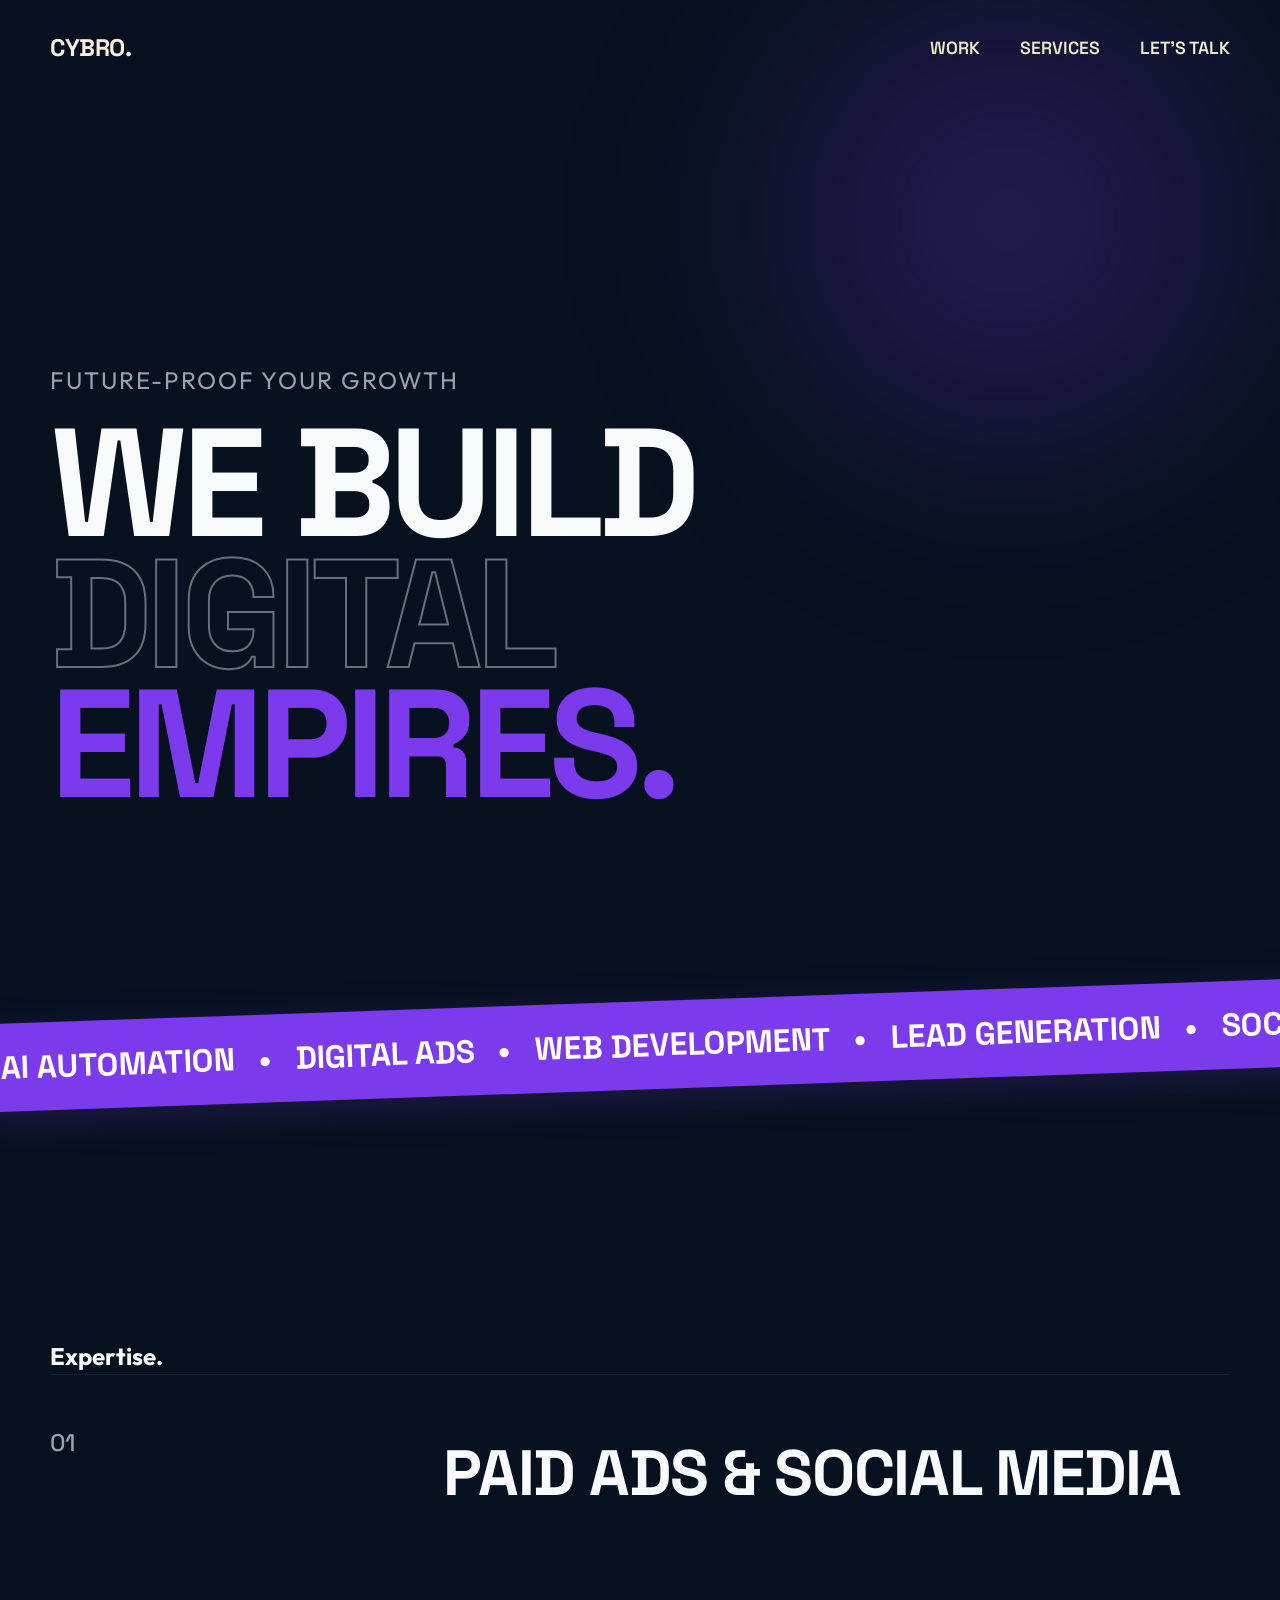
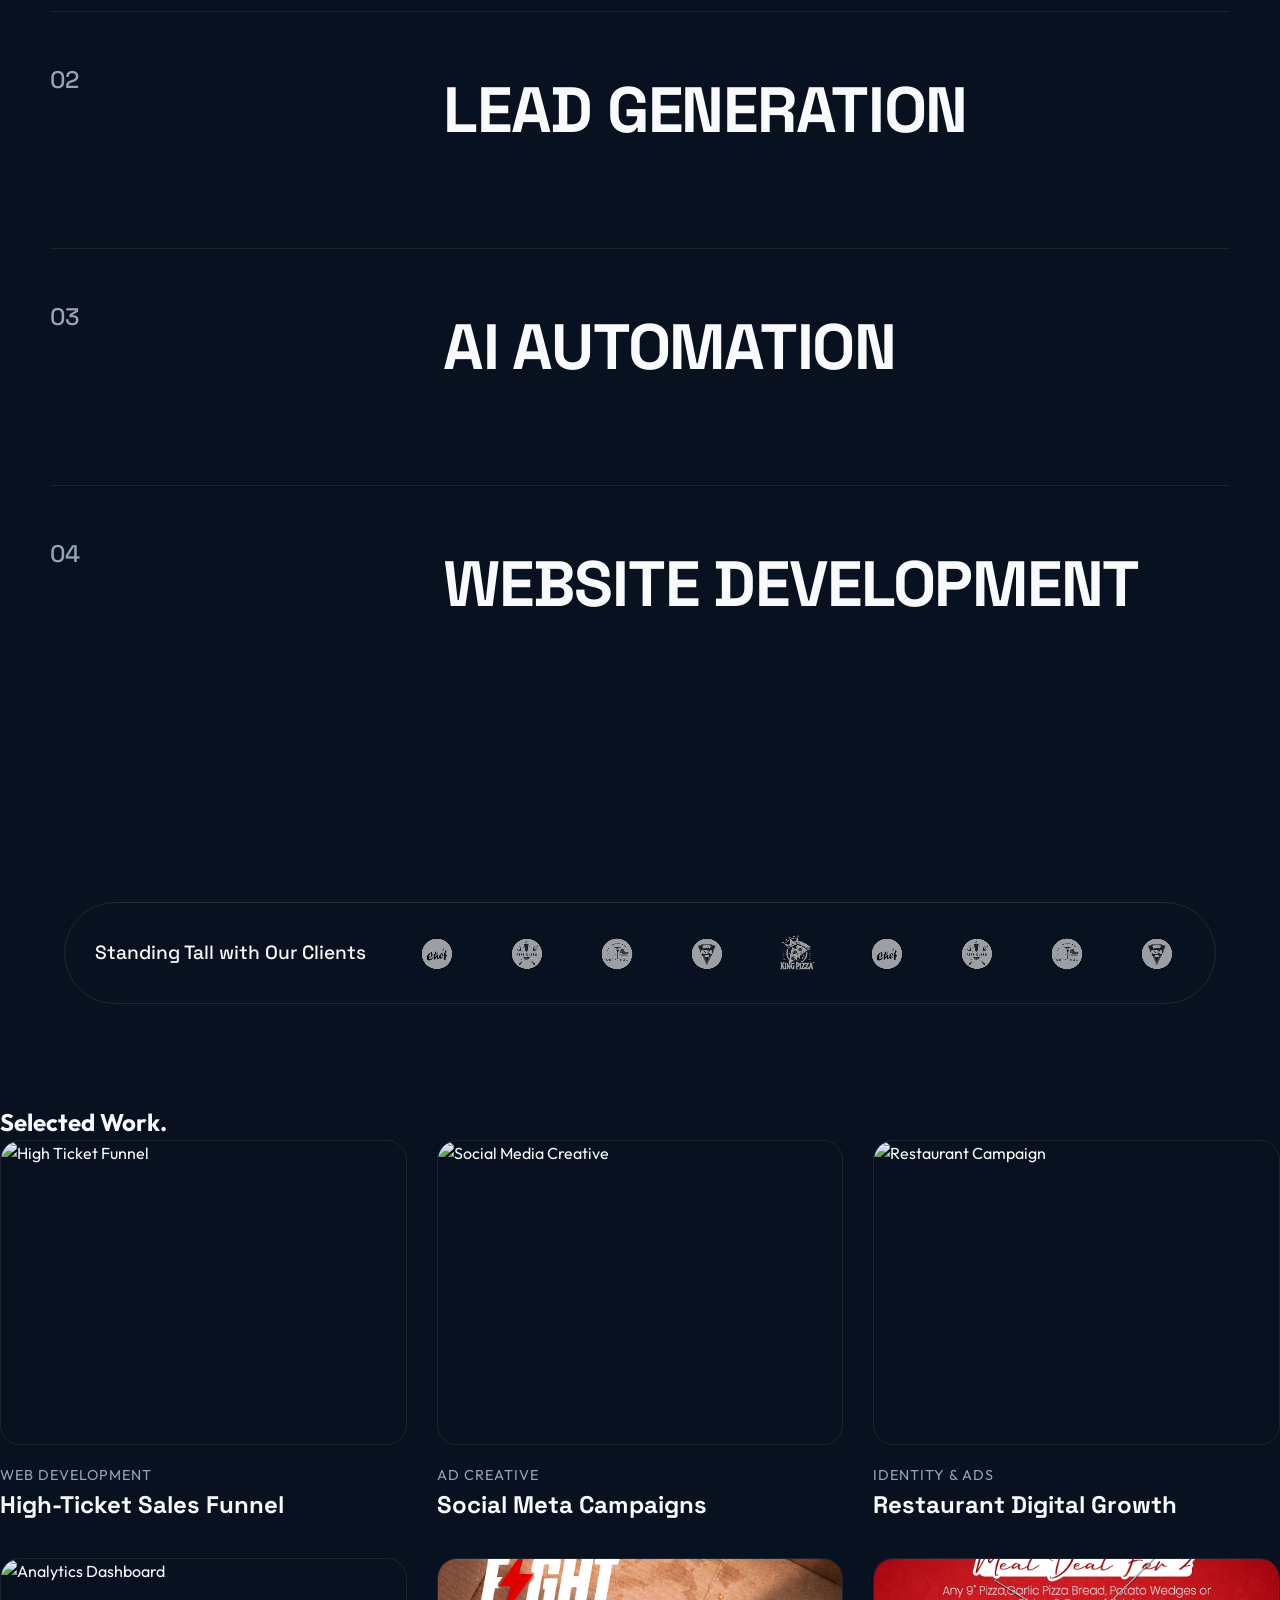
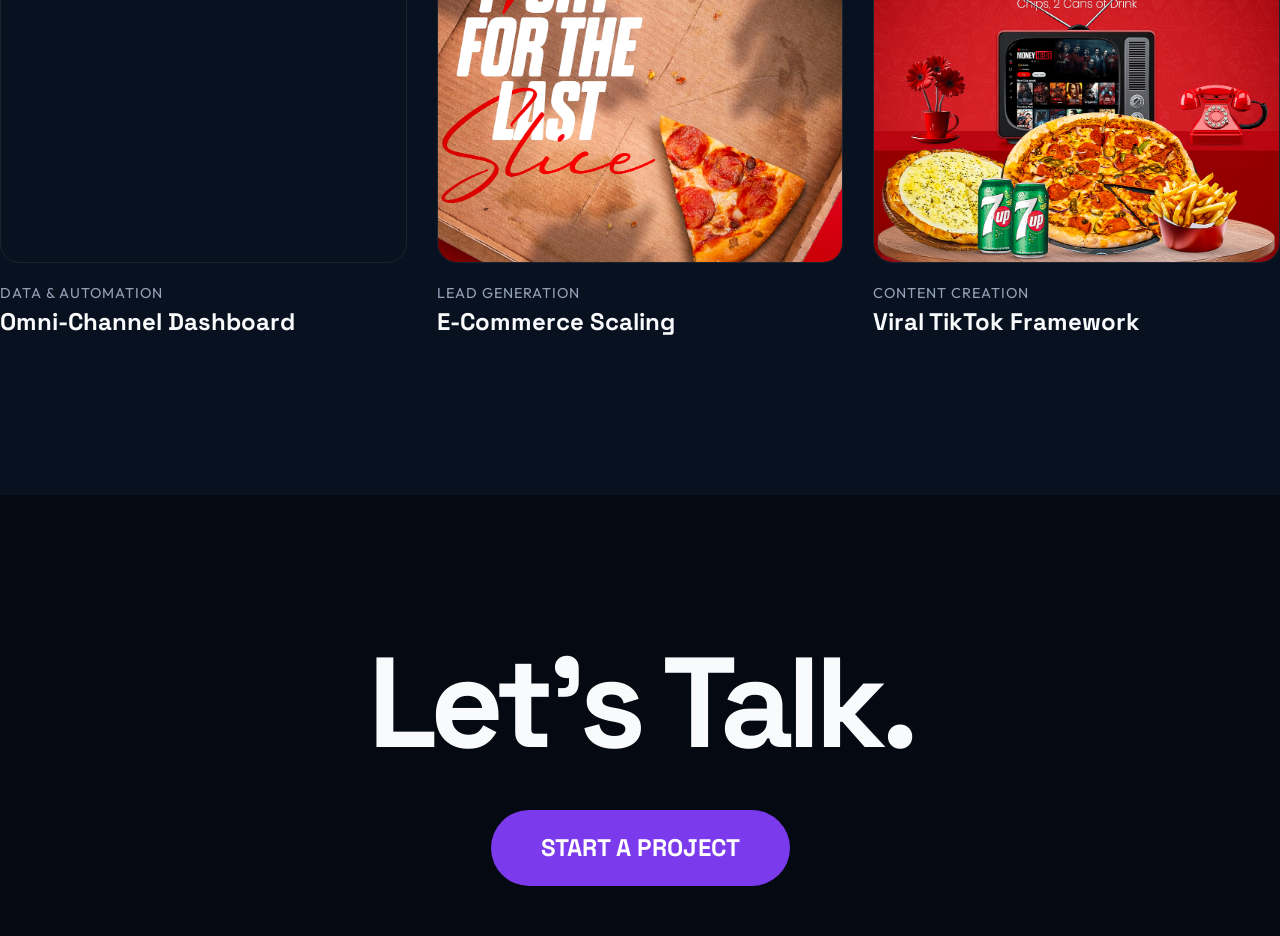
==== commit 2270747f: "fix: make nav links visible on smaller screens" ====
--- a/index.html
+++ b/index.html
@@ -399,22 +399,15 @@
             .grid-shafaq { grid-template-columns: repeat(2, 1fr); }
             .hero-title { margin-bottom: 20px; }
             .indi-nav { padding: 20px; }
-            .indi-nav-links { display: none; }
+            .indi-nav-links { gap: 20px; font-size: 0.9rem; }
         }
         @media (max-width: 768px) {
             .grid-shafaq { grid-template-columns: 1fr; }
             .clients-marquee { padding: 15px; border-radius: 50px; }
             .clients-marquee img { height: 25px; gap: 30px; }
-        }
-            .hero-title {
-                margin-bottom: 20px;
-            }
-            .indi-nav {
-                padding: 20px;
-            }
-            .indi-nav-links {
-                display: none; /* Switch to hamburger in real dev */
-            }
+            .hero-title { margin-bottom: 20px; }
+            .indi-nav { padding: 15px; flex-direction: column; gap: 15px; }
+            .indi-nav-links { width: 100%; justify-content: center; gap: 15px; }
         }
     </style>
 </head>
@@ -423,10 +416,9 @@
     <nav class="indi-nav">
         <div class="logo">CYBRO.</div>
         <div class="indi-nav-links">
-            <a href="#work-section">Work</a>
-            <a href="#">Services</a>
-            <a href="#">About</a>
-            <a href="#">Contact</a>
+            <a href="projects.html">Work</a>
+            <a href="index.html#services-section">Services</a>
+            <a href="contact.html">Let's Talk</a>
         </div>
     </nav>
 
@@ -449,7 +441,7 @@
         </div>
     </div>
 
-    <section class="services-section">
+    <section class="services-section" id="services-section">
         <h2 class="section-title-large">Expertise.</h2>
         
         <div class="services-list">
@@ -460,7 +452,7 @@
                     <div class="service-desc">
                         Scale your brand’s reach and dominate the feed with data-driven Meta & Google Ads. We create high-converting campaigns to turn attention into consistent revenue.
                         <br><br>
-                        <a href="#contact" class="btn-talk-outline">Let's Talk</a>
+                        <a href="contact.html" class="btn-talk-outline">Let's Talk</a>
                     </div>
                 </div>
             </div>
@@ -472,7 +464,7 @@
                     <div class="service-desc">
                         Stop chasing unqualified prospects. Our advanced lead generation funnels are engineered to deliver a predictable flow of sales-ready leads directly to your CRM.
                         <br><br>
-                        <a href="#contact" class="btn-talk-outline">Let's Talk</a>
+                        <a href="contact.html" class="btn-talk-outline">Let's Talk</a>
                     </div>
                 </div>
             </div>
@@ -484,7 +476,7 @@
                     <div class="service-desc">
                         Reclaim countless hours of manual work and supercharge your team's efficiency. We build intelligent automations that handle customer engagement 24/7.
                         <br><br>
-                        <a href="#contact" class="btn-talk-outline">Let's Talk</a>
+                        <a href="contact.html" class="btn-talk-outline">Let's Talk</a>
                     </div>
                 </div>
             </div>
@@ -496,7 +488,7 @@
                     <div class="service-desc">
                         Your website is your ultimate digital storefront. We design and develop lightning-fast, premium websites that command authority and turn visitors into paying clients.
                         <br><br>
-                        <a href="#contact" class="btn-talk-outline">Let's Talk</a>
+                        <a href="contact.html" class="btn-talk-outline">Let's Talk</a>
                     </div>
                 </div>
             </div>
@@ -582,7 +574,7 @@
 
     <footer class="indi-footer">
         <h2>Let's Talk.</h2>
-        <a href="#contact" class="btn-huge">Start a Project</a>
+        <a href="contact.html" class="btn-huge">Start a Project</a>
     </footer>
 
 </body>
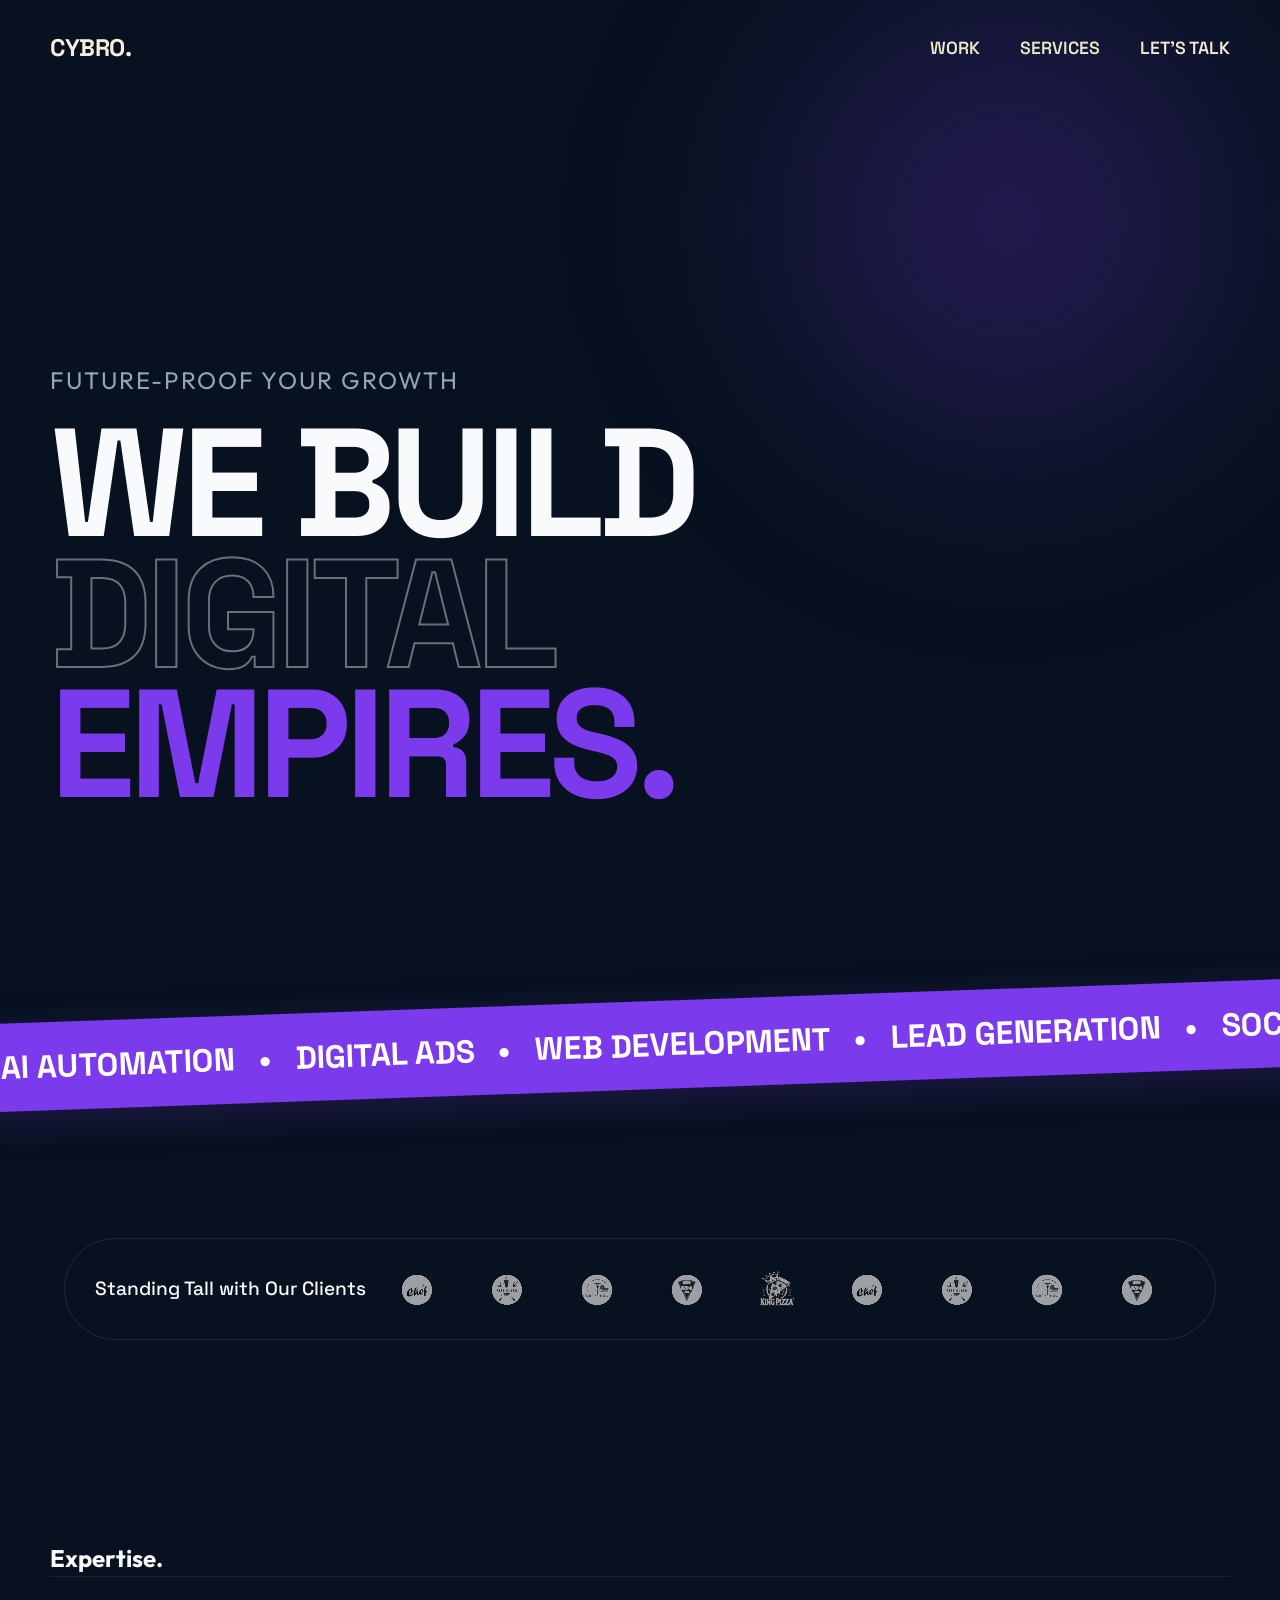
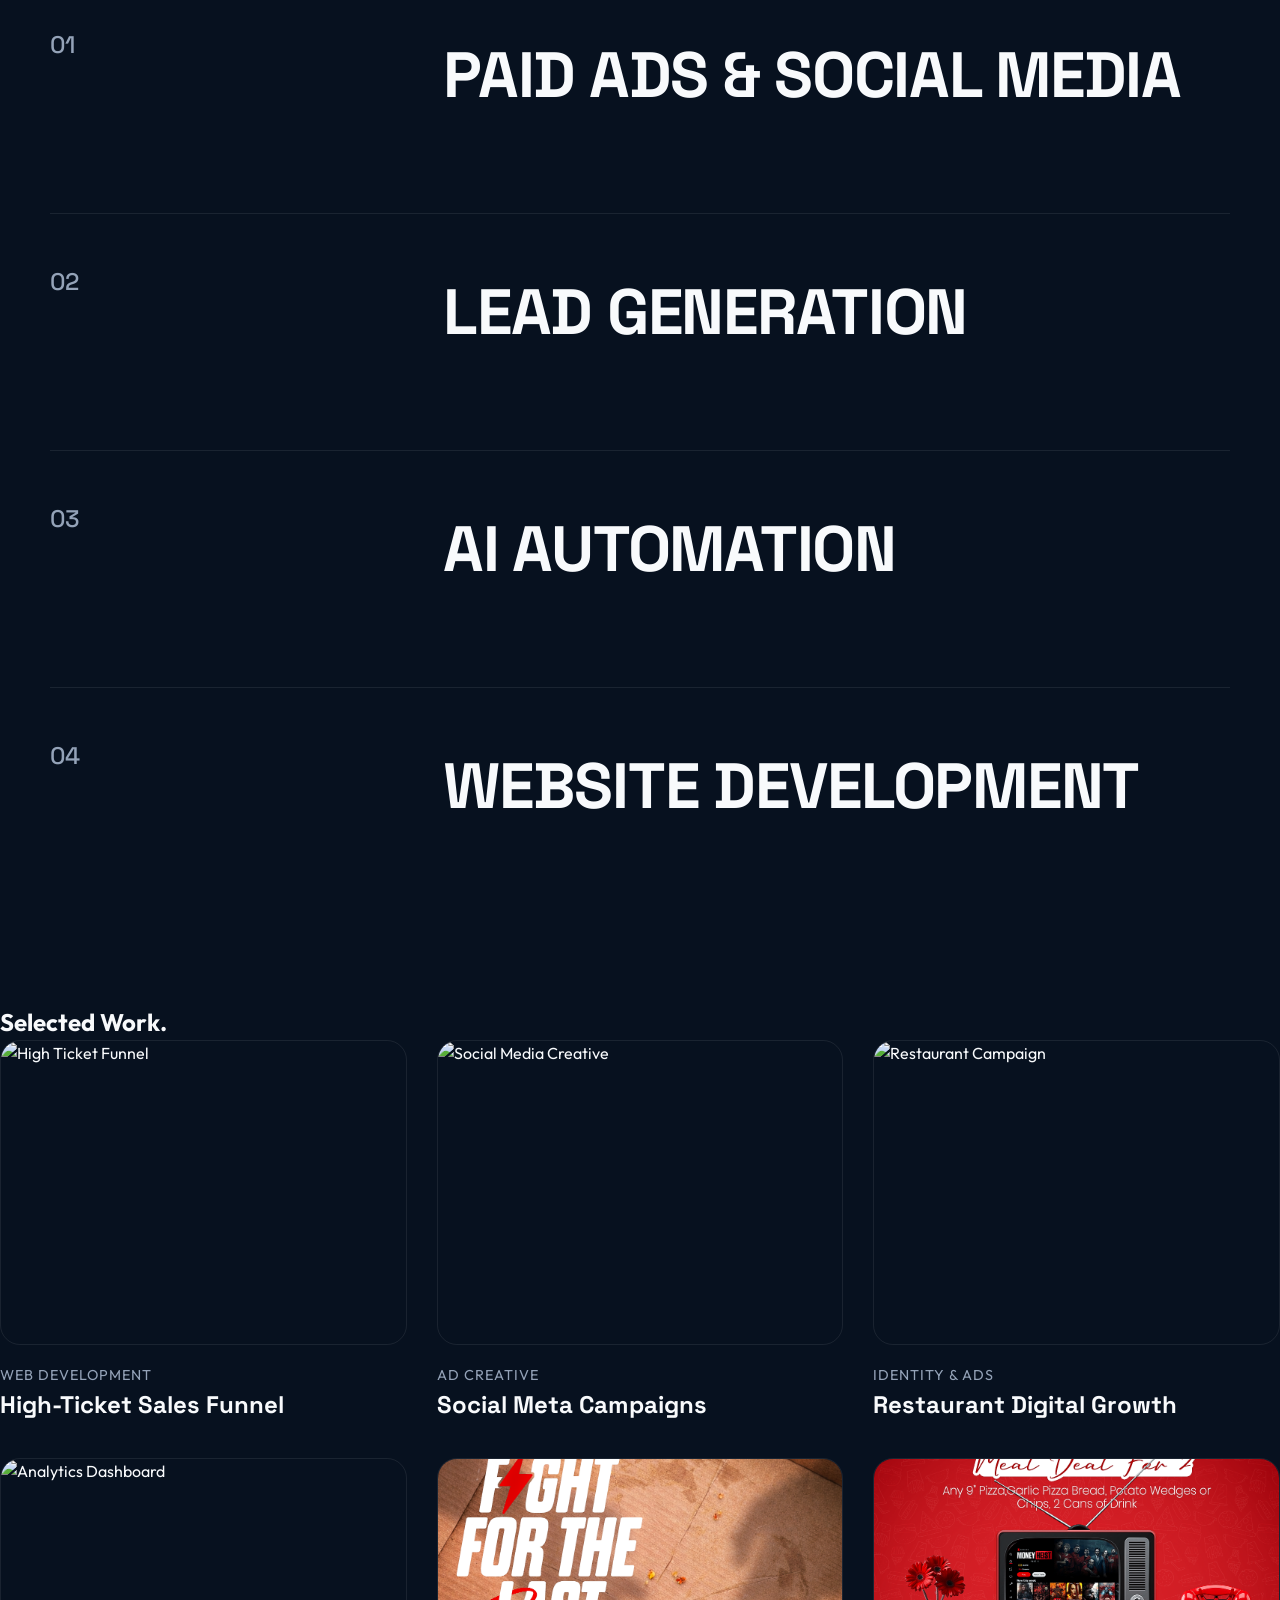
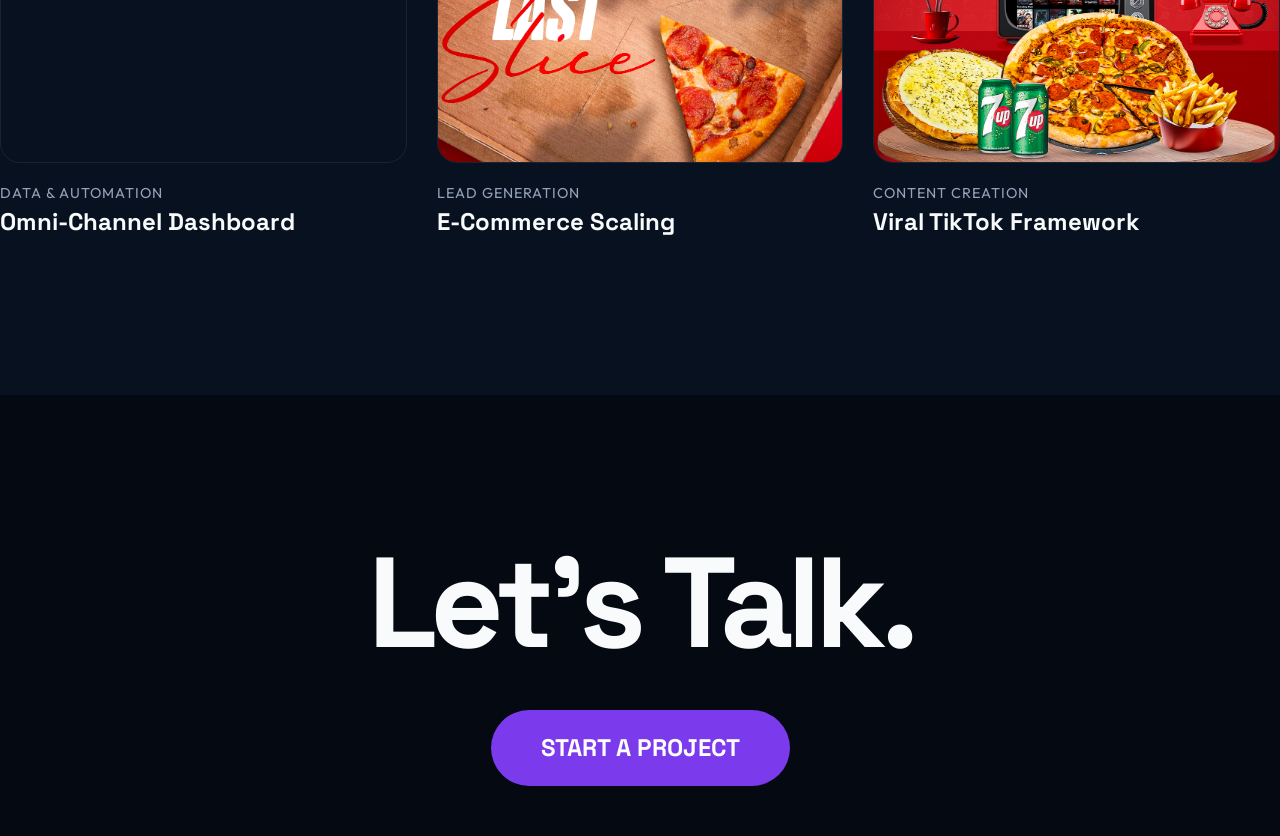
==== commit 4475c899: "fix: move client marquee and fix overlapping text" ====
--- a/index.html
+++ b/index.html
@@ -441,6 +441,24 @@
         </div>
     </div>
 
+    <div class="clients-marquee">
+        <h3 style="margin-right: 30px; font-family: var(--font-heading); color: var(--text-main); font-weight: 500; font-size: 1.2rem; flex-shrink: 0;">Standing Tall with Our Clients</h3>
+        <div style="flex: 1; overflow: hidden; display: flex; align-items: center; position: relative;">
+            <div class="clients-marquee-inner">
+                <img src="logos/Mr-Chef-150x150.png" alt="Client">
+                <img src="logos/Park-Kebab-And-Pizza-House-150x150.png" alt="Client">
+                <img src="logos/Tasty-2-Go-150x150.png" alt="Client">
+                <img src="logos/Tasty-Pizza-Bite-150x150.png" alt="Client">
+                <img src="logos/King-Pizza-150x150.png" alt="Client">
+                <img src="logos/Mr-Chef-150x150.png" alt="Client">
+                <img src="logos/Park-Kebab-And-Pizza-House-150x150.png" alt="Client">
+                <img src="logos/Tasty-2-Go-150x150.png" alt="Client">
+                <img src="logos/Tasty-Pizza-Bite-150x150.png" alt="Client">
+                <img src="logos/King-Pizza-150x150.png" alt="Client">
+            </div>
+        </div>
+    </div>
+
     <section class="services-section" id="services-section">
         <h2 class="section-title-large">Expertise.</h2>
         
@@ -495,23 +513,6 @@
         </div>
     </section>
 
-    <!-- Client Marquee inside Pill -->
-    <div class="clients-marquee">
-        <h3 style="margin-right: 50px; font-family: var(--font-heading); color: var(--text-main); font-weight: 500; font-size: 1.2rem; flex-shrink: 0;">Standing Tall with Our Clients</h3>
-        <div class="clients-marquee-inner">
-            <img src="logos/Mr-Chef-150x150.png" alt="Client">
-            <img src="logos/Park-Kebab-And-Pizza-House-150x150.png" alt="Client">
-            <img src="logos/Tasty-2-Go-150x150.png" alt="Client">
-            <img src="logos/Tasty-Pizza-Bite-150x150.png" alt="Client">
-            <img src="logos/King-Pizza-150x150.png" alt="Client">
-            <img src="logos/Mr-Chef-150x150.png" alt="Client">
-            <img src="logos/Park-Kebab-And-Pizza-House-150x150.png" alt="Client">
-            <img src="logos/Tasty-2-Go-150x150.png" alt="Client">
-            <img src="logos/Tasty-Pizza-Bite-150x150.png" alt="Client">
-            <img src="logos/King-Pizza-150x150.png" alt="Client">
-        </div>
-    </div>
-
     <section class="section-container" id="work-section">
         <h2 class="section-title-large">Selected Work.</h2>
         
